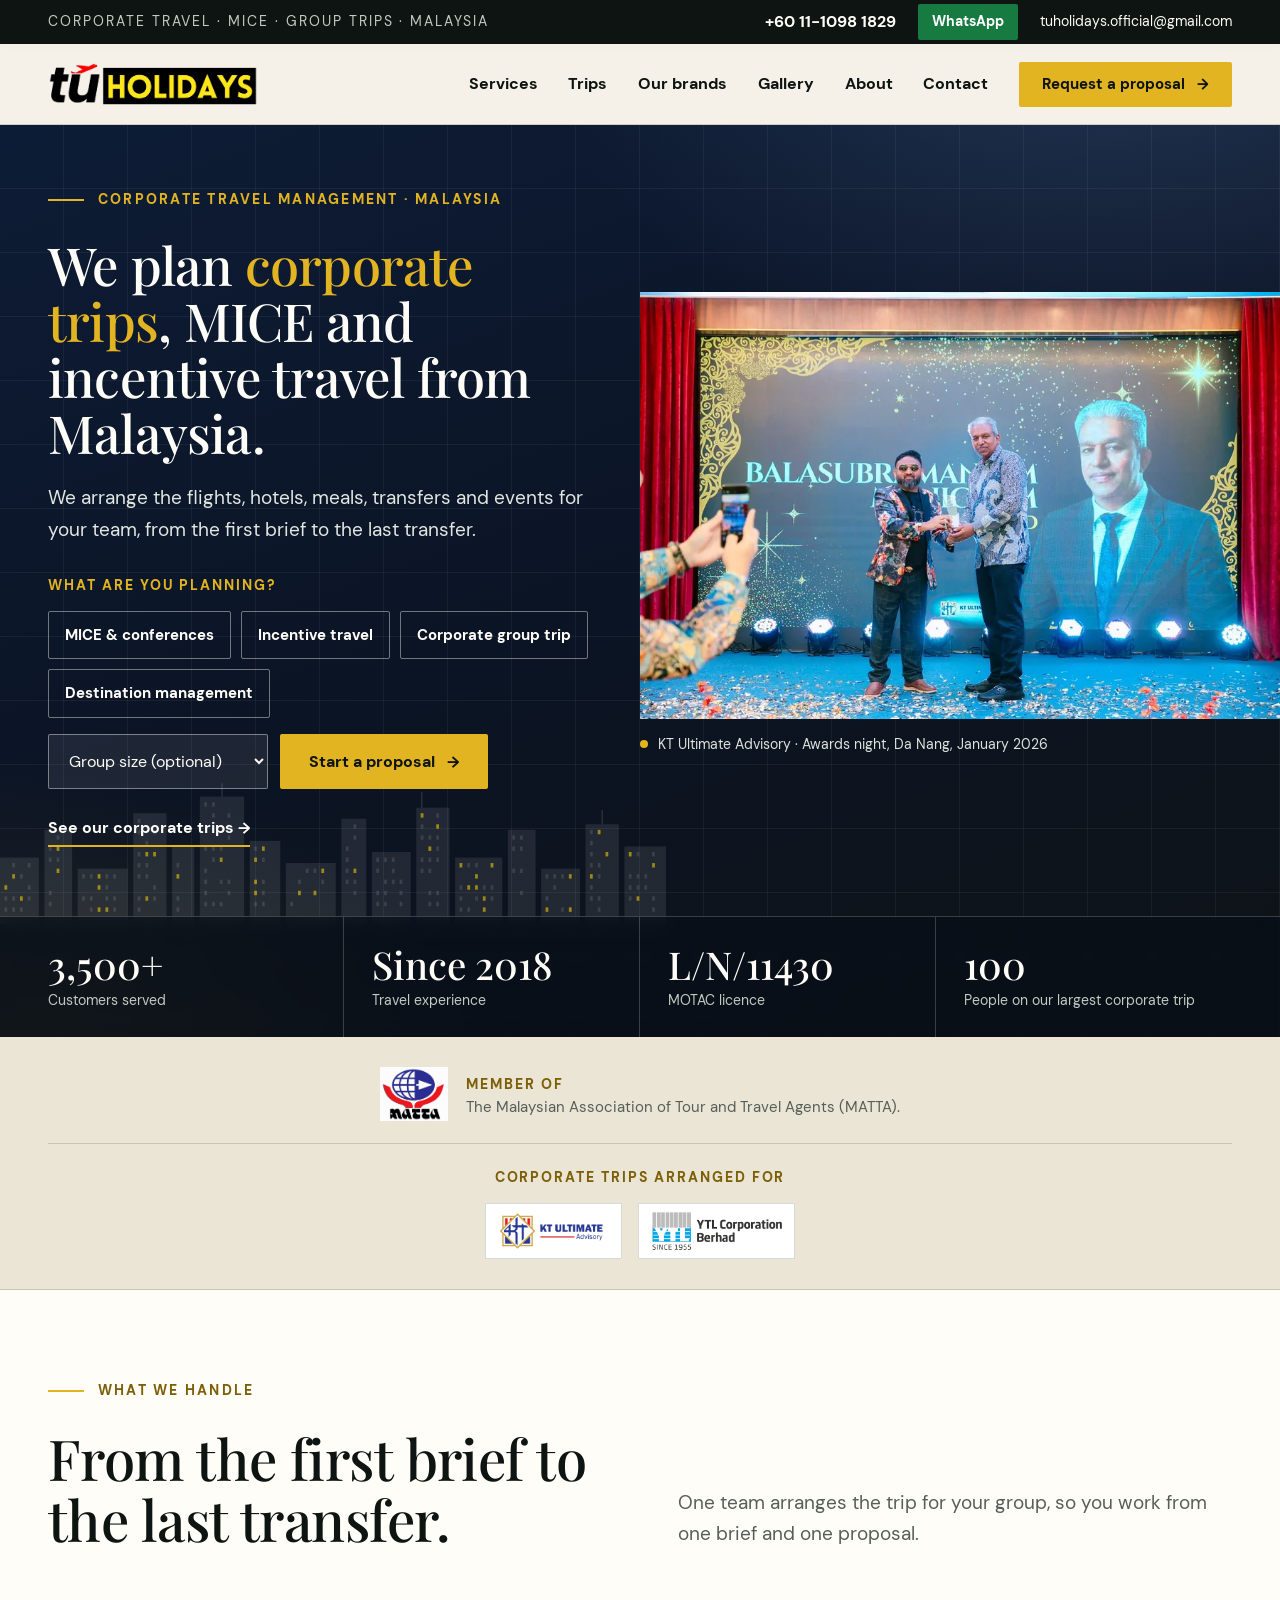
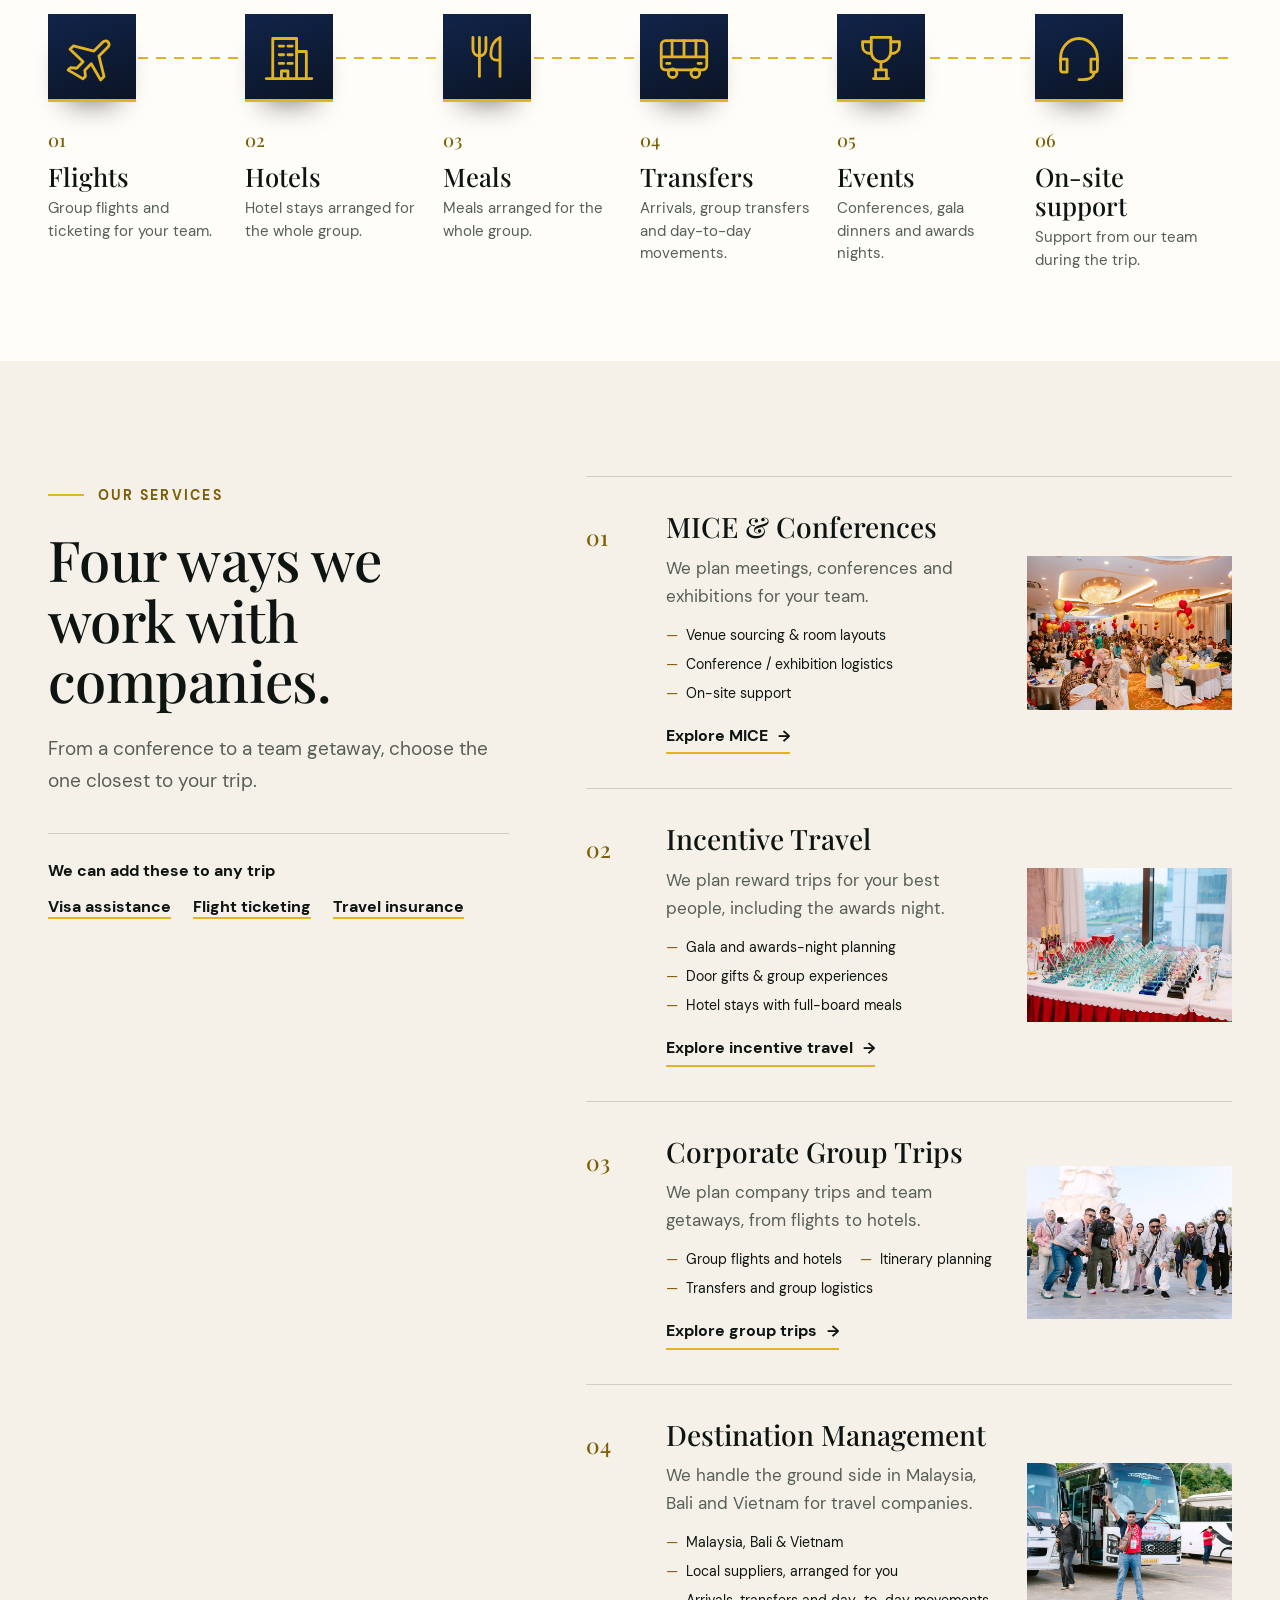
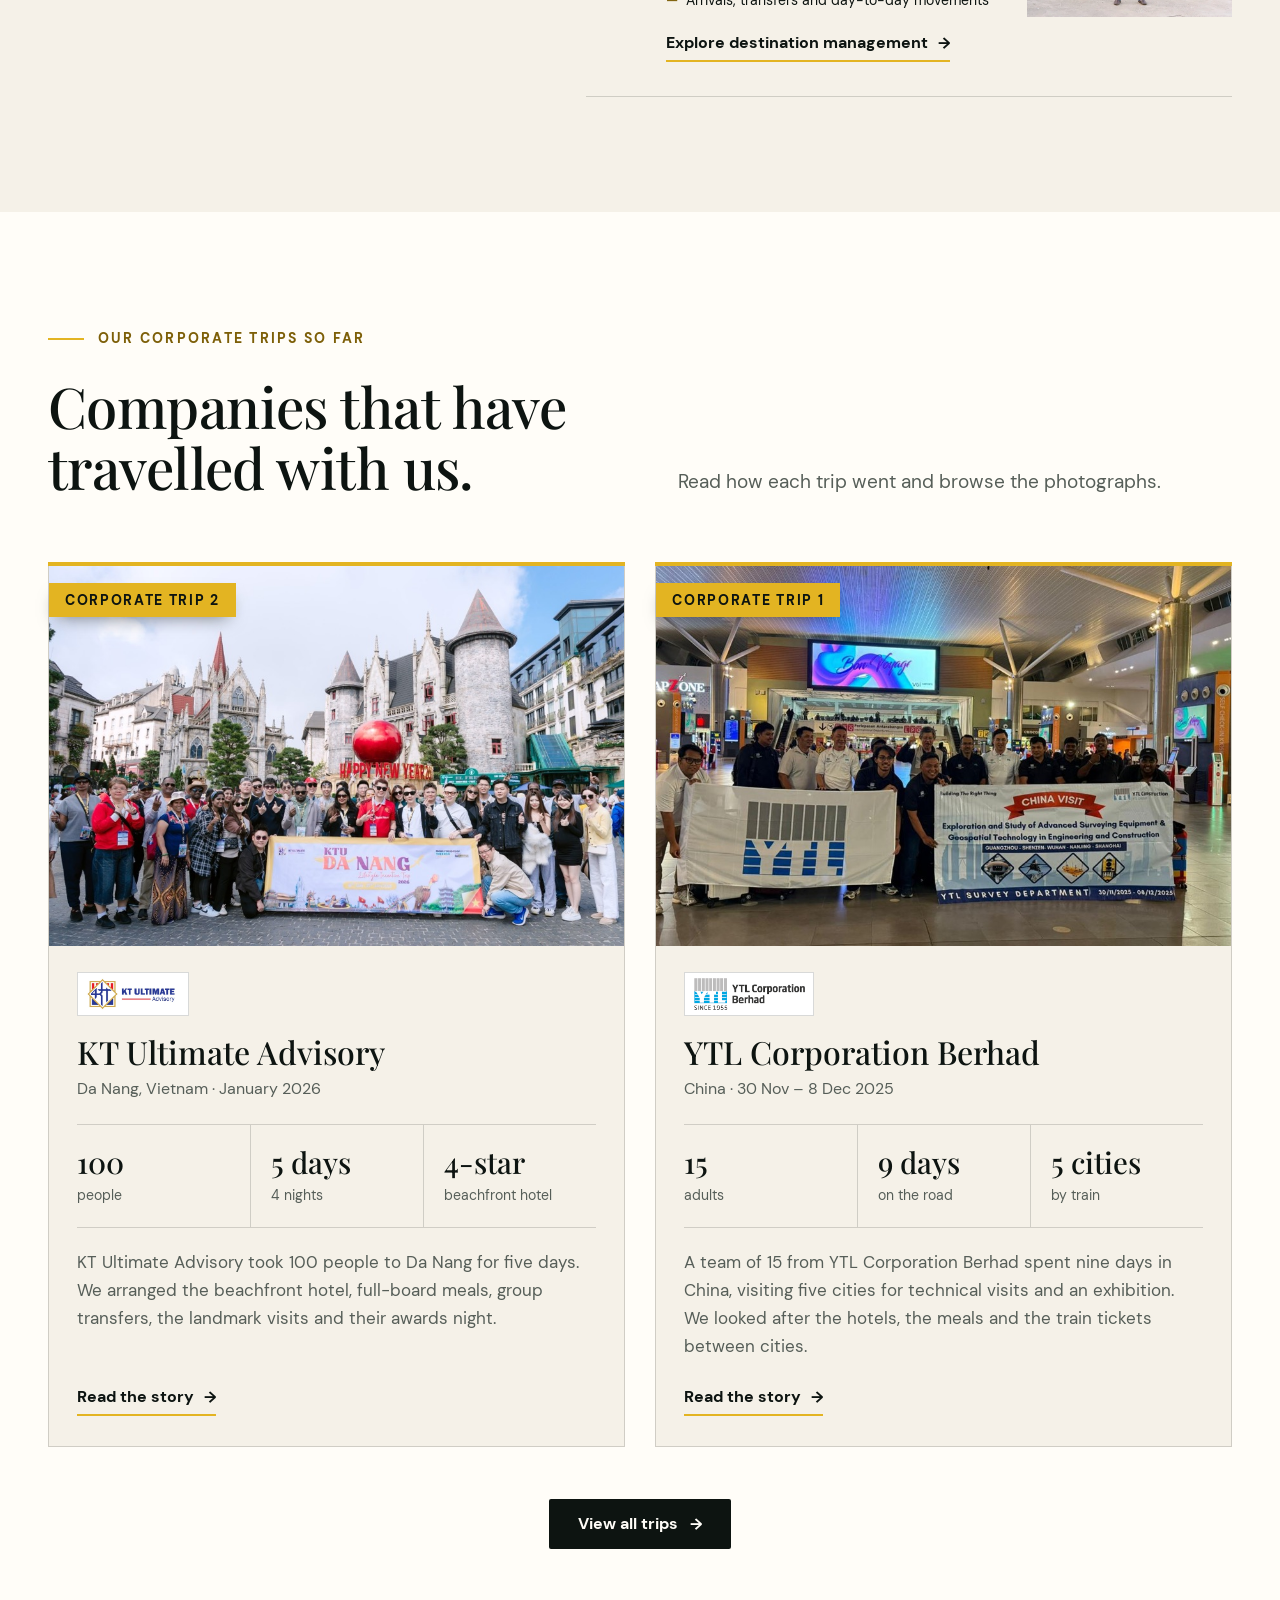
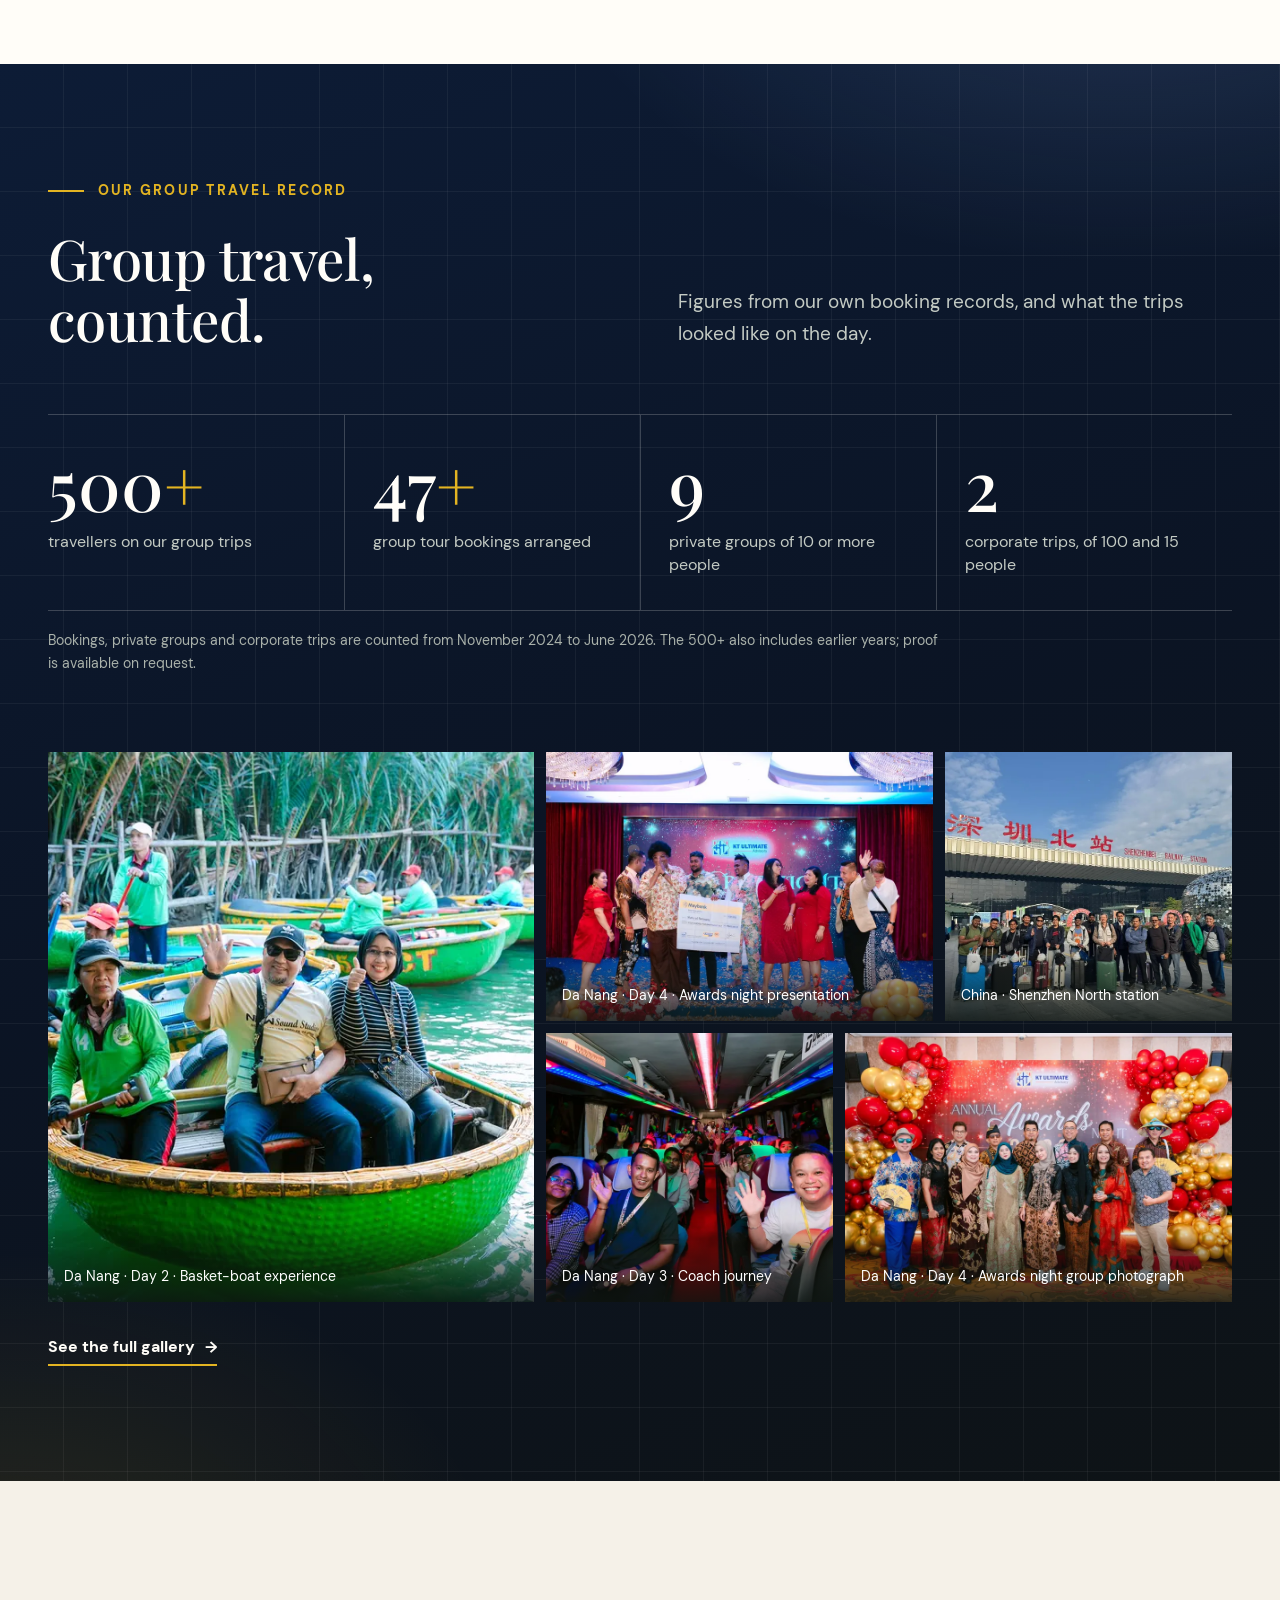
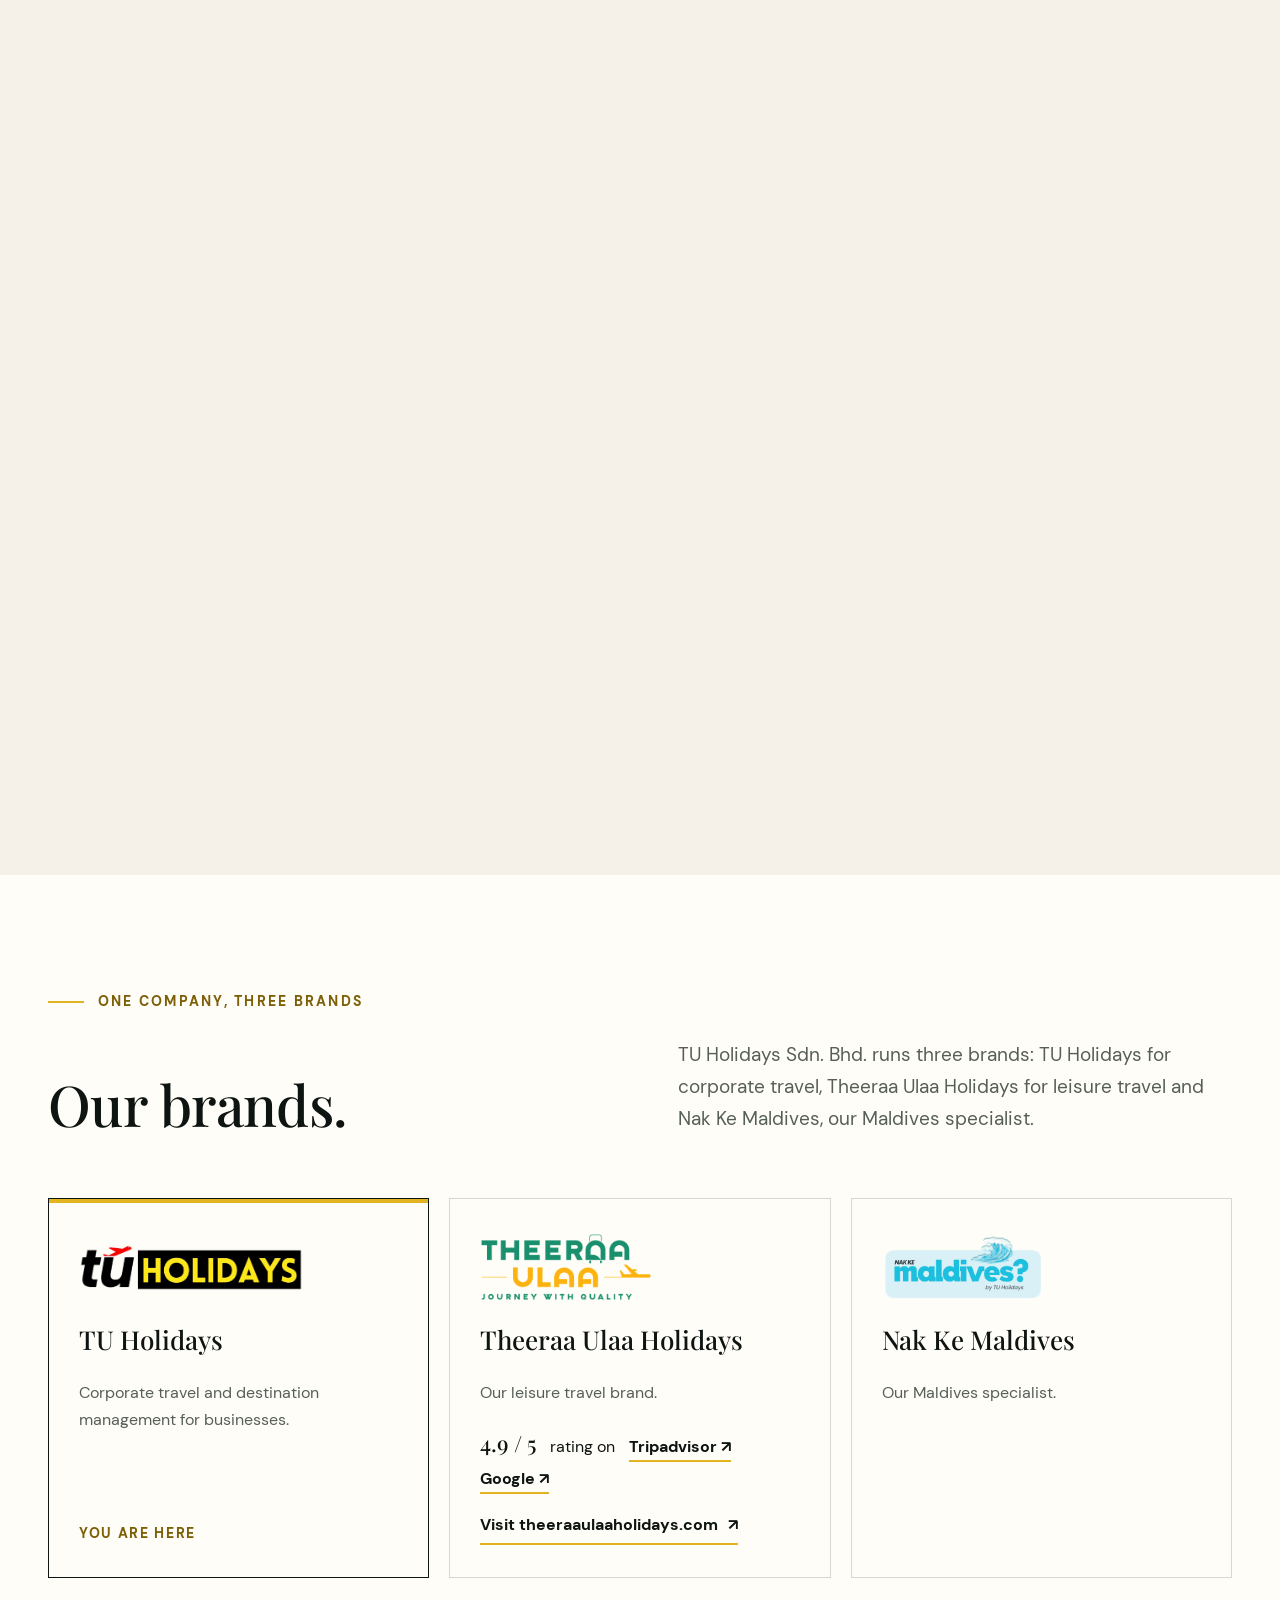
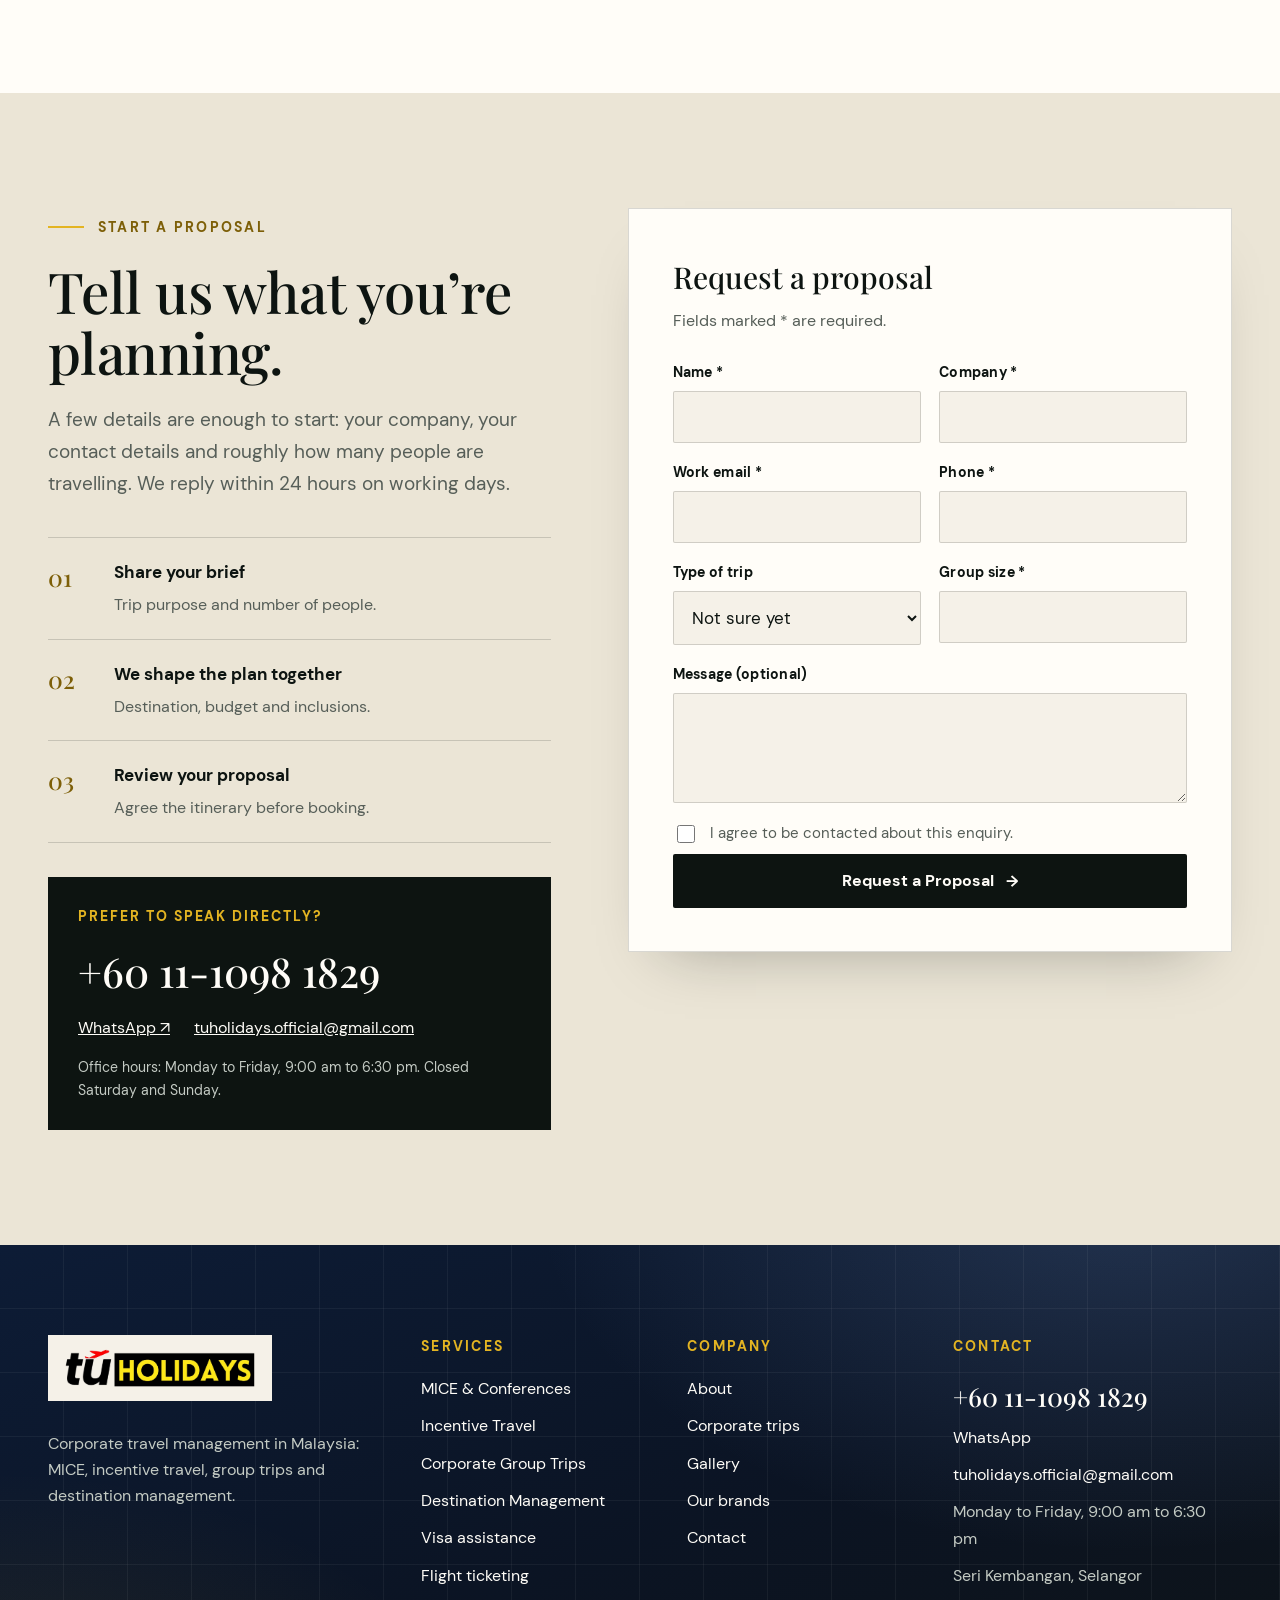
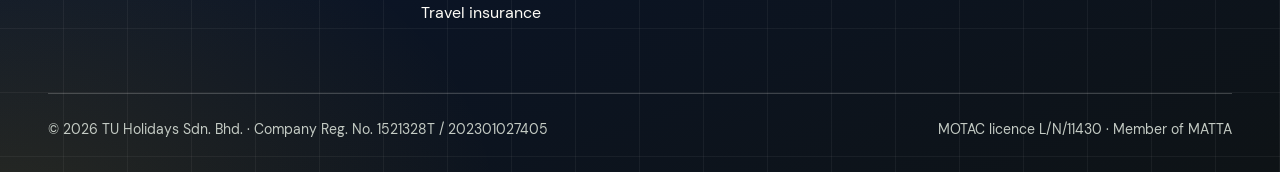
==== index.html @ dd9787d7 "TU Holidays corporate: new homepage design preview Co-Authored-By: Claude Sonnet 5.5 <noreply@anthro" ====
<!doctype html>
<html lang="en-MY">
<head>
<meta charset="utf-8">
<meta name="viewport" content="width=device-width, initial-scale=1">
<title>TU Holidays | Corporate Travel Management in Malaysia</title>
<meta name="description" content="Plan corporate travel in Malaysia with TU Holidays: MICE, incentive travel, company trips and destination management. Explore real trips and request a proposal.">
<meta name="robots" content="noindex, nofollow">
<link rel="preload" href="assets/fonts/PlayfairDisplay-Medium.woff2" as="font" type="font/woff2" crossorigin>
<link rel="preload" href="assets/fonts/DMSans-Regular.woff2" as="font" type="font/woff2" crossorigin>
<link rel="stylesheet" href="style.css">
<link rel="stylesheet" href="inner.css">
<script type="application/ld+json">{"@context": "https://schema.org", "@type": "TravelAgency", "name": "TU Holidays", "legalName": "TU Holidays Sdn. Bhd.", "url": "https://tuholidays.com/", "description": "Corporate travel management in Malaysia: MICE, incentive travel, corporate group trips and destination management.", "telephone": "+601110981829", "email": "tuholidays.official@gmail.com", "address": {"@type": "PostalAddress", "addressLocality": "Seri Kembangan", "addressRegion": "Selangor", "addressCountry": "MY"}, "openingHoursSpecification": {"@type": "OpeningHoursSpecification", "dayOfWeek": ["Monday", "Tuesday", "Wednesday", "Thursday", "Friday"], "opens": "09:00", "closes": "18:30"}}</script>
</head>
<body>
<a class="skip" href="#main">Skip to content</a>

<aside class="topbar" aria-label="Contact details">
  <div class="wrap">
    <span class="tag">Corporate travel · MICE · Group trips · Malaysia</span>
    <div class="contact">
      <a class="phone" href="tel:+601110981829">+60 11-1098 1829</a>
      <a class="wa" href="https://wa.me/601110981829">WhatsApp</a>
      <a class="email" href="mailto:tuholidays.official@gmail.com">tuholidays.official@gmail.com</a>
    </div>
  </div>
</aside>

<header class="site-header" id="top">
  <div class="wrap">
    <a class="brand" href="#top" aria-label="TU Holidays, home"><img src="assets/logos/tuholidays-logo-transparent.png" alt="TU Holidays" width="210" height="46"></a>
    <button class="menu-btn" type="button" aria-expanded="false" aria-controls="nav">Menu</button>
    <nav class="nav" id="nav" aria-label="Main">
      <div class="has-sub"><a href="#services">Services</a><div class="sub"><p class="grp">Core services</p><a href="#services">MICE &amp; Conferences<small>Meetings, conferences, exhibitions</small></a><a href="#services">Incentive Travel<small>Reward trips and awards nights</small></a><a href="#services">Corporate Group Trips<small>Company trips and retreats</small></a><a href="#services">Destination Management<small>B2B DMC: Malaysia, Bali, Vietnam</small></a><p class="grp">Supporting services</p><a href="#services">Visa assistance</a><a href="#services">Flight ticketing</a><a href="#services">Travel insurance</a></div></div><a href="#trips">Trips</a><a href="#brands">Our brands</a><a href="#gallery">Gallery</a><a href="#people">About</a><a href="#proposal">Contact</a><a class="btn btn-gold" href="#proposal">Request a proposal <span class="arr" aria-hidden="true">→</span></a>
    </nav>
  </div>
</header>

<main id="main">
<!-- HERO -->
<section class="hero" aria-labelledby="h1">
  <div class="hero-photo hslider" data-slider role="group" aria-roledescription="carousel" aria-label="Photographs from our corporate trips"><div class="hs-stack"><figure class="hslide is-active"><img src="assets/photos/gala-900.webp" srcset="assets/photos/gala-900.webp 900w, assets/photos/gala-1600.webp 1600w" sizes="(max-width: 900px) 100vw, 50vw" width="1600" height="1066" alt="Awards night on stage during the KT Ultimate Advisory corporate trip to Da Nang" fetchpriority="high"><figcaption class="hero-credit">KT Ultimate Advisory · Awards night, Da Nang, January 2026</figcaption></figure><figure class="hslide" aria-hidden="true"><img src="assets/photos/banner-900.webp" srcset="assets/photos/banner-900.webp 900w, assets/photos/banner-1600.webp 1600w" sizes="(max-width: 900px) 100vw, 50vw" width="1600" height="1067" alt="About 100 people from KT Ultimate Advisory holding the KTU Da Nang banner at Ba Na Hills" loading="lazy"><figcaption class="hero-credit">KT Ultimate Advisory · Ba Na Hills, Da Nang, January 2026</figcaption></figure><figure class="hslide" aria-hidden="true"><img src="assets/photos/dinner-900.webp" srcset="assets/photos/dinner-900.webp 900w, assets/photos/dinner-1600.webp 1600w" sizes="(max-width: 900px) 100vw, 50vw" width="1600" height="1067" alt="A gala dinner for 100 guests in a hotel ballroom in Da Nang" loading="lazy"><figcaption class="hero-credit">KT Ultimate Advisory · Gala dinner, Da Nang, January 2026</figcaption></figure><figure class="hslide" aria-hidden="true"><img src="assets/photos/china-station-900.webp" srcset="assets/photos/china-station-900.webp 900w, assets/photos/china-station-1080.webp 1080w" sizes="(max-width: 900px) 100vw, 50vw" width="1080" height="810" alt="The YTL Corporation Berhad team with their luggage outside Shenzhen North railway station" loading="lazy"><figcaption class="hero-credit">YTL Corporation Berhad · Shenzhen North station, China, December 2025</figcaption></figure><figure class="hslide" aria-hidden="true"><img src="assets/photos/boats-900.webp" srcset="assets/photos/boats-900.webp 900w, assets/photos/boats-1600.webp 1600w" sizes="(max-width: 900px) 100vw, 50vw" width="1600" height="1067" alt="Travellers in round basket boats on a Da Nang waterway" loading="lazy"><figcaption class="hero-credit">KT Ultimate Advisory · Basket-boat experience, Da Nang</figcaption></figure><figure class="hslide" aria-hidden="true"><img src="assets/photos/awards-900.webp" srcset="assets/photos/awards-900.webp 900w, assets/photos/awards-1600.webp 1600w" sizes="(max-width: 900px) 100vw, 50vw" width="1600" height="1067" alt="Group photograph at the KT Ultimate Advisory awards night in front of a balloon backdrop" loading="lazy"><figcaption class="hero-credit">KT Ultimate Advisory · Awards night group photograph, Da Nang</figcaption></figure><figure class="hslide" aria-hidden="true"><img src="assets/photos/presentation-900.webp" srcset="assets/photos/presentation-900.webp 900w, assets/photos/presentation-1600.webp 1600w" sizes="(max-width: 900px) 100vw, 50vw" width="1600" height="1067" alt="A presentation on stage during the KT Ultimate Advisory awards night" loading="lazy"><figcaption class="hero-credit">KT Ultimate Advisory · Awards night presentation, Da Nang</figcaption></figure></div></div>
  <div class="wrap hero-inner">
    <div class="hero-copy">
      <span class="kicker on-dark">Corporate travel management · Malaysia</span>
      <h1 id="h1">We plan <span>corporate trips</span>, MICE and incentive travel from Malaysia.</h1>
      <p class="lead">We arrange the flights, hotels, meals, transfers and events for your team, from the first brief to the last transfer.</p>
      <form class="planner" id="planner" aria-label="Start a proposal">
        <fieldset class="chips">
          <legend>What are you planning?</legend>
          <label><input type="radio" name="trip" value="MICE &amp; conferences"><span>MICE &amp; conferences</span></label>
          <label><input type="radio" name="trip" value="Incentive travel"><span>Incentive travel</span></label>
          <label><input type="radio" name="trip" value="Corporate group trip"><span>Corporate group trip</span></label>
          <label><input type="radio" name="trip" value="Destination management"><span>Destination management</span></label>
        </fieldset>
        <div class="planner-row">
          <select name="size" aria-label="Group size">
            <option value="">Group size (optional)</option>
            <option>Up to 15 people</option>
            <option>16 to 50 people</option>
            <option>51 to 100 people</option>
            <option>More than 100 people</option>
          </select>
          <button class="btn btn-gold" type="submit">Start a proposal <span class="arr" aria-hidden="true">→</span></button>
        </div>
      </form>
      <a class="text-link" href="#trips">See our corporate trips <span aria-hidden="true">→</span></a>
    </div>
  </div>
  <div class="hero-proof">
    <div class="wrap">
      <div class="proof"><b>3,500+</b><span>Customers served</span></div>
      <div class="proof"><b>Since 2018</b><span>Travel experience</span></div>
      <div class="proof"><b>L/N/11430</b><span>MOTAC licence</span></div>
      <div class="proof"><b>100</b><span>People on our largest corporate trip</span></div>
    </div>
  </div>
</section>

<!-- TRUST -->
<section class="trust" aria-label="Memberships and clients">
  <div class="wrap">
    <div class="trust-item">
      <img src="assets/logos/matta-logo.png" alt="MATTA logo" width="68" height="54">
      <div><span class="label">Member of</span><p>The Malaysian Association of Tour and Travel Agents (MATTA).</p></div>
    </div>
    <span class="sep" aria-hidden="true"></span>
    <div class="trust-clients">
      <span class="label">Corporate trips arranged for</span>
      <div class="logo-rail"><ul class="logo-track"><li><img src="assets/logos/ktu.png" alt="KT Ultimate Advisory" width="160" height="58" loading="lazy"></li><li><img src="assets/logos/ytl.png" alt="YTL Corporation Berhad" width="150" height="46" loading="lazy"></li></ul></div>
    </div>
  </div>
</section>

<!-- WHAT WE HANDLE -->
<section class="section white e2e" id="scope" aria-labelledby="e2e-h">
  <div class="wrap">
    <div class="sec-head" data-reveal>
      <span class="kicker">What we handle</span>
      <h2 class="h-serif" id="e2e-h">From the first brief to the last transfer.</h2>
      <p class="lead">One team arranges the trip for your group, so you work from one brief and one proposal.</p>
    </div>
    <ol class="route" data-reveal>
      <li><span class="ico" aria-hidden="true"><svg viewBox="0 0 48 48" focusable="false"><g transform='rotate(45 24 24)'><path d='M24 3c1.9 0 3.3 1.5 3.3 3.4v11.8L44 28.3v4.4l-16.7-4.4v8.4l4.4 3.6v3.2L24 45.4l-7.7 2.1v-3.2l4.4-3.6v-8.4L4 32.7v-4.4l16.7-10.1V6.4C20.7 4.5 22.1 3 24 3z'/></g></svg></span><span class="n">01</span><b>Flights</b><span>Group flights and ticketing for your team.</span></li>
      <li><span class="ico" aria-hidden="true"><svg viewBox="0 0 48 48" focusable="false"><path d='M9 43V6h22v37'/><path d='M31 18h9v25'/><path d='M3 43h42'/><path d='M15 13h4M23 13h4M15 21h4M23 21h4M15 29h4M23 29h4'/><path d='M17 43v-7h6v7'/></svg></span><span class="n">02</span><b>Hotels</b><span>Hotel stays arranged for the whole group.</span></li>
      <li><span class="ico" aria-hidden="true"><svg viewBox="0 0 48 48" focusable="false"><path d='M11 5v11c0 3.6 2.4 6 6 6s6-2.4 6-6V5'/><path d='M17 5v36'/><path d='M36 41V5c-5.5 2.6-8.5 8.6-8.5 15.5 0 3.2 2.1 5.5 5.5 5.5H36'/></svg></span><span class="n">03</span><b>Meals</b><span>Meals arranged for the whole group.</span></li>
      <li><span class="ico" aria-hidden="true"><svg viewBox="0 0 48 48" focusable="false"><rect x='3' y='8' width='42' height='27' rx='4'/><path d='M3 23h42M13 8v15M24 8v15M35 8v15'/><circle cx='13.5' cy='38' r='4' /><circle cx='34.5' cy='38' r='4'/><path d='M8 29h3M37 29h3'/></svg></span><span class="n">04</span><b>Transfers</b><span>Arrivals, group transfers and day-to-day movements.</span></li>
      <li><span class="ico" aria-hidden="true"><svg viewBox="0 0 48 48" focusable="false"><path d='M15 5h18v13c0 5.5-4 9.5-9 9.5s-9-4-9-9.5V5z'/><path d='M15 9H7v4c0 4 3 7 8 7M33 9h8v4c0 4-3 7-8 7'/><path d='M24 27.5V35M17 43h14M19 35h10v8H19z'/></svg></span><span class="n">05</span><b>Events</b><span>Conferences, gala dinners and awards nights.</span></li>
      <li><span class="ico" aria-hidden="true"><svg viewBox="0 0 48 48" focusable="false"><path d='M7 27v-3C7 14 14.5 6 24 6s17 8 17 18v3'/><path d='M7 25h6v12H9.5A2.5 2.5 0 0 1 7 34.5V25zM35 25h6v9.5a2.5 2.5 0 0 1-2.5 2.5H35V25z'/><path d='M38 37c0 4.5-4.5 7-11 7h-3'/></svg></span><span class="n">06</span><b>On-site support</b><span>Support from our team during the trip.</span></li>
    </ol>
  </div>
</section>

<!-- SERVICES -->
<section class="section" id="services" aria-labelledby="svc-h">
  <div class="wrap svc-grid">
    <div class="svc-intro" data-reveal>
      <span class="kicker">Our services</span>
      <h2 class="h-serif" id="svc-h">Four ways we work with companies.</h2>
      <p class="lead">From a conference to a team getaway, choose the one closest to your trip.</p>
      <div class="svc-extras">
        <b>We can add these to any trip</b>
        <a href="#services">Visa assistance</a><a href="#services">Flight ticketing</a><a href="#services">Travel insurance</a>
      </div>
    </div>
    <div class="svc-list">
      <a class="svc" href="#services" data-reveal>
        <span class="num">01</span>
        <div>
          <h3>MICE &amp; Conferences</h3>
          <p>We plan meetings, conferences and exhibitions for your team.</p>
          <ul class="tags"><li>Venue sourcing &amp; room layouts</li><li>Conference / exhibition logistics</li><li>On-site support</li></ul>
          <span class="more">Explore MICE <span aria-hidden="true">→</span></span>
        </div>
        <figure><img src="assets/photos/dinner-900.webp" alt="Gala dinner for 100 guests in a hotel ballroom in Da Nang" loading="lazy" width="900" height="600"></figure>
      </a>
      <a class="svc" href="#services" data-reveal>
        <span class="num">02</span>
        <div>
          <h3>Incentive Travel</h3>
          <p>We plan reward trips for your best people, including the awards night.</p>
          <ul class="tags"><li>Gala and awards-night planning</li><li>Door gifts &amp; group experiences</li><li>Hotel stays with full-board meals</li></ul>
          <span class="more">Explore incentive travel <span aria-hidden="true">→</span></span>
        </div>
        <figure><img src="assets/photos/trophies-900.webp" alt="Awards and trophies laid out for an incentive trip awards night" loading="lazy" width="900" height="600"></figure>
      </a>
      <a class="svc" href="#services" data-reveal>
        <span class="num">03</span>
        <div>
          <h3>Corporate Group Trips</h3>
          <p>We plan company trips and team getaways, from flights to hotels.</p>
          <ul class="tags"><li>Group flights and hotels</li><li>Itinerary planning</li><li>Transfers and group logistics</li></ul>
          <span class="more">Explore group trips <span aria-hidden="true">→</span></span>
        </div>
        <figure><img src="assets/photos/group-900.webp" alt="A company group posing together at a landmark during a corporate trip" loading="lazy" width="900" height="600"></figure>
      </a>
      <a class="svc" href="#services" data-reveal>
        <span class="num">04</span>
        <div>
          <h3>Destination Management</h3>
          <p>We handle the ground side in Malaysia, Bali and Vietnam for travel companies.</p>
          <ul class="tags"><li>Malaysia, Bali &amp; Vietnam</li><li>Local suppliers, arranged for you</li><li>Arrivals, transfers and day-to-day movements</li></ul>
          <span class="more">Explore destination management <span aria-hidden="true">→</span></span>
        </div>
        <figure><img src="assets/photos/coach-900.webp" alt="Group transfer coaches arranged for a corporate trip" loading="lazy" width="900" height="600"></figure>
      </a>
    </div>
  </div>
</section>

<!-- TRIPS -->
<section class="section white" id="trips" aria-labelledby="trips-h">
  <div class="wrap">
    <div class="sec-head" data-reveal>
      <span class="kicker">Our corporate trips so far</span>
      <h2 class="h-serif" id="trips-h">Companies that have travelled with us.</h2>
      <p class="lead">Read how each trip went and browse the photographs.</p>
    </div>
    <div class="tgrid" style="--cols:2"><article class="tcard" data-reveal>
        <span class="tc-tag">Corporate trip 2</span>
        <a class="tc-photo" href="#trips" tabindex="-1" aria-hidden="true"><figure class="tc-fig"><img src="assets/trip-photos/_opt/trip-2-01-main-900.jpg" srcset="assets/trip-photos/_opt/trip-2-01-main-900.jpg 900w, assets/trip-photos/_opt/trip-2-01-main-1600.jpg 1600w" sizes="(max-width: 900px) 92vw, 33vw" alt="About 100 people from KT Ultimate Advisory holding the KTU Da Nang banner at Ba Na Hills" loading="lazy"></figure></a>
        <div class="tc-body">
          <img class="tc-logo" src="assets/logos/ktu.png" alt="" width="94" height="34" loading="lazy">
          <h3>KT Ultimate Advisory</h3>
          <p class="where">Da Nang, Vietnam · January 2026</p>
          <div class="stats"><div class="stat"><b>100</b><span>people</span></div><div class="stat"><b>5 days</b><span>4 nights</span></div><div class="stat"><b>4-star</b><span>beachfront hotel</span></div></div>
          <p class="text">KT Ultimate Advisory took 100 people to Da Nang for five days. We arranged the beachfront hotel, full-board meals, group transfers, the landmark visits and their awards night.</p>
          <a class="link-arrow" href="#trips">Read the story <span aria-hidden="true">→</span></a>
        </div>
      </article><article class="tcard" data-reveal>
        <span class="tc-tag">Corporate trip 1</span>
        <a class="tc-photo" href="#trips" tabindex="-1" aria-hidden="true"><figure class="tc-fig"><img src="assets/trip-photos/_opt/trip-1-01-main-900.jpg" srcset="assets/trip-photos/_opt/trip-1-01-main-900.jpg 900w, assets/trip-photos/_opt/trip-1-01-main-1600.jpg 1600w" sizes="(max-width: 900px) 92vw, 33vw" alt="The YTL Corporation Berhad team with their China visit banners at the airport before departure" loading="lazy"></figure></a>
        <div class="tc-body">
          <img class="tc-logo" src="assets/logos/ytl.png" alt="" width="111" height="34" loading="lazy">
          <h3>YTL Corporation Berhad</h3>
          <p class="where">China · 30 Nov – 8 Dec 2025</p>
          <div class="stats"><div class="stat"><b>15</b><span>adults</span></div><div class="stat"><b>9 days</b><span>on the road</span></div><div class="stat"><b>5 cities</b><span>by train</span></div></div>
          <p class="text">A team of 15 from YTL Corporation Berhad spent nine days in China, visiting five cities for technical visits and an exhibition. We looked after the hotels, the meals and the train tickets between cities.</p>
          <a class="link-arrow" href="#trips">Read the story <span aria-hidden="true">→</span></a>
        </div>
      </article></div>
    <p class="tgrid-foot" data-reveal><a class="btn btn-ink" href="#trips">View all trips <span class="arr" aria-hidden="true">→</span></a></p>
  </div>
</section>

<!-- RECORD + GALLERY -->
<section class="section ink on-dark" id="gallery" aria-labelledby="rec-h">
  <div class="wrap">
    <div class="sec-head" data-reveal>
      <span class="kicker on-dark">Our group travel record</span>
      <h2 class="h-serif" id="rec-h">Group travel, counted.</h2>
      <p class="lead">Figures from our own booking records, and what the trips looked like on the day.</p>
    </div>
    <div class="record" data-reveal>
      <div class="rec"><b>500<i>+</i></b><span>travellers on our group trips</span></div>
      <div class="rec"><b>47<i>+</i></b><span>group tour bookings arranged</span></div>
      <div class="rec"><b>9</b><span>private groups of 10 or more people</span></div>
      <div class="rec"><b>2</b><span>corporate trips, of 100 and 15 people</span></div>
    </div>
    <p class="fine">Bookings, private groups and corporate trips are counted from November 2024 to June 2026. The 500+ also includes earlier years; proof is available on request.</p>

    <div class="mosaic" data-reveal>
      <figure class="m1"><img src="assets/photos/boats-900.webp" alt="Travellers in round basket boats on a Da Nang waterway" loading="lazy" width="900" height="600"><figcaption>Da Nang · Day 2 · Basket-boat experience</figcaption></figure>
      <figure class="m2"><img src="assets/photos/presentation-900.webp" alt="A presentation on stage during the awards night" loading="lazy" width="900" height="600"><figcaption>Da Nang · Day 4 · Awards night presentation</figcaption></figure>
      <figure class="m3"><img src="assets/photos/china-station-900.webp" alt="The YTL Corporation Berhad team with their luggage outside Shenzhen North railway station" loading="lazy" width="900" height="675"><figcaption>China · Shenzhen North station</figcaption></figure>
      <figure class="m4"><img src="assets/photos/bus-900.webp" alt="Travellers waving from a coach during the Da Nang trip" loading="lazy" width="900" height="600"><figcaption>Da Nang · Day 3 · Coach journey</figcaption></figure>
      <figure class="m5"><img src="assets/photos/awards-900.webp" alt="Group photograph at the awards night in front of a balloon backdrop" loading="lazy" width="900" height="600"><figcaption>Da Nang · Day 4 · Awards night group photograph</figcaption></figure>
    </div>
    <p class="mosaic-foot"><a class="link-arrow" href="#gallery">See the full gallery <span aria-hidden="true">→</span></a></p>
  </div>
</section>

<!-- PEOPLE -->
<section class="section" id="people" aria-labelledby="ppl-h">
  <div class="wrap">
    <div class="sec-head" data-reveal>
      <span class="kicker">Our people</span>
      <h2 class="h-serif" id="ppl-h">The people you’ll work with.</h2>
      <p class="lead">Meet the three directors of TU Holidays.</p>
    </div>
    <div class="people">
      <article class="person" data-reveal>
        <figure><img src="assets/photos/team-vishnuwaaran.webp" alt="Portrait of Vishnuwaaran Manivelu" loading="lazy" width="720" height="720"></figure>
        <h3>Vishnuwaaran Manivelu</h3><p class="role">Founder / Managing Director</p><p class="chip">Pilot</p>
      </article>
      <article class="person" data-reveal style="--d:.1s">
        <figure><img src="assets/photos/team-sarvana.webp" alt="Portrait of Sarvana Nadarajah" loading="lazy" width="720" height="720"></figure>
        <h3>Sarvana Nadarajah</h3><p class="role">Director / Operations</p>
      </article>
      <article class="person" data-reveal style="--d:.2s">
        <figure><img src="assets/photos/team-kugan.webp" alt="Portrait of Kugan Madiwana" loading="lazy" width="720" height="720"></figure>
        <h3>Kugan Madiwana</h3><p class="role">Director / Innovation Manager</p><p class="chip">Pilot</p>
      </article>
    </div>
  </div>
</section>

<!-- BRANDS -->
<section class="section white" id="brands" aria-labelledby="brands-h">
  <div class="wrap">
    <div class="sec-head" data-reveal>
      <span class="kicker">One company, three brands</span>
      <h2 class="h-serif" id="brands-h">Our brands.</h2>
      <p class="lead">TU Holidays Sdn. Bhd. runs three brands: TU Holidays for corporate travel, Theeraa Ulaa Holidays for leisure travel and Nak Ke Maldives, our Maldives specialist.</p>
    </div>
    <div class="brands">
      <article class="brand-card current" data-reveal>
        <div class="logo"><img src="assets/logos/tuholidays-logo-transparent.png" alt="TU Holidays" width="260" height="57"></div>
        <h3>TU Holidays</h3>
        <p>Corporate travel and destination management for businesses.</p>
        <span class="you">You are here</span>
      </article>
      <article class="brand-card" data-reveal style="--d:.1s">
        <div class="logo"><img src="assets/logos/theeraa-ulaa-logo-transparent.png" alt="Theeraa Ulaa Holidays" width="172" height="68"></div>
        <h3>Theeraa Ulaa Holidays</h3>
        <p>Our leisure travel brand.</p>
        <p class="rate"><b>4.9 / 5</b><span>rating on</span> <a href="https://www.tripadvisor.com.my/Attraction_Review-g666954-d27997486-Reviews-Theeraa_Ulaa_Holidays-Sri_Kembangan_Petaling_District_Selangor.html" rel="noopener">Tripadvisor ↗</a><a href="https://share.google/YJpXPTO39weGhCf7v" rel="noopener">Google ↗</a></p>
        <a class="link-arrow" href="https://theeraaulaaholidays.com" rel="noopener">Visit theeraaulaaholidays.com <span aria-hidden="true">↗</span></a>
      </article>
      <article class="brand-card" data-reveal style="--d:.2s">
        <div class="logo"><img src="assets/logos/nak-ke-maldives-logo-transparent.png" alt="Nak Ke Maldives" width="163" height="68"></div>
        <h3>Nak Ke Maldives</h3>
        <p>Our Maldives specialist.</p>
      </article>
    </div>
  </div>
</section>

<!-- PROPOSAL -->
<section class="section alt" id="proposal" aria-labelledby="prop-h">
  <div class="wrap prop">
    <div data-reveal>
      <span class="kicker">Start a proposal</span>
      <h2 class="h-serif" id="prop-h">Tell us what you’re planning.</h2>
      <p class="lead">A few details are enough to start: your company, your contact details and roughly how many people are travelling. We reply within 24 hours on working days.</p>
      <ol class="steps">
        <li><b>Share your brief</b><span>Trip purpose and number of people.</span></li>
        <li><b>We shape the plan together</b><span>Destination, budget and inclusions.</span></li>
        <li><b>Review your proposal</b><span>Agree the itinerary before booking.</span></li>
      </ol>
      <div class="direct">
        <small>Prefer to speak directly?</small>
        <a class="big" href="tel:+601110981829">+60 11-1098 1829</a>
        <div class="row"><a href="https://wa.me/601110981829">WhatsApp ↗</a><a href="mailto:tuholidays.official@gmail.com">tuholidays.official@gmail.com</a></div>
        <p class="hours">Office hours: Monday to Friday, 9:00 am to 6:30 pm. Closed Saturday and Sunday.</p>
      </div>
    </div>
    <div class="form-card" data-reveal style="--d:.12s">
      <h3>Request a proposal</h3>
      <p class="sub">Fields marked * are required.</p>
      <form id="enquiry" novalidate>
        <div class="fields">
          <div class="field"><label for="f-name">Name *</label><input id="f-name" name="name" autocomplete="name" required></div>
          <div class="field"><label for="f-company">Company *</label><input id="f-company" name="company" autocomplete="organization" required></div>
          <div class="field"><label for="f-email">Work email *</label><input id="f-email" name="email" type="email" autocomplete="email" required></div>
          <div class="field"><label for="f-phone">Phone *</label><input id="f-phone" name="phone" type="tel" autocomplete="tel" required></div>
          <div class="field"><label for="f-type">Type of trip</label>
            <select id="f-type" name="type">
              <option value="">Not sure yet</option>
              <option>MICE &amp; conferences</option>
              <option>Incentive travel</option>
              <option>Corporate group trip</option>
              <option>Destination management</option>
            </select></div>
          <div class="field"><label for="f-size">Group size *</label><input id="f-size" name="size" inputmode="numeric" required></div>
          <div class="field full"><label for="f-msg">Message (optional)</label><textarea id="f-msg" name="message"></textarea></div>
          <div class="hp" aria-hidden="true"><label>Leave this empty <input name="website" tabindex="-1" autocomplete="off"></label></div>
          <label class="check"><input type="checkbox" name="consent" required> I agree to be contacted about this enquiry.</label>
        </div>
        <button class="btn btn-ink" type="submit">Request a Proposal <span class="arr" aria-hidden="true">→</span></button>
        <p class="thanks" id="thanks" role="status" aria-live="polite"></p>
      </form>
    </div>
  </div>
</section>

</main>

<footer class="footer">
  <div class="wrap">
    <div class="f-grid">
      <div class="f-about">
        <a class="f-logo" href="#top" aria-label="TU Holidays, home"><img src="assets/logos/tuholidays-logo-transparent.png" alt="TU Holidays" width="192" height="42"></a>
        <p>Corporate travel management in Malaysia: MICE, incentive travel, group trips and destination management.</p>
      </div>
      <div>
        <p class="fh">Services</p>
        <ul><li><a href="#services">MICE &amp; Conferences</a></li><li><a href="#services">Incentive Travel</a></li><li><a href="#services">Corporate Group Trips</a></li><li><a href="#services">Destination Management</a></li><li><a href="#services">Visa assistance</a></li><li><a href="#services">Flight ticketing</a></li><li><a href="#services">Travel insurance</a></li></ul>
      </div>
      <div>
        <p class="fh">Company</p>
        <ul><li><a href="#people">About</a></li><li><a href="#trips">Corporate trips</a></li><li><a href="#gallery">Gallery</a></li><li><a href="#brands">Our brands</a></li><li><a href="#proposal">Contact</a></li></ul>
      </div>
      <div class="f-contact">
        <p class="fh">Contact</p>
        <a class="ph" href="tel:+601110981829">+60 11-1098 1829</a>
        <ul><li><a href="https://wa.me/601110981829">WhatsApp</a></li><li><a href="mailto:tuholidays.official@gmail.com">tuholidays.official@gmail.com</a></li><li>Monday to Friday, 9:00 am to 6:30 pm</li><li>Seri Kembangan, Selangor</li></ul>
      </div>
    </div>
    <div class="f-legal">
      <span>© 2026 TU Holidays Sdn. Bhd. · Company Reg. No. 1521328T / 202301027405</span>
      <span>MOTAC licence L/N/11430 · Member of MATTA</span>
    </div>
  </div>
</footer>

<nav class="mbar" id="mbar" aria-label="Quick contact">
  <a href="tel:+601110981829">Call</a>
  <a href="https://wa.me/601110981829">WhatsApp</a>
  <a class="gold" href="#proposal">Request a proposal</a>
</nav>

<script src="app.js"></script>
</body>
</html>
---- style.css ----
/* TU Holidays corporate — independent concept (static preview, not live).
   Own design system: cream paper + ink black + one gold accent. Playfair Display headlines, DM Sans body.
   Rules: nothing under 14px, square-ish corners, gold only as fill/line on light backgrounds (never as text). */

@font-face { font-family: "Playfair Display"; src: url(assets/fonts/PlayfairDisplay-Medium.woff2) format("woff2"); font-weight: 500; font-display: swap; }
@font-face { font-family: "DM Sans"; src: url(assets/fonts/DMSans-Regular.woff2) format("woff2"); font-weight: 400; font-display: swap; }
@font-face { font-family: "DM Sans"; src: url(assets/fonts/DMSans-Bold.woff2) format("woff2"); font-weight: 700; font-display: swap; }

:root {
  --ink: #0d1411;
  --ink-2: #17211c;
  --paper: #f5f1e8;
  --paper-2: #ebe5d6;
  --white: #fffdf8;
  --gold: #e3b422;
  --gold-deep: #7d5f08;      /* gold as text on light backgrounds (contrast 5:1+) */
  --muted: #565e58;          /* body text on light */
  --muted-dark: #c4cbc4;     /* body text on ink */
  --line: rgba(13, 20, 17, .16);
  --line-dark: rgba(255, 253, 248, .2);
  --serif: "Playfair Display", Georgia, "Times New Roman", serif;
  --sans: "DM Sans", system-ui, -apple-system, "Segoe UI", Arial, sans-serif;
  --gutter: clamp(20px, 4vw, 48px);
  --radius: 2px;
}

*, *::before, *::after { box-sizing: border-box; }
html { scroll-behavior: smooth; scroll-padding-top: 96px; }
body { margin: 0; font-family: var(--sans); font-size: 17px; line-height: 1.65; color: var(--ink); background: var(--paper); -webkit-font-smoothing: antialiased; }
img { display: block; max-width: 100%; height: auto; }
a { color: inherit; }
h1, h2, h3, p { margin: 0; }
ul { margin: 0; padding: 0; list-style: none; }
:focus-visible { outline: 3px solid var(--gold); outline-offset: 3px; }
.skip { position: absolute; left: -999px; top: 8px; background: var(--gold); color: var(--ink); padding: 12px 18px; font-weight: 700; z-index: 100; }
.skip:focus { left: 8px; }
.wrap { width: 100%; max-width: 1280px; margin-inline: auto; padding-inline: var(--gutter); }

/* ---------- type ---------- */
.h-serif { font-family: var(--serif); font-weight: 500; letter-spacing: -.01em; line-height: 1.08; }
h2.h-serif { font-size: clamp(34px, 4.4vw, 58px); }
.kicker { display: inline-flex; align-items: center; gap: 14px; font-size: 14px; font-weight: 700; letter-spacing: .16em; text-transform: uppercase; color: var(--gold-deep); }
.kicker::before { content: ""; width: 36px; height: 2px; background: var(--gold); }
.on-dark .kicker, .kicker.on-dark { color: var(--gold); }
.lead { font-size: clamp(18px, 1.5vw, 20px); color: var(--muted); max-width: 58ch; }
.on-dark .lead { color: var(--muted-dark); }

/* ---------- buttons ---------- */
.btn { display: inline-flex; align-items: center; gap: 12px; padding: 16px 28px; font: 700 16px/1 var(--sans); text-decoration: none; border: 1.5px solid transparent; border-radius: var(--radius); cursor: pointer; transition: background .25s, color .25s, border-color .25s, transform .25s; }
.btn-gold { background: var(--gold); color: var(--ink); }
.btn-gold:hover { background: var(--white); }
.btn-ink { background: var(--ink); color: var(--white); }
.btn-ink:hover { background: var(--gold); color: var(--ink); }
.btn-ghost { border-color: rgba(255, 253, 248, .55); color: var(--white); }
.btn-ghost:hover { background: var(--white); color: var(--ink); border-color: var(--white); }
.btn .arr { transition: transform .25s; }
.btn:hover .arr { transform: translateX(4px); }
.link-arrow { display: inline-flex; align-items: center; gap: 10px; font-weight: 700; font-size: 16px; text-decoration: none; padding-bottom: 4px; border-bottom: 2px solid var(--gold); transition: gap .25s; }
.link-arrow:hover { gap: 16px; }

/* ---------- top bar + header ---------- */
.topbar { background: var(--ink); color: var(--muted-dark); font-size: 14px; }
.topbar .wrap { display: flex; justify-content: space-between; align-items: center; gap: 16px; min-height: 44px; }
.topbar .tag { letter-spacing: .14em; text-transform: uppercase; font-size: 14px; }
.topbar .contact { display: flex; align-items: center; gap: 22px; flex-wrap: wrap; justify-content: flex-end; }
.topbar a { color: var(--white); text-decoration: none; }
.topbar a:hover { color: var(--gold); }
.topbar .phone { font-weight: 700; font-size: 16px; }
.topbar .wa { background: #167a41; color: #fff; font-weight: 700; padding: 6px 14px; border-radius: var(--radius); }
.topbar .wa:hover { background: #fff; color: #0f5e31; }

.site-header { position: sticky; top: 0; z-index: 50; background: rgba(245, 241, 232, .94); backdrop-filter: blur(10px); -webkit-backdrop-filter: blur(10px); border-bottom: 1px solid var(--line); transition: box-shadow .3s; }
.site-header.scrolled { box-shadow: 0 6px 24px rgba(13, 20, 17, .09); }
.site-header .wrap { display: flex; align-items: center; justify-content: space-between; gap: 24px; min-height: 80px; }
.brand img { height: 46px; width: auto; }
.nav { display: flex; align-items: center; gap: clamp(18px, 2.4vw, 36px); }
.nav a { text-decoration: none; font-size: 16px; font-weight: 700; padding: 8px 0; position: relative; }
.nav a:not(.btn)::after { content: ""; position: absolute; left: 0; right: 0; bottom: 2px; height: 2px; background: var(--gold); transform: scaleX(0); transform-origin: left; transition: transform .3s; }
.nav a:not(.btn):hover::after { transform: scaleX(1); }
.nav .btn { padding: 14px 22px; font-size: 15px; }
.menu-btn { display: none; background: none; border: 1.5px solid var(--ink); border-radius: var(--radius); padding: 10px 14px; font: 700 15px var(--sans); cursor: pointer; color: var(--ink); }

/* ---------- hero (split: copy on ink, real photo on the right) ---------- */
.hero { position: relative; color: var(--white); background: var(--ink); overflow: hidden; isolation: isolate; }
.hero-photo { position: absolute; top: 0; right: 0; bottom: 0; width: 58%; z-index: -1; margin: 0; overflow: hidden; }
.hero-photo img { width: 100%; height: 100%; object-fit: cover; object-position: 50% 42%; }
.hero-inner { min-height: clamp(680px, 90vh, 900px); display: flex; align-items: center; padding-block: 56px 190px; }
.hero-copy { max-width: 600px; }
.hero h1 { font-family: var(--serif); font-weight: 500; font-size: clamp(36px, 4.1vw, 58px); line-height: 1.07; letter-spacing: -.015em; margin-top: 24px; }
.hero h1 span { color: var(--gold); }
.hero .lead { color: #e3e7e2; margin-top: 22px; max-width: 44ch; }
.hero-credit { position: absolute; right: var(--gutter); bottom: 168px; z-index: 2; display: flex; align-items: center; gap: 10px; font-size: 14px; color: #dfe4df; text-align: right; }
.hero-credit::before { content: ""; width: 8px; height: 8px; background: var(--gold); border-radius: 50%; flex: none; }
.hero-proof { position: absolute; left: 0; right: 0; bottom: 0; background: var(--ink); border-top: 1px solid var(--line-dark); }
.hero-proof .wrap { display: grid; grid-template-columns: repeat(4, 1fr); }
.proof { padding: 26px 24px 26px 0; border-right: 1px solid var(--line-dark); }
.proof + .proof { padding-left: 28px; }
.proof:last-child { border-right: 0; }
.proof b { display: block; font-family: var(--serif); font-weight: 500; font-size: clamp(28px, 3vw, 40px); line-height: 1.1; color: var(--white); }
.proof span { display: block; margin-top: 6px; font-size: 14px; color: var(--muted-dark); line-height: 1.4; }

/* hero planner: one clear path into the proposal form */
.planner { margin-top: 28px; }
.chips { border: 0; margin: 0; padding: 0; display: flex; flex-wrap: wrap; gap: 10px; min-width: 0; }
.chips legend { padding: 0; margin-bottom: 14px; font-size: 14px; letter-spacing: .14em; text-transform: uppercase; font-weight: 700; color: var(--gold); }
.chips label { position: relative; display: block; }
.chips input { position: absolute; inset: 0; width: 100%; height: 100%; margin: 0; opacity: 0; cursor: pointer; }
.chips span { display: block; padding: 11px 16px; border: 1.5px solid rgba(255, 253, 248, .42); border-radius: var(--radius); font-size: 15px; font-weight: 700; transition: background .2s, color .2s, border-color .2s; }
.chips input:hover + span { border-color: var(--white); }
.chips input:checked + span { background: var(--white); color: var(--ink); border-color: var(--white); }
.chips input:focus-visible + span { outline: 3px solid var(--gold); outline-offset: 2px; }
.planner-row { display: flex; flex-wrap: wrap; gap: 12px; margin-top: 16px; }
.planner select { font: 400 16px var(--sans); color: var(--white); background: rgba(255, 253, 248, .08); border: 1.5px solid rgba(255, 253, 248, .42); border-radius: var(--radius); padding: 15px 16px; min-width: 220px; }
.planner select option { color: var(--ink); }
.planner select:focus-visible { outline: 3px solid var(--gold); outline-offset: 2px; }
.text-link { display: inline-block; margin-top: 26px; color: var(--white); font-weight: 700; font-size: 16px; text-decoration: none; border-bottom: 2px solid var(--gold); padding-bottom: 3px; }
.text-link:hover { color: var(--gold); }

/* ---------- trust band: MATTA centred, client logos centred on their own row ---------- */
.trust { background: var(--paper-2); border-bottom: 1px solid var(--line); }
.trust .wrap { display: flex; flex-direction: column; align-items: center; gap: 22px; padding-block: 30px; }
.trust-item { display: flex; align-items: center; justify-content: center; gap: 18px; }
.trust-item img { height: 54px; width: auto; flex: none; }
.trust-item p { font-size: 15px; line-height: 1.45; color: var(--muted); }
.trust-item .label { font-size: 14px; letter-spacing: .14em; text-transform: uppercase; font-weight: 700; color: var(--gold-deep); }
.trust .sep { display: block; width: 100%; height: 1px; background: var(--line); }
@media (min-width: 901px) { .trust-item p { white-space: nowrap; } }   /* laptop and wider: the MATTA line stays on one line */

/* ---------- sections ---------- */
.section { padding-block: clamp(72px, 9vw, 136px); }
.section.white { background: var(--white); }
.section.ink { background: var(--ink); color: var(--white); }
.section.alt { background: var(--paper-2); }
.sec-head { display: grid; grid-template-columns: 1fr 1fr; column-gap: clamp(24px, 6vw, 96px); row-gap: 26px; align-items: end; margin-bottom: clamp(40px, 5vw, 72px); }
.sec-head .kicker { grid-column: 1 / -1; }

/* services */
.svc-grid { display: grid; grid-template-columns: minmax(0, 5fr) minmax(0, 7fr); gap: clamp(32px, 6vw, 96px); align-items: start; }
.svc-intro { position: sticky; top: 120px; }
.svc-intro h2 { margin: 22px 0 22px; }
.svc-extras { margin-top: 36px; padding-top: 24px; border-top: 1px solid var(--line); font-size: 16px; color: var(--muted); }
.svc-extras b { color: var(--ink); display: block; margin-bottom: 10px; }
.svc-extras a { margin-right: 22px; font-weight: 700; color: var(--ink); text-decoration: none; border-bottom: 2px solid var(--gold); }
.svc { display: grid; grid-template-columns: 56px minmax(0, 1fr) clamp(150px, 16vw, 210px); gap: 24px; align-items: center; padding: 34px 0; border-top: 1px solid var(--line); text-decoration: none; position: relative; }
.svc:last-child { border-bottom: 1px solid var(--line); }
.svc .num { font-family: var(--serif); font-size: 22px; color: var(--gold-deep); align-self: start; padding-top: 8px; }
.svc h3 { font-family: var(--serif); font-weight: 500; font-size: clamp(24px, 2.2vw, 31px); line-height: 1.15; }
.svc p { margin-top: 10px; color: var(--muted); font-size: 17px; }
.svc .tags { margin-top: 14px; font-size: 14px; color: var(--ink); display: flex; flex-wrap: wrap; gap: 6px 18px; }
.svc .tags li::before { content: "—"; color: var(--gold-deep); margin-right: 8px; }
.svc .more { display: inline-flex; margin-top: 18px; font-weight: 700; font-size: 16px; gap: 10px; border-bottom: 2px solid var(--gold); padding-bottom: 3px; transition: gap .25s; }
.svc:hover .more { gap: 18px; }
.svc figure { margin: 0; aspect-ratio: 4 / 3; overflow: hidden; background: var(--paper-2); }
.svc figure img { width: 100%; height: 100%; object-fit: cover; transition: transform .8s cubic-bezier(.2, .7, .2, 1); }
.svc:hover figure img { transform: scale(1.07); }

/* trips */
.trip { display: grid; grid-template-columns: minmax(0, 7fr) minmax(0, 5fr); gap: clamp(28px, 5vw, 80px); align-items: center; }
.trip + .trip { margin-top: clamp(64px, 8vw, 120px); }
.trip.rev { grid-template-columns: minmax(0, 5fr) minmax(0, 7fr); }
.trip.rev .trip-photo { order: 2; }
.trip-photo { position: relative; margin: 0; }
.trip-photo::before { content: ""; position: absolute; inset: 18px -18px -18px 18px; border: 2px solid var(--gold); z-index: 0; transition: transform .5s; }
.trip.rev .trip-photo::before { inset: 18px 18px -18px -18px; }
.trip-photo:hover::before { transform: translate(-6px, -6px); }
.trip.rev .trip-photo:hover::before { transform: translate(6px, -6px); }
.trip-photo .img { position: relative; z-index: 1; overflow: hidden; aspect-ratio: 3 / 2; background: var(--paper-2); }
.trip-photo img { width: 100%; height: 100%; object-fit: cover; }
.trip-photo .badge { position: absolute; z-index: 2; left: 0; bottom: 0; background: var(--white); padding: 12px 18px; display: flex; align-items: center; gap: 14px; font-size: 14px; font-weight: 700; }
.trip-photo .badge img { height: 30px; width: auto; }
.trip-body .client { font-family: var(--serif); font-size: clamp(30px, 3.2vw, 44px); line-height: 1.1; margin: 18px 0 8px; font-weight: 500; }
.trip-body .where { color: var(--muted); font-size: 17px; }
.stats { display: grid; grid-template-columns: repeat(3, 1fr); gap: 0; margin: 34px 0 30px; border-top: 1px solid var(--line); border-bottom: 1px solid var(--line); }
.stat { padding: 22px 18px 22px 0; }
.stat + .stat { padding-left: 20px; border-left: 1px solid var(--line); }
.stat b { display: block; font-family: var(--serif); font-weight: 500; font-size: clamp(30px, 2.8vw, 42px); line-height: 1.05; white-space: nowrap; }
.stat span { display: block; margin-top: 8px; font-size: 14px; color: var(--muted); line-height: 1.35; }
.trip-body p.text { color: var(--muted); margin-bottom: 28px; }

/* record + mosaic */
.record { display: grid; grid-template-columns: repeat(4, 1fr); border-top: 1px solid var(--line-dark); border-bottom: 1px solid var(--line-dark); margin-top: 8px; }
.rec { padding: 34px 22px 34px 0; }
.rec + .rec { padding-left: 28px; border-left: 1px solid var(--line-dark); }
.rec b { display: block; font-family: var(--serif); font-weight: 500; font-size: clamp(44px, 5.4vw, 76px); line-height: 1; color: var(--white); }
.rec b i { font-style: normal; color: var(--gold); }
.rec span { display: block; margin-top: 12px; font-size: 16px; color: var(--muted-dark); max-width: 22ch; line-height: 1.45; }
.fine { margin-top: 18px; font-size: 14px; color: #aab2ab; max-width: 90ch; }
.mosaic { display: grid; grid-template-columns: repeat(12, 1fr); grid-template-rows: repeat(2, clamp(190px, 21vw, 290px)); gap: 12px; margin-top: clamp(48px, 6vw, 88px); }
.mosaic figure { margin: 0; position: relative; overflow: hidden; background: var(--ink-2); }
.mosaic img { width: 100%; height: 100%; object-fit: cover; transition: transform .9s cubic-bezier(.2, .7, .2, 1); }
.mosaic figure:hover img { transform: scale(1.06); }
.mosaic figcaption { position: absolute; left: 0; right: 0; bottom: 0; padding: 44px 16px 14px; font-size: 14px; color: #fff; background: linear-gradient(0deg, rgba(13, 20, 17, .85), rgba(13, 20, 17, 0)); }
.m1 { grid-column: 1 / 6; grid-row: 1 / 3; }
.m2 { grid-column: 6 / 10; grid-row: 1; }
.m3 { grid-column: 10 / 13; grid-row: 1; }
.m4 { grid-column: 6 / 9; grid-row: 2; }
.m5 { grid-column: 9 / 13; grid-row: 2; }
.mosaic-foot { margin-top: 30px; }
.mosaic-foot .link-arrow { color: var(--white); }

/* brands */
.brands { display: grid; grid-template-columns: repeat(3, 1fr); gap: 20px; margin-top: 8px; }
.brand-card { background: var(--white); border: 1px solid var(--line); padding: 34px 30px 32px; display: flex; flex-direction: column; gap: 18px; }
.brand-card.current { border-color: var(--ink); box-shadow: inset 0 4px 0 var(--gold); }
.brand-card .logo { height: 68px; display: flex; align-items: center; }
.brand-card .logo img { max-height: 100%; width: auto; max-width: 70%; }
.brand-card h3 { font-family: var(--serif); font-weight: 500; font-size: 26px; }
.brand-card p { color: var(--muted); font-size: 16px; }
.brand-card .link-arrow { align-self: flex-start; margin-top: auto; }
.brand-card .you { margin-top: auto; font-size: 14px; letter-spacing: .12em; text-transform: uppercase; font-weight: 700; color: var(--gold-deep); }

/* proposal */
.prop { display: grid; grid-template-columns: minmax(0, 5fr) minmax(0, 6fr); gap: clamp(32px, 6vw, 96px); align-items: start; }
.prop h2 { margin: 22px 0 22px; }
.steps { margin: 38px 0 0; padding: 0; list-style: none; counter-reset: s; }
.steps li { counter-increment: s; display: grid; grid-template-columns: 52px 1fr; gap: 6px 14px; padding: 20px 0; border-top: 1px solid var(--line); }
.steps li:last-child { border-bottom: 1px solid var(--line); }
.steps li::before { content: counter(s, decimal-leading-zero); grid-row: 1 / 3; font-family: var(--serif); font-size: 24px; color: var(--gold-deep); }
.steps b { font-size: 17px; }
.steps span { color: var(--muted); font-size: 16px; }
.direct { margin-top: 34px; padding: 28px 30px; background: var(--ink); color: var(--white); }
.direct small { display: block; font-size: 14px; letter-spacing: .14em; text-transform: uppercase; color: var(--gold); font-weight: 700; }
.direct .big { display: block; font-family: var(--serif); font-size: clamp(30px, 3.2vw, 42px); margin: 10px 0 4px; text-decoration: none; }
.direct .row { display: flex; flex-wrap: wrap; gap: 8px 24px; margin-top: 10px; font-size: 16px; }
.direct a { color: var(--white); }
.direct a:hover { color: var(--gold); }
.direct .hours { margin-top: 14px; font-size: 14px; color: var(--muted-dark); }
.form-card { background: var(--white); border: 1px solid var(--line); padding: clamp(26px, 3.4vw, 48px); box-shadow: 0 30px 60px -36px rgba(13, 20, 17, .35); }
.form-card h3 { font-family: var(--serif); font-weight: 500; font-size: 30px; margin-bottom: 6px; }
.form-card .sub { color: var(--muted); font-size: 16px; margin-bottom: 26px; }
.fields { display: grid; grid-template-columns: 1fr 1fr; gap: 18px; }
.field { display: flex; flex-direction: column; gap: 7px; }
.field.full { grid-column: 1 / -1; }
.field label { font-size: 14px; font-weight: 700; letter-spacing: .02em; }
.field input, .field select, .field textarea { font: 400 17px var(--sans); padding: 14px 14px; background: var(--paper); border: 1px solid var(--line); border-radius: var(--radius); color: var(--ink); width: 100%; }
.field input:focus, .field select:focus, .field textarea:focus { outline: 3px solid var(--gold); outline-offset: 0; border-color: var(--ink); background: #fff; }
.field textarea { min-height: 110px; resize: vertical; }
.check { display: flex; gap: 12px; align-items: flex-start; font-size: 15px; color: var(--muted); grid-column: 1 / -1; }
.check input { margin-top: 4px; width: 18px; height: 18px; accent-color: var(--ink); }
.form-card .btn { margin-top: 8px; width: 100%; justify-content: center; padding: 18px; }
.hp { position: absolute; left: -9999px; }
.thanks { display: none; padding: 22px; background: var(--paper-2); border-left: 4px solid var(--gold); margin-top: 18px; font-size: 16px; }
.thanks.show { display: block; }

/* footer */
.footer { background: var(--ink); color: var(--muted-dark); padding-top: clamp(56px, 7vw, 96px); }
.footer a { color: var(--white); text-decoration: none; }
.footer a:hover { color: var(--gold); }
.f-grid { display: grid; grid-template-columns: 1.5fr 1fr 1fr 1.3fr; gap: clamp(28px, 4vw, 64px); padding-bottom: 56px; }
.f-logo { display: inline-block; background: var(--paper); padding: 12px 16px; }
.f-logo img { height: 42px; width: auto; }
.f-about p { margin-top: 22px; font-size: 16px; max-width: 34ch; }
.footer .fh { margin: 0 0 18px; font-size: 14px; letter-spacing: .16em; text-transform: uppercase; color: var(--gold); font-weight: 700; }
.footer li { margin-bottom: 11px; font-size: 16px; }
.f-contact .ph { font-family: var(--serif); font-size: 26px; color: var(--white); display: block; margin-bottom: 6px; }
.f-legal { border-top: 1px solid var(--line-dark); padding-block: 24px 30px; display: flex; flex-wrap: wrap; gap: 8px 28px; justify-content: space-between; font-size: 14px; }

/* reveal (progressive enhancement: visible unless JS marks motion-ready) */
.motion-ready [data-reveal] { opacity: 0; transform: translateY(26px); transition: opacity .9s cubic-bezier(.2, .7, .2, 1), transform .9s cubic-bezier(.2, .7, .2, 1); transition-delay: var(--d, 0s); }
.motion-ready [data-reveal].in { opacity: 1; transform: none; }

/* ---------- responsive ---------- */
@media (max-width: 1080px) {
  .nav a:not(.btn) { font-size: 15px; }
  .svc-grid, .prop, .sec-head { grid-template-columns: 1fr; }
  .svc-intro { position: static; }
  .trip, .trip.rev { grid-template-columns: 1fr; }
  .trip.rev .trip-photo { order: 0; }
  .trip-photo::before { inset: 14px -10px -14px 10px !important; }
  .f-grid { grid-template-columns: 1fr 1fr; }
}
@media (max-width: 900px) {
  .menu-btn { display: inline-block; }
  .nav { position: absolute; left: 0; right: 0; top: 100%; background: var(--paper); flex-direction: column; align-items: stretch; gap: 0; padding: 8px var(--gutter) 22px; border-bottom: 1px solid var(--line); display: none; }
  .nav-open .nav { display: flex; }
  .nav a { padding: 16px 0; border-bottom: 1px solid var(--line); }
  .nav .btn { margin-top: 14px; justify-content: center; border-bottom: 0; }
  .nav a:not(.btn)::after { display: none; }
  .hero { display: flex; flex-direction: column; }
  .hero-inner { order: 1; min-height: 0; padding-block: 52px 36px; }
  .hero-copy { max-width: none; }
  .hero-photo { order: 2; position: relative; width: 100%; aspect-ratio: 3 / 2; }
  .hero-credit { right: auto; left: var(--gutter); bottom: 14px; text-align: left; }
  .hero-proof { order: 3; position: static; }
  .hero-proof .wrap { grid-template-columns: 1fr 1fr; }
  .proof { padding: 20px 14px 20px 0; border-bottom: 1px solid var(--line-dark); }
  .proof:nth-child(2) { border-right: 0; }
  .proof:nth-child(3), .proof:nth-child(4) { border-bottom: 0; }
  .proof + .proof { padding-left: 20px; }
  .proof:nth-child(3) { padding-left: 0; }
  .record { grid-template-columns: 1fr 1fr; }
  .rec:nth-child(3) { padding-left: 0; border-left: 0; }
  .rec:nth-child(n+3) { border-top: 1px solid var(--line-dark); }
  .brands { grid-template-columns: 1fr; }
  .mosaic { grid-template-columns: 1fr 1fr; grid-template-rows: none; grid-auto-rows: 200px; }
  .m1, .m2, .m3, .m4, .m5 { grid-column: auto; grid-row: auto; }
  .m1 { grid-column: 1 / -1; grid-row: span 2; }
  .topbar .tag { display: none; }
  .topbar .wrap { justify-content: center; }
  .topbar .email { display: none; }
}
@media (max-width: 640px) {
  body { font-size: 17px; }
  .svc { grid-template-columns: 1fr; gap: 16px; padding: 28px 0; }
  .svc .num { padding-top: 0; }
  .svc figure { order: -1; aspect-ratio: 16 / 9; }
  .stats { grid-template-columns: 1fr 1fr 1fr; }
  .stat { padding-right: 8px; }
  .stat + .stat { padding-left: 12px; }
  .fields { grid-template-columns: 1fr; }
  .f-grid { grid-template-columns: 1fr; }
  .brand img { height: 40px; }
  .planner-row .btn, .planner select { width: 100%; justify-content: center; }
}
@media (prefers-reduced-motion: reduce) {
  html { scroll-behavior: auto; }
  .motion-ready [data-reveal] { opacity: 1; transform: none; transition: none; }
  * { transition-duration: .01ms !important; }
}
@media print { .topbar, .site-header, .hero-cta { display: none; } }


/* ---------- what we handle: route ---------- */
.e2e { padding-block: clamp(64px, 7vw, 104px); }
.route { list-style: none; margin: 8px 0 0; padding: 0; display: grid; grid-template-columns: repeat(6, 1fr); position: relative; counter-reset: r; }
.route::before { content: ""; position: absolute; left: 0; right: 0; top: 43px; height: 2px; background: repeating-linear-gradient(90deg, var(--gold) 0 10px, transparent 10px 18px); }
.route li { position: relative; padding: 112px 22px 0 0; display: flex; flex-direction: column; gap: 6px; }
.route .ico { position: absolute; left: 0; top: 0; width: 88px; height: 88px; display: grid; place-items: center; color: var(--gold); background: linear-gradient(160deg, #11244a 0%, #0b1424 100%); box-shadow: inset 0 -3px 0 var(--gold), 0 18px 28px -18px rgba(13, 20, 17, .6); transition: background .3s, color .3s, transform .3s; }
.route .ico svg { width: 52px; height: 52px; fill: none; stroke: currentColor; stroke-width: 2.6; stroke-linecap: round; stroke-linejoin: round; }
.route li:hover .ico { background: var(--gold); color: var(--ink); transform: translateY(-5px); }
.route .n { font-family: var(--serif); font-size: 18px; color: var(--gold-deep); }
.route b { font-family: var(--serif); font-weight: 500; font-size: clamp(22px, 2vw, 28px); line-height: 1.15; }
.route li > span:last-child { font-size: 15px; color: var(--muted); line-height: 1.5; }

/* trip checklist */
.arranged { margin: 0 0 28px; }
.arranged h4 { margin: 0 0 12px; font-size: 14px; letter-spacing: .14em; text-transform: uppercase; color: var(--gold-deep); font-weight: 700; }
.arranged ul { display: flex; flex-wrap: wrap; gap: 8px 22px; }
.arranged li { font-size: 16px; font-weight: 700; display: flex; align-items: center; gap: 9px; }
.arranged li::before { content: ""; width: 18px; height: 18px; flex: none; border-radius: 50%; background: var(--gold) url("data:image/svg+xml,%3Csvg xmlns='http://www.w3.org/2000/svg' viewBox='0 0 18 18'%3E%3Cpath d='M5 9.4l2.6 2.6L13 6.4' fill='none' stroke='%230d1411' stroke-width='2' stroke-linecap='round' stroke-linejoin='round'/%3E%3C/svg%3E") center / 100% no-repeat; }

/* people */
.people { display: grid; grid-template-columns: repeat(3, 1fr); gap: clamp(18px, 2.4vw, 32px); }
.person { position: relative; padding-top: 18px; border-top: 3px solid var(--gold); }
.person figure { margin: 0 0 22px; overflow: hidden; aspect-ratio: 1 / 1; background: var(--ink); }
.person img { width: 100%; height: 100%; object-fit: cover; transition: transform .9s cubic-bezier(.2, .7, .2, 1); }
.person:hover img { transform: scale(1.04); }
.person h3 { font-family: var(--serif); font-weight: 500; font-size: clamp(24px, 2.3vw, 30px); line-height: 1.15; }
.person .role { margin-top: 6px; color: var(--muted); font-size: 16px; }
.person .chip { display: inline-block; margin-top: 12px; padding: 4px 12px; border: 1.5px solid var(--ink); font-size: 14px; font-weight: 700; letter-spacing: .06em; text-transform: uppercase; }

/* brand rating */
.brand-card .rate { font-size: 16px; color: var(--ink); display: flex; flex-wrap: wrap; align-items: baseline; gap: 4px 14px; }
.brand-card .rate b { font-family: var(--serif); font-size: 22px; font-weight: 500; }
.brand-card .rate a { font-weight: 700; text-decoration: none; border-bottom: 2px solid var(--gold); }

/* mobile action bar */
.mbar { display: none; }
@media (max-width: 900px) {
  .mbar { position: fixed; left: 0; right: 0; bottom: 0; z-index: 60; display: grid; grid-template-columns: 1fr 1.1fr 1.7fr; background: var(--ink); border-top: 1px solid var(--line-dark); transform: translateY(105%); transition: transform .35s ease; padding-bottom: env(safe-area-inset-bottom); }
  .mbar.show { transform: none; }
  .mbar a { display: flex; align-items: center; justify-content: center; min-height: 58px; padding: 0 10px; color: var(--white); text-decoration: none; font-weight: 700; font-size: 15px; text-align: center; border-right: 1px solid var(--line-dark); }
  .mbar a.gold { background: var(--gold); color: var(--ink); border-right: 0; }
  body { padding-bottom: 58px; }
  .route { grid-template-columns: 1fr; padding-left: 0; }
  .route::before { left: 31px; right: auto; top: 0; bottom: 0; width: 2px; height: auto; background: repeating-linear-gradient(180deg, var(--gold) 0 10px, transparent 10px 18px); }
  .route li { padding: 4px 0 34px 92px; min-height: 64px; }
  .route .ico { width: 64px; height: 64px; }
  .route .ico svg { width: 36px; height: 36px; }
  .route li:last-child { padding-bottom: 0; }
  .people { grid-template-columns: 1fr; max-width: 460px; }
}
@media (max-width: 1080px) and (min-width: 901px) {
  .route { grid-template-columns: repeat(3, 1fr); row-gap: 36px; }
  .route::before { display: none; }
  .people { gap: 18px; }
}

.sr-only { position: absolute; width: 1px; height: 1px; margin: -1px; padding: 0; overflow: hidden; clip: rect(0 0 0 0); white-space: nowrap; border: 0; }

/* client-logo strip: label centred above, logos centred; scales from 1 logo to many (static row, or slow loop when they do not fit) */
.trust-clients { display: flex; flex-direction: column; align-items: center; gap: 14px; width: 100%; }
.trust-clients .label { font-size: 14px; letter-spacing: .14em; text-transform: uppercase; font-weight: 700; color: var(--gold-deep); text-align: center; }
.logo-rail { width: 100%; overflow: hidden; }
.logo-track { display: flex; flex-wrap: wrap; justify-content: center; align-items: center; gap: 16px; list-style: none; margin: 0; padding: 0; }
.logo-track li { flex: none; }
.logo-track img { display: block; height: 40px; width: auto; max-width: 170px; object-fit: contain; background: #fff; padding: 7px 12px; box-sizing: content-box; border: 1px solid var(--line); }
.logo-rail.is-marquee .logo-track { flex-wrap: nowrap; justify-content: flex-start; width: max-content; animation: logo-scroll calc(var(--n, 4) * 4.5s) linear infinite; }
.logo-rail.is-marquee:hover .logo-track { animation-play-state: paused; }
@keyframes logo-scroll { to { transform: translateX(calc(-50% - 8px)); } }
@media (prefers-reduced-motion: reduce) { .logo-rail.is-marquee .logo-track { animation: none; flex-wrap: wrap; justify-content: center; width: auto; } .logo-track [data-clone] { display: none; } }
/* phones: the MATTA block stacks (logo above, text centred) and the text wraps by itself */
@media (max-width: 640px) {
  .trust-item { flex-direction: column; text-align: center; gap: 12px; }
  .trust-item p { max-width: 34ch; margin-inline: auto; }
}
---- inner.css ----
/* TU Holidays corporate: independent concept. Inner-page components (loaded after style.css on every page).
   Same rules as style.css: nothing under 14px, gold as fill/line on light backgrounds, near-square corners. */

/* ---------- header: services dropdown + current page ---------- */
.nav .has-sub { position: relative; align-self: stretch; display: flex; align-items: center; }
.nav .sub { position: absolute; left: -20px; top: 100%; min-width: 330px; background: var(--white); border: 1px solid var(--line); border-top: 3px solid var(--gold); box-shadow: 0 28px 50px -22px rgba(13, 20, 17, .4); padding: 10px 10px 14px; display: none; z-index: 70; }
.nav .has-sub:hover .sub, .nav .has-sub:focus-within .sub { display: block; }
.nav .sub a { display: block; padding: 11px 14px; font-size: 16px; font-weight: 700; }
.nav .sub a::after { display: none; }
.nav .sub a:hover, .nav .sub a:focus-visible { background: var(--paper); }
.nav .sub a small { display: block; margin-top: 2px; font-size: 14px; font-weight: 400; color: var(--muted); }
.nav .sub .grp { margin: 8px 14px 2px; font-size: 14px; letter-spacing: .14em; text-transform: uppercase; font-weight: 700; color: var(--gold-deep); }
.nav a[aria-current="page"]:not(.btn)::after { transform: scaleX(1); }

/* ---------- page hero ---------- */
.phero { position: relative; background: var(--ink); color: var(--white); overflow: hidden; isolation: isolate; }
.phero-photo { position: absolute; top: 0; right: 0; bottom: 0; width: 46%; z-index: -1; margin: 0; overflow: hidden; }
.phero-photo img { width: 100%; height: 100%; object-fit: cover; object-position: 50% 40%; }
.phero .hero-credit { position: absolute; right: var(--gutter); bottom: 18px; z-index: 2; max-width: calc(100% - 2 * var(--gutter)); }
.phero-inner { padding-block: 30px clamp(56px, 7vw, 96px); }
.crumbs ol { list-style: none; margin: 0 0 clamp(34px, 5vw, 60px); padding: 0; display: flex; flex-wrap: wrap; gap: 6px 10px; font-size: 14px; color: var(--muted-dark); }
.crumbs li + li::before { content: "/"; margin-right: 10px; color: var(--gold); }
.crumbs a { color: var(--white); text-decoration: none; }
.crumbs a:hover { color: var(--gold); }
.phero-copy { max-width: 620px; }
.phero h1 { font-family: var(--serif); font-weight: 500; font-size: clamp(34px, 4.1vw, 58px); line-height: 1.08; letter-spacing: -.015em; margin-top: 22px; }
.phero h1 span { color: var(--gold); }
.phero .lead { color: #e3e7e2; margin-top: 22px; max-width: 46ch; }
.phero-cta { display: flex; flex-wrap: wrap; gap: 14px; margin-top: 32px; }
.phero .organised { margin-top: 22px; font-size: 14px; letter-spacing: .12em; text-transform: uppercase; font-weight: 700; color: var(--gold); }
.phero .route-line { margin-top: 12px; font-size: 16px; color: #e3e7e2; }
.phero .route-line span { font-size: 14px; letter-spacing: .12em; text-transform: uppercase; font-weight: 700; color: var(--gold); margin-right: 10px; }
.phero .hero-proof { position: static; }
.sfacts { margin: 28px 0 0; border-top: 1px solid var(--line); }
.sfacts li { padding: 16px 0; border-bottom: 1px solid var(--line); }
.sfacts span { display: block; font-size: 14px; letter-spacing: .12em; text-transform: uppercase; font-weight: 700; color: var(--gold-deep); }
.sfacts b { font-family: var(--serif); font-weight: 500; font-size: 22px; }

/* ---------- shared layout bits ---------- */
.intro-grid { display: grid; grid-template-columns: minmax(0, 5fr) minmax(0, 7fr); gap: clamp(32px, 6vw, 96px); align-items: start; }
.intro-grid h2 { margin: 22px 0 22px; }
.intro-grid .gap { height: 22px; }
.narrow { max-width: 760px; }
.narrow h2 { margin: 22px 0 22px; }
.numlist { list-style: none; margin: 0; padding: 0; }
.numlist li { display: grid; grid-template-columns: 64px minmax(0, 1fr); column-gap: 18px; row-gap: 6px; padding: 28px 0; border-top: 1px solid var(--line); }
.numlist li:last-child { border-bottom: 1px solid var(--line); }
.numlist .n { grid-row: 1 / 3; font-family: var(--serif); font-size: 26px; color: var(--gold-deep); padding-top: 2px; }
.numlist h3 { font-family: var(--serif); font-weight: 500; font-size: clamp(24px, 2.2vw, 30px); line-height: 1.15; }
.numlist p { color: var(--muted); font-size: 17px; }
.split { display: grid; grid-template-columns: minmax(0, 6fr) minmax(0, 5fr); gap: clamp(32px, 6vw, 88px); align-items: center; }
.split.rev { grid-template-columns: minmax(0, 5fr) minmax(0, 6fr); }
.split.rev > figure { order: -1; }
.split h2 { margin: 22px 0 22px; }
.split .trip-photo .img { aspect-ratio: 4 / 3; }

/* clients */
.clients { display: grid; grid-template-columns: repeat(auto-fit, minmax(min(100%, 420px), 1fr)); gap: 24px; }
.client-card { position: relative; background: var(--paper); border: 1px solid var(--line); padding: 34px 32px 30px; display: flex; flex-direction: column; gap: 14px; }
.client-card::before { content: ""; position: absolute; left: -1px; right: -1px; top: -1px; height: 4px; background: var(--gold); }
.client-card .logo { height: 54px; display: flex; align-items: center; }
.client-card .logo img { max-height: 100%; width: auto; }
.client-card h3 { font-family: var(--serif); font-weight: 500; font-size: clamp(26px, 2.6vw, 34px); line-height: 1.12; }
.client-card p { color: var(--muted); }
.cstats { display: flex; flex-wrap: wrap; gap: 8px; margin: 4px 0 8px; }
.cstats li { border: 1px solid var(--ink); padding: 6px 12px; font-size: 14px; font-weight: 700; }
.client-card .link-arrow { align-self: flex-start; margin-top: auto; }
.clients:has(> :only-child) { grid-template-columns: minmax(0, 680px); }

/* dmc destinations */
.dests { list-style: none; margin: 0; padding: 0; display: grid; grid-template-columns: repeat(3, 1fr); gap: 0; border-top: 1px solid var(--line); border-bottom: 1px solid var(--line); }
.dests li { padding: 32px 28px 32px 0; }
.dests li + li { padding-left: 28px; border-left: 1px solid var(--line); }
.dests .n { font-family: var(--serif); font-size: 26px; color: var(--gold-deep); display: block; margin-bottom: 14px; }
.dests h3 { font-family: var(--serif); font-weight: 500; font-size: 30px; margin-bottom: 10px; }
.dests p { color: var(--muted); }

/* what to send us */
.sendus { padding-block: clamp(64px, 8vw, 112px); }
.send-grid { display: grid; grid-template-columns: minmax(0, 5fr) minmax(0, 7fr); gap: clamp(32px, 6vw, 96px); align-items: start; }
.send-grid h2 { margin: 22px 0 22px; }
.send-grid .btn { margin-top: 30px; }
.sendlist { list-style: none; margin: 0; padding: 0; display: grid; grid-template-columns: 1fr 1fr; border-top: 1px solid var(--line-dark); }
.sendlist li { display: flex; gap: 18px; align-items: baseline; padding: 26px 20px 26px 0; border-bottom: 1px solid var(--line-dark); font-size: 18px; line-height: 1.4; }
.sendlist li:nth-child(even) { padding-left: 24px; border-left: 1px solid var(--line-dark); }
.sendlist .n { font-family: var(--serif); font-size: 26px; color: var(--gold); flex: none; }

/* faq */
.faq { max-width: 900px; }
.faq details { border-top: 1px solid var(--line); }
.faq details:last-child { border-bottom: 1px solid var(--line); }
.faq summary { list-style: none; cursor: pointer; display: flex; justify-content: space-between; align-items: center; gap: 24px; padding: 26px 0; font-family: var(--serif); font-weight: 500; font-size: clamp(22px, 2vw, 27px); line-height: 1.25; }
.faq summary::-webkit-details-marker { display: none; }
.faq summary::after { content: "+"; flex: none; width: 34px; height: 34px; display: grid; place-items: center; border: 1.5px solid var(--ink); font: 400 24px/1 var(--sans); transition: background .2s; }
.faq details[open] summary::after { content: "−"; background: var(--gold); border-color: var(--gold); }
.faq summary:hover::after { background: var(--gold); border-color: var(--gold); }
.faq p { padding: 0 60px 28px 0; color: var(--muted); max-width: 70ch; }

/* related + callout + cta band */
.related { display: grid; grid-template-columns: repeat(2, 1fr); gap: 24px; }
.related.three { grid-template-columns: repeat(3, 1fr); }
.rel-card { display: flex; flex-direction: column; gap: 12px; padding: 34px 32px; background: var(--white); border: 1px solid var(--line); text-decoration: none; position: relative; transition: transform .35s, box-shadow .35s; }
.rel-card::before { content: ""; position: absolute; left: -1px; right: -1px; top: -1px; height: 4px; background: var(--gold); transform: scaleX(0); transform-origin: left; transition: transform .35s; }
.rel-card:hover { transform: translateY(-5px); box-shadow: 0 30px 50px -34px rgba(13, 20, 17, .45); }
.rel-card:hover::before { transform: scaleX(1); }
.rel-card h3 { font-family: var(--serif); font-weight: 500; font-size: clamp(26px, 2.4vw, 32px); line-height: 1.15; }
.rel-card p { color: var(--muted); }
.rel-card .more { margin-top: auto; font-weight: 700; padding-top: 8px; }
.callout { display: grid; grid-template-columns: minmax(0, 5fr) minmax(0, 6fr); gap: clamp(28px, 6vw, 88px); align-items: center; }
.callout .link-arrow { margin-top: 22px; }
.ctaband { position: relative; background: var(--ink); color: var(--white); padding-block: clamp(64px, 8vw, 112px); overflow: hidden; }
.ctaband::before { content: ""; position: absolute; left: 0; right: 0; top: 0; height: 3px; background: var(--gold); }
.cta-grid { display: grid; grid-template-columns: minmax(0, 7fr) minmax(0, 5fr); gap: clamp(28px, 6vw, 88px); align-items: end; }
.cta-grid h2 { font-size: clamp(34px, 4.4vw, 60px); margin-top: 22px; }
.cta-grid .btn { margin-top: 26px; }

/* services hub */
.svc-list.wide .svc { grid-template-columns: 64px minmax(0, 1fr) clamp(200px, 24vw, 340px); gap: 32px; padding: 40px 0; }
.svc .done { margin-top: 14px; font-size: 14px; color: var(--muted); }

/* trips + story pages */
.trip-links { display: flex; flex-wrap: wrap; gap: 14px 28px; }
.client-chip { display: inline-flex; align-items: center; gap: 16px; margin-top: 30px; padding: 12px 18px; background: var(--white); border: 1px solid var(--line); }
.client-chip img { height: 38px; width: auto; }
.client-chip span { font-weight: 700; font-size: 16px; }
.days { list-style: none; margin: 0; padding: 0; }
.days li { display: grid; grid-template-columns: 190px minmax(0, 1fr); column-gap: clamp(24px, 4vw, 56px); }
.days .d { font-size: 14px; letter-spacing: .12em; text-transform: uppercase; font-weight: 700; color: var(--gold-deep); padding: 6px 0 0 0; text-align: right; }
.days .c { position: relative; padding: 0 0 44px 40px; border-left: 2px dashed var(--gold); }
.days li:last-child .c { border-left-color: transparent; padding-bottom: 0; }
.days .c::before { content: ""; position: absolute; left: -9px; top: 6px; width: 16px; height: 16px; border-radius: 50%; background: var(--gold); box-shadow: 0 0 0 5px var(--white), 0 0 0 6.5px var(--ink); }
.days h3 { font-family: var(--serif); font-weight: 500; font-size: clamp(24px, 2.3vw, 31px); line-height: 1.18; margin-bottom: 8px; }
.days p { color: var(--muted); max-width: 70ch; }
.shots { display: grid; grid-template-columns: repeat(3, 1fr); gap: 14px; }
.shot { display: block; text-decoration: none; }
.shot figure { margin: 0; position: relative; overflow: hidden; aspect-ratio: 4 / 3; background: var(--paper-2); }
.shot img { width: 100%; height: 100%; object-fit: cover; transition: transform .9s cubic-bezier(.2, .7, .2, 1); }
.shot:hover img { transform: scale(1.06); }
.shot figcaption { position: absolute; left: 0; right: 0; bottom: 0; padding: 40px 16px 14px; color: #fff; font-size: 14px; background: linear-gradient(0deg, rgba(13, 20, 17, .85), rgba(13, 20, 17, 0)); }
.shots-foot { margin-top: 30px; }

/* brands + about + contact */
.brand-row { display: grid; grid-template-columns: minmax(0, 4fr) minmax(0, 8fr); gap: clamp(24px, 5vw, 72px); align-items: center; padding: 44px 0; border-top: 1px solid var(--line); }
.brand-row:first-of-type { border-top: 0; padding-top: 0; }
.b-logo { display: grid; place-items: center; min-height: 220px; background: var(--paper); border: 1px solid var(--line); padding: 30px; }
.brand-row.current .b-logo { border-color: var(--ink); box-shadow: inset 0 4px 0 var(--gold); }
.b-logo img { max-height: 90px; width: auto; max-width: 80%; }
.b-text h3 { font-family: var(--serif); font-weight: 500; font-size: clamp(30px, 3vw, 42px); margin: 16px 0 4px; }
.b-text .from { font-size: 14px; letter-spacing: .1em; text-transform: uppercase; font-weight: 700; color: var(--muted); margin-bottom: 14px; }
.b-text p { max-width: 58ch; color: var(--muted); }
.b-text .link-arrow { margin-top: 20px; }
.b-text .rate { display: flex; flex-wrap: wrap; align-items: baseline; gap: 4px 14px; margin-top: 16px; color: var(--ink); }
.b-text .rate b { font-family: var(--serif); font-size: 24px; font-weight: 500; }
.b-text .rate a { font-weight: 700; text-decoration: none; border-bottom: 2px solid var(--gold); }
.legal-note { margin-top: 24px; padding: 40px; background: var(--ink); color: var(--white); }
.legal-note h2 { font-size: clamp(28px, 3vw, 40px); margin-bottom: 10px; }
.legal-note p { color: var(--muted-dark); margin-bottom: 18px; }
.legal-note .link-arrow { color: var(--white); }
.two-links { display: flex; flex-wrap: wrap; align-items: center; gap: 18px 30px; margin-top: 30px; }
.facts3 { list-style: none; margin: 0; padding: 0; border-top: 1px solid var(--line); }
.facts3 li { padding: 26px 0; border-bottom: 1px solid var(--line); }
.facts3 b { display: block; font-family: var(--serif); font-weight: 500; font-size: 28px; }
.facts3 span { color: var(--muted); }
.matta { display: flex; align-items: center; gap: 18px; margin-top: 26px; }
.matta img { height: 54px; width: auto; }
.matta p { max-width: 36ch; color: var(--muted); font-size: 16px; }
.details { margin: 0; border-top: 1px solid var(--line); }
.details > div { display: grid; grid-template-columns: 210px minmax(0, 1fr); gap: 20px; padding: 20px 0; border-bottom: 1px solid var(--line); }
.details dt { font-size: 14px; letter-spacing: .12em; text-transform: uppercase; font-weight: 700; color: var(--gold-deep); padding-top: 3px; }
.details dd { margin: 0; font-size: 18px; }
.details a { font-weight: 700; }
.ccards { display: grid; grid-template-columns: repeat(3, 1fr); gap: 20px; }
.ccard { position: relative; display: flex; flex-direction: column; gap: 8px; padding: 34px 30px; background: var(--white); border: 1px solid var(--line); text-decoration: none; transition: background .3s, color .3s, transform .3s; }
.ccard::before { content: ""; position: absolute; left: -1px; right: -1px; top: -1px; height: 4px; background: var(--gold); }
.ccard .lab { font-size: 14px; letter-spacing: .14em; text-transform: uppercase; font-weight: 700; color: var(--gold-deep); }
.ccard b { font-family: var(--serif); font-weight: 500; font-size: clamp(24px, 2.4vw, 32px); line-height: 1.15; overflow-wrap: break-word; }
.ccard .note { color: var(--muted); font-size: 16px; }
.ccard:hover { background: var(--ink); color: var(--white); transform: translateY(-4px); }
.ccard:hover .lab { color: var(--gold); }
.ccard:hover .note { color: var(--muted-dark); }
.hours-note { margin-top: 24px; color: var(--muted); font-size: 16px; }
.addr { font-style: normal; margin: 22px 0; font-size: 19px; line-height: 1.6; }

/* gallery */
.gfilter { display: flex; flex-wrap: wrap; gap: 10px; margin-bottom: clamp(28px, 4vw, 48px); }
.gfilter button { font: 700 15px var(--sans); padding: 12px 20px; border: 1.5px solid var(--ink); background: transparent; color: var(--ink); border-radius: var(--radius); cursor: pointer; transition: background .2s, color .2s; }
.gfilter button:hover { background: var(--paper-2); }
.gfilter button.on { background: var(--ink); color: var(--white); }
.gsec + .gsec { margin-top: clamp(56px, 7vw, 96px); }
.gsec[hidden] { display: none; }
.ghead { display: flex; flex-wrap: wrap; justify-content: space-between; align-items: end; gap: 14px 30px; margin-bottom: 26px; padding-bottom: 20px; border-bottom: 1px solid var(--line); }
.ghead h2 { font-size: clamp(30px, 3.4vw, 44px); }
.ghead p { margin-top: 6px; color: var(--muted); }
.masonry { columns: 3 300px; column-gap: 14px; }
.gi { margin: 0 0 14px; break-inside: avoid; }
.gbtn { display: block; position: relative; width: 100%; padding: 0; border: 0; background: var(--paper-2); cursor: zoom-in; overflow: hidden; text-align: left; }
.gbtn img { width: 100%; height: auto; transition: transform .9s cubic-bezier(.2, .7, .2, 1); }
.gbtn:hover img { transform: scale(1.04); }
.gbtn .cap { position: absolute; left: 0; right: 0; bottom: 0; padding: 44px 14px 12px; color: #fff; font: 400 14px/1.4 var(--sans); background: linear-gradient(0deg, rgba(13, 20, 17, .86), rgba(13, 20, 17, 0)); opacity: 0; transition: opacity .3s; }
.gbtn:hover .cap, .gbtn:focus-visible .cap { opacity: 1; }
.lb { position: fixed; inset: 0; z-index: 200; background: rgba(13, 20, 17, .94); display: flex; align-items: center; justify-content: center; padding: 28px 72px; }
.lb[hidden] { display: none; }
.lb figure { margin: 0; max-width: min(1200px, 100%); text-align: center; }
.lb img { max-height: 78vh; width: auto; max-width: 100%; margin: 0 auto; }
.lb figcaption { color: #e8ece7; margin-top: 14px; font-size: 16px; }
.lb button { position: absolute; background: none; border: 1.5px solid rgba(255, 253, 248, .55); color: #fff; width: 52px; height: 52px; font: 400 32px/1 var(--sans); cursor: pointer; border-radius: var(--radius); }
.lb button:hover { background: var(--gold); border-color: var(--gold); color: var(--ink); }
.lb-close { top: 18px; right: 18px; }
.lb-prev { left: 14px; top: 50%; margin-top: -26px; }
.lb-next { right: 14px; top: 50%; margin-top: -26px; }

/* ---------- responsive ---------- */
@media (max-width: 1080px) {
  .intro-grid, .send-grid, .split, .split.rev, .callout, .cta-grid { grid-template-columns: 1fr; }
  .split.rev > figure { order: 0; }
  .related.three, .ccards { grid-template-columns: 1fr; }
  .svc-list.wide .svc { grid-template-columns: 56px minmax(0, 1fr) clamp(150px, 20vw, 220px); }
}
@media (max-width: 900px) {
  .nav .has-sub { display: block; align-self: auto; }
  .nav .sub { position: static; display: block; min-width: 0; border: 0; box-shadow: none; padding: 0 0 6px 14px; background: transparent; }
  .nav .sub a { padding: 12px 0; font-size: 16px; border-bottom: 1px solid var(--line); }
  .nav .sub a small { display: none; }
  .nav .sub .grp { margin: 10px 0 0; }
  .phero { display: flex; flex-direction: column; }
  .phero-inner { order: 1; padding-block: 24px 36px; }
  .phero-photo { order: 2; position: relative; width: 100%; aspect-ratio: 3 / 2; }
  .phero .hero-credit { right: auto; left: var(--gutter); text-align: left; }
  .phero .hero-proof { order: 3; }
  .dests { grid-template-columns: 1fr; }
  .dests li, .dests li + li { padding: 26px 0; border-left: 0; }
  .dests li + li { border-top: 1px solid var(--line); }
  .sendlist { grid-template-columns: 1fr; }
  .sendlist li:nth-child(even) { padding-left: 0; border-left: 0; }
  .brand-row { grid-template-columns: 1fr; }
  .b-logo { min-height: 150px; }
  .shots { grid-template-columns: 1fr; }
  .related { grid-template-columns: 1fr; }
  .days li { grid-template-columns: 1fr; }
  .days .d { text-align: left; padding: 0 0 8px 42px; }
  .days .c { padding-left: 42px; margin-left: 7px; }
  .days .c::before { left: -9px; }
  .details > div { grid-template-columns: 1fr; gap: 4px; }
  .svc-list.wide .svc { grid-template-columns: 1fr; gap: 16px; padding: 30px 0; }
  .svc-list.wide .svc figure { order: -1; aspect-ratio: 16 / 9; }
  .lb { padding: 70px 14px 20px; }
  .lb-prev, .lb-next { top: auto; bottom: 14px; margin: 0; }
  .lb-prev { left: calc(50% - 62px); }
  .lb-next { right: calc(50% - 62px); }
}
@media (max-width: 640px) {
  .legal-note { padding: 28px 22px; }
  .masonry { columns: 2 150px; column-gap: 10px; }
  .gi { margin-bottom: 10px; }
  .gbtn .cap { opacity: 1; padding-top: 30px; font-size: 14px; }
  .faq p { padding-right: 0; }
}

/* homepage trip cards: the latest 3 trips, then a button to all trips */
.tc-tag { position: absolute; top: 20px; left: 0; z-index: 3; background: var(--gold); color: var(--ink); font: 700 14px/1 var(--sans); letter-spacing: .12em; text-transform: uppercase; padding: 10px 16px; box-shadow: 0 8px 18px -8px rgba(13, 20, 17, .55); }
.tgrid { display: grid; grid-template-columns: repeat(var(--cols, 3), minmax(0, 1fr)); gap: clamp(18px, 2.4vw, 32px); }
.tcard { display: flex; flex-direction: column; background: var(--paper); border: 1px solid var(--line); position: relative; transition: transform .4s, box-shadow .4s; }
.tcard::before { content: ""; position: absolute; left: -1px; right: -1px; top: -1px; height: 4px; background: var(--gold); z-index: 2; }
.tcard:hover { transform: translateY(-6px); box-shadow: 0 34px 56px -36px rgba(13, 20, 17, .5); }
.tc-photo { display: block; overflow: hidden; }
.tc-photo figure { margin: 0; aspect-ratio: 3 / 2; background: var(--paper-2); overflow: hidden; }
.tc-photo img { width: 100%; height: 100%; object-fit: cover; transition: transform .9s cubic-bezier(.2, .7, .2, 1); }
.tcard:hover .tc-photo img { transform: scale(1.05); }
.tc-body { padding: 26px 28px 30px; display: flex; flex-direction: column; flex: 1; }
.tc-logo { height: 34px; width: auto; align-self: flex-start; background: #fff; padding: 4px 8px; box-sizing: content-box; border: 1px solid var(--line); margin-bottom: 18px; }
.tc-body h3 { font-family: var(--serif); font-weight: 500; font-size: clamp(26px, 2.5vw, 34px); line-height: 1.12; }
.tc-body .where { margin-top: 6px; color: var(--muted); font-size: 16px; }
.tc-body .stats { margin: 22px 0 20px; }
.tc-body .stat b { font-size: clamp(26px, 2.3vw, 36px); }
.tc-body .text { color: var(--muted); font-size: 17px; margin-bottom: 24px; }
.tc-body .link-arrow { margin-top: auto; align-self: flex-start; }
.tgrid-foot { margin-top: clamp(32px, 4vw, 52px); text-align: center; }
@media (max-width: 900px) { .tgrid { grid-template-columns: 1fr; } }


/* ---------- hero photos: shown whole, no gradient (decided 2026-10-21) ---------- */
@media (min-width: 901px) {
  .hero-photo { top: 0; bottom: 114px; right: 0; width: clamp(380px, 50vw, 720px); display: flex; flex-direction: column; justify-content: center; }
  .hero-photo img { width: 100%; height: auto; object-fit: contain; }
  .hero-copy { max-width: min(560px, calc(50vw - var(--gutter) - 24px)); }
  .hero-credit { position: static; margin: 14px var(--gutter) 0 0; justify-content: flex-start; text-align: left; }
  .phero-photo { top: 0; bottom: 114px; right: 0; width: clamp(320px, 42vw, 600px); display: flex; flex-direction: column; justify-content: center; }
  .phero-photo img { width: 100%; height: auto; object-fit: contain; }
  .phero-copy { max-width: min(620px, calc(58vw - var(--gutter) - 24px)); }
  .phero .hero-credit { position: static; margin: 12px var(--gutter) 0 0; text-align: left; }
  .phero-inner { min-height: 500px; }
}
@media (max-width: 900px) {
  .hero-photo, .phero-photo { aspect-ratio: auto; }
  .hero-photo img, .phero-photo img { height: auto; }
  .hero-credit, .phero .hero-credit { position: static; padding: 12px var(--gutter) 18px; background: var(--ink); }
}

/* ---------- homepage hero slider (auto, every 3 s, no controls) ---------- */
.hs-stack { display: grid; }
.hslide { grid-area: 1 / 1; margin: 0; display: flex; flex-direction: column; opacity: 0; transition: opacity .9s ease; }
.hslide.is-active { opacity: 1; }
.hslide img { width: 100%; height: auto; aspect-ratio: 3 / 2; object-fit: cover; object-position: 50% 55%; }
.hero .hslide .hero-credit { position: static; margin: 14px var(--gutter) 0 0; }
@media (max-width: 900px) { .hero .hslide .hero-credit { margin: 0; padding: 12px var(--gutter) 18px; background: var(--ink); } }
@media (prefers-reduced-motion: reduce) { .hslide { transition: none; } }


/* ---------- corporate dark backgrounds (2026-10-21) ----------
   Deep navy-to-charcoal base, a fine architectural grid, one cool spotlight, a faint gold glow, a thin gold rule at the top
   and, on the heroes, a faint city skyline with a few lit windows. CSS + one inline SVG, no image files, no animation.
   To undo: delete this block (the flat ink colour returns). */
.hero, .phero, .ctaband, .section.ink, .footer { position: relative; isolation: isolate; background-color: var(--ink); box-shadow: inset 0 3px 0 var(--gold); }
.hero::before, .phero::before, .ctaband::after, .section.ink::after, .footer::after {
  content: ""; position: absolute; inset: 0; z-index: -1; pointer-events: none;
  background-image:
    linear-gradient(rgba(255, 253, 248, .05) 1px, transparent 1px), linear-gradient(90deg, rgba(255, 253, 248, .05) 1px, transparent 1px),
    radial-gradient(900px 560px at 88% -12%, rgba(120, 160, 225, .22), transparent 66%),
    radial-gradient(760px 520px at 0% 108%, rgba(227, 180, 34, .13), transparent 66%),
    linear-gradient(160deg, #0d1c36 0%, #0b1424 52%, #0e1316 100%);
  background-size: 64px 64px, 64px 64px, auto, auto, auto;
  background-position: -1px -1px, -1px -1px, 0 0, 0 0, 0 0;
}
/* heroes also get the skyline, kept to the text side so it never sits under the photo */
.hero::before, .phero::before {
  background-image:
    url("data:image/svg+xml,<svg xmlns='http://www.w3.org/2000/svg' viewBox='0 0 1200 260' preserveAspectRatio='xMinYMax slice'><g fill='white' fill-opacity='.09'><rect x='0' y='140' width='70' height='120'/><rect x='80' y='90' width='50' height='170'/><rect x='140' y='160' width='90' height='100'/><rect x='240' y='60' width='60' height='200'/><rect x='310' y='120' width='40' height='140'/><rect x='360' y='30' width='80' height='230'/><rect x='450' y='110' width='55' height='150'/><rect x='515' y='150' width='90' height='110'/><rect x='615' y='70' width='45' height='190'/><rect x='670' y='130' width='70' height='130'/><rect x='750' y='50' width='60' height='210'/><rect x='820' y='140' width='85' height='120'/><rect x='915' y='90' width='50' height='170'/><rect x='975' y='160' width='70' height='100'/><rect x='1055' y='80' width='60' height='180'/><rect x='1125' y='120' width='75' height='140'/></g><path d='M400 30V6M760 50V22M1085 80V54' stroke='white' stroke-opacity='.16' stroke-width='2'/><g fill='white' fill-opacity='.11'><rect x='22' y='150' width='5' height='8'/><rect x='50' y='150' width='5' height='8'/><rect x='36' y='170' width='5' height='8'/><rect x='50' y='190' width='5' height='8'/><rect x='8' y='210' width='5' height='8'/><rect x='22' y='210' width='5' height='8'/><rect x='50' y='210' width='5' height='8'/><rect x='8' y='230' width='5' height='8'/><rect x='22' y='230' width='5' height='8'/><rect x='36' y='230' width='5' height='8'/><rect x='102' y='100' width='5' height='8'/><rect x='88' y='120' width='5' height='8'/><rect x='88' y='140' width='5' height='8'/><rect x='102' y='140' width='5' height='8'/><rect x='88' y='200' width='5' height='8'/><rect x='88' y='220' width='5' height='8'/><rect x='148' y='170' width='5' height='8'/><rect x='162' y='170' width='5' height='8'/><rect x='190' y='170' width='5' height='8'/><rect x='204' y='170' width='5' height='8'/><rect x='190' y='190' width='5' height='8'/><rect x='148' y='210' width='5' height='8'/><rect x='162' y='210' width='5' height='8'/><rect x='190' y='210' width='5' height='8'/><rect x='204' y='210' width='5' height='8'/><rect x='162' y='230' width='5' height='8'/><rect x='204' y='230' width='5' height='8'/><rect x='248' y='70' width='5' height='8'/><rect x='248' y='90' width='5' height='8'/><rect x='276' y='90' width='5' height='8'/><rect x='262' y='110' width='5' height='8'/><rect x='248' y='130' width='5' height='8'/><rect x='248' y='150' width='5' height='8'/><rect x='262' y='150' width='5' height='8'/><rect x='248' y='170' width='5' height='8'/><rect x='262' y='170' width='5' height='8'/><rect x='276' y='190' width='5' height='8'/><rect x='248' y='210' width='5' height='8'/><rect x='276' y='210' width='5' height='8'/><rect x='248' y='230' width='5' height='8'/><rect x='318' y='150' width='5' height='8'/><rect x='318' y='210' width='5' height='8'/><rect x='318' y='230' width='5' height='8'/><rect x='368' y='40' width='5' height='8'/><rect x='382' y='40' width='5' height='8'/><rect x='382' y='60' width='5' height='8'/><rect x='410' y='60' width='5' height='8'/><rect x='410' y='80' width='5' height='8'/><rect x='410' y='100' width='5' height='8'/><rect x='368' y='120' width='5' height='8'/><rect x='382' y='120' width='5' height='8'/><rect x='396' y='120' width='5' height='8'/><rect x='382' y='140' width='5' height='8'/><rect x='368' y='160' width='5' height='8'/><rect x='368' y='180' width='5' height='8'/><rect x='396' y='180' width='5' height='8'/><rect x='410' y='180' width='5' height='8'/><rect x='368' y='200' width='5' height='8'/><rect x='410' y='200' width='5' height='8'/><rect x='368' y='220' width='5' height='8'/><rect x='382' y='220' width='5' height='8'/><rect x='396' y='220' width='5' height='8'/><rect x='458' y='120' width='5' height='8'/><rect x='472' y='140' width='5' height='8'/><rect x='472' y='180' width='5' height='8'/><rect x='472' y='200' width='5' height='8'/><rect x='458' y='220' width='5' height='8'/><rect x='472' y='220' width='5' height='8'/><rect x='551' y='160' width='5' height='8'/><rect x='565' y='160' width='5' height='8'/><rect x='537' y='180' width='5' height='8'/><rect x='579' y='180' width='5' height='8'/><rect x='523' y='220' width='5' height='8'/><rect x='637' y='80' width='5' height='8'/><rect x='637' y='100' width='5' height='8'/><rect x='623' y='120' width='5' height='8'/><rect x='623' y='140' width='5' height='8'/><rect x='623' y='160' width='5' height='8'/><rect x='623' y='180' width='5' height='8'/><rect x='637' y='180' width='5' height='8'/><rect x='637' y='200' width='5' height='8'/><rect x='678' y='140' width='5' height='8'/><rect x='692' y='140' width='5' height='8'/><rect x='706' y='140' width='5' height='8'/><rect x='678' y='160' width='5' height='8'/><rect x='706' y='160' width='5' height='8'/><rect x='692' y='180' width='5' height='8'/><rect x='706' y='180' width='5' height='8'/><rect x='720' y='180' width='5' height='8'/><rect x='678' y='200' width='5' height='8'/><rect x='692' y='200' width='5' height='8'/><rect x='720' y='200' width='5' height='8'/><rect x='678' y='220' width='5' height='8'/><rect x='692' y='220' width='5' height='8'/><rect x='720' y='220' width='5' height='8'/><rect x='786' y='60' width='5' height='8'/><rect x='758' y='80' width='5' height='8'/><rect x='758' y='100' width='5' height='8'/><rect x='772' y='100' width='5' height='8'/><rect x='786' y='100' width='5' height='8'/><rect x='786' y='120' width='5' height='8'/><rect x='758' y='140' width='5' height='8'/><rect x='772' y='140' width='5' height='8'/><rect x='786' y='140' width='5' height='8'/><rect x='758' y='160' width='5' height='8'/><rect x='772' y='160' width='5' height='8'/><rect x='772' y='200' width='5' height='8'/><rect x='786' y='200' width='5' height='8'/><rect x='772' y='220' width='5' height='8'/><rect x='786' y='220' width='5' height='8'/><rect x='842' y='150' width='5' height='8'/><rect x='856' y='150' width='5' height='8'/><rect x='828' y='190' width='5' height='8'/><rect x='870' y='190' width='5' height='8'/><rect x='884' y='190' width='5' height='8'/><rect x='828' y='210' width='5' height='8'/><rect x='856' y='210' width='5' height='8'/><rect x='884' y='210' width='5' height='8'/><rect x='828' y='230' width='5' height='8'/><rect x='842' y='230' width='5' height='8'/><rect x='923' y='100' width='5' height='8'/><rect x='937' y='100' width='5' height='8'/><rect x='923' y='120' width='5' height='8'/><rect x='937' y='120' width='5' height='8'/><rect x='923' y='160' width='5' height='8'/><rect x='937' y='160' width='5' height='8'/><rect x='937' y='200' width='5' height='8'/><rect x='983' y='170' width='5' height='8'/><rect x='997' y='170' width='5' height='8'/><rect x='1011' y='170' width='5' height='8'/><rect x='997' y='190' width='5' height='8'/><rect x='983' y='210' width='5' height='8'/><rect x='1011' y='230' width='5' height='8'/><rect x='1063' y='90' width='5' height='8'/><rect x='1063' y='110' width='5' height='8'/><rect x='1063' y='130' width='5' height='8'/><rect x='1063' y='150' width='5' height='8'/><rect x='1077' y='150' width='5' height='8'/><rect x='1077' y='170' width='5' height='8'/><rect x='1063' y='190' width='5' height='8'/><rect x='1063' y='210' width='5' height='8'/><rect x='1077' y='210' width='5' height='8'/><rect x='1077' y='230' width='5' height='8'/><rect x='1147' y='130' width='5' height='8'/><rect x='1175' y='130' width='5' height='8'/><rect x='1133' y='170' width='5' height='8'/><rect x='1147' y='170' width='5' height='8'/><rect x='1161' y='170' width='5' height='8'/><rect x='1133' y='190' width='5' height='8'/><rect x='1147' y='190' width='5' height='8'/><rect x='1161' y='190' width='5' height='8'/><rect x='1133' y='210' width='5' height='8'/><rect x='1175' y='210' width='5' height='8'/><rect x='1175' y='230' width='5' height='8'/></g><g fill='gold' fill-opacity='.55'><rect x='22' y='170' width='5' height='8'/><rect x='8' y='190' width='5' height='8'/><rect x='36' y='210' width='5' height='8'/><rect x='102' y='120' width='5' height='8'/><rect x='102' y='160' width='5' height='8'/><rect x='176' y='170' width='5' height='8'/><rect x='176' y='190' width='5' height='8'/><rect x='176' y='230' width='5' height='8'/><rect x='190' y='230' width='5' height='8'/><rect x='262' y='130' width='5' height='8'/><rect x='276' y='130' width='5' height='8'/><rect x='262' y='210' width='5' height='8'/><rect x='318' y='170' width='5' height='8'/><rect x='396' y='140' width='5' height='8'/><rect x='472' y='120' width='5' height='8'/><rect x='458' y='140' width='5' height='8'/><rect x='458' y='180' width='5' height='8'/><rect x='458' y='200' width='5' height='8'/><rect x='579' y='160' width='5' height='8'/><rect x='537' y='200' width='5' height='8'/><rect x='565' y='200' width='5' height='8'/><rect x='637' y='160' width='5' height='8'/><rect x='758' y='60' width='5' height='8'/><rect x='786' y='80' width='5' height='8'/><rect x='772' y='120' width='5' height='8'/><rect x='828' y='150' width='5' height='8'/><rect x='884' y='150' width='5' height='8'/><rect x='856' y='170' width='5' height='8'/><rect x='842' y='190' width='5' height='8'/><rect x='856' y='190' width='5' height='8'/><rect x='870' y='210' width='5' height='8'/><rect x='870' y='230' width='5' height='8'/><rect x='1025' y='170' width='5' height='8'/><rect x='983' y='230' width='5' height='8'/><rect x='1025' y='230' width='5' height='8'/><rect x='1077' y='90' width='5' height='8'/><rect x='1091' y='130' width='5' height='8'/><rect x='1063' y='170' width='5' height='8'/><rect x='1133' y='130' width='5' height='8'/><rect x='1175' y='150' width='5' height='8'/><rect x='1147' y='210' width='5' height='8'/></g></svg>"),
    linear-gradient(rgba(255, 253, 248, .05) 1px, transparent 1px), linear-gradient(90deg, rgba(255, 253, 248, .05) 1px, transparent 1px),
    radial-gradient(900px 560px at 88% -12%, rgba(120, 160, 225, .22), transparent 66%),
    radial-gradient(760px 520px at 0% 108%, rgba(227, 180, 34, .13), transparent 66%),
    linear-gradient(160deg, #0d1c36 0%, #0b1424 52%, #0e1316 100%);
  background-size: 52% auto, 64px 64px, 64px 64px, auto, auto, auto;
  background-position: left bottom 112px, -1px -1px, -1px -1px, 0 0, 0 0, 0 0;
  background-repeat: no-repeat, repeat, repeat, no-repeat, no-repeat, no-repeat;
}
.hero-proof { background: rgba(7, 13, 24, .62); backdrop-filter: blur(8px); -webkit-backdrop-filter: blur(8px); }
@media (max-width: 900px) {
  .hero::before, .phero::before {
    background-image: linear-gradient(rgba(255, 253, 248, .05) 1px, transparent 1px), linear-gradient(90deg, rgba(255, 253, 248, .05) 1px, transparent 1px), radial-gradient(700px 480px at 88% -10%, rgba(120, 160, 225, .22), transparent 66%), radial-gradient(600px 420px at 0% 108%, rgba(227, 180, 34, .13), transparent 66%), linear-gradient(160deg, #0d1c36 0%, #0b1424 52%, #0e1316 100%);
    background-size: 64px 64px, 64px 64px, auto, auto, auto; background-position: -1px -1px, -1px -1px, 0 0, 0 0, 0 0; background-repeat: repeat, repeat, no-repeat, no-repeat, no-repeat;
  }
}

/* trip photo sliders: stacked photos in the 3:2 photo area (one photo = plain image) */
.sl { position: relative; overflow: hidden; }
.sl .sl-slide { position: absolute; inset: 0; opacity: 0; transition: opacity .9s ease; }
.sl .sl-slide.is-active { opacity: 1; }
.sl .sl-slide img { width: 100%; height: 100%; object-fit: cover; display: block; }
@media (prefers-reduced-motion: reduce) { .sl .sl-slide { transition: none; } }
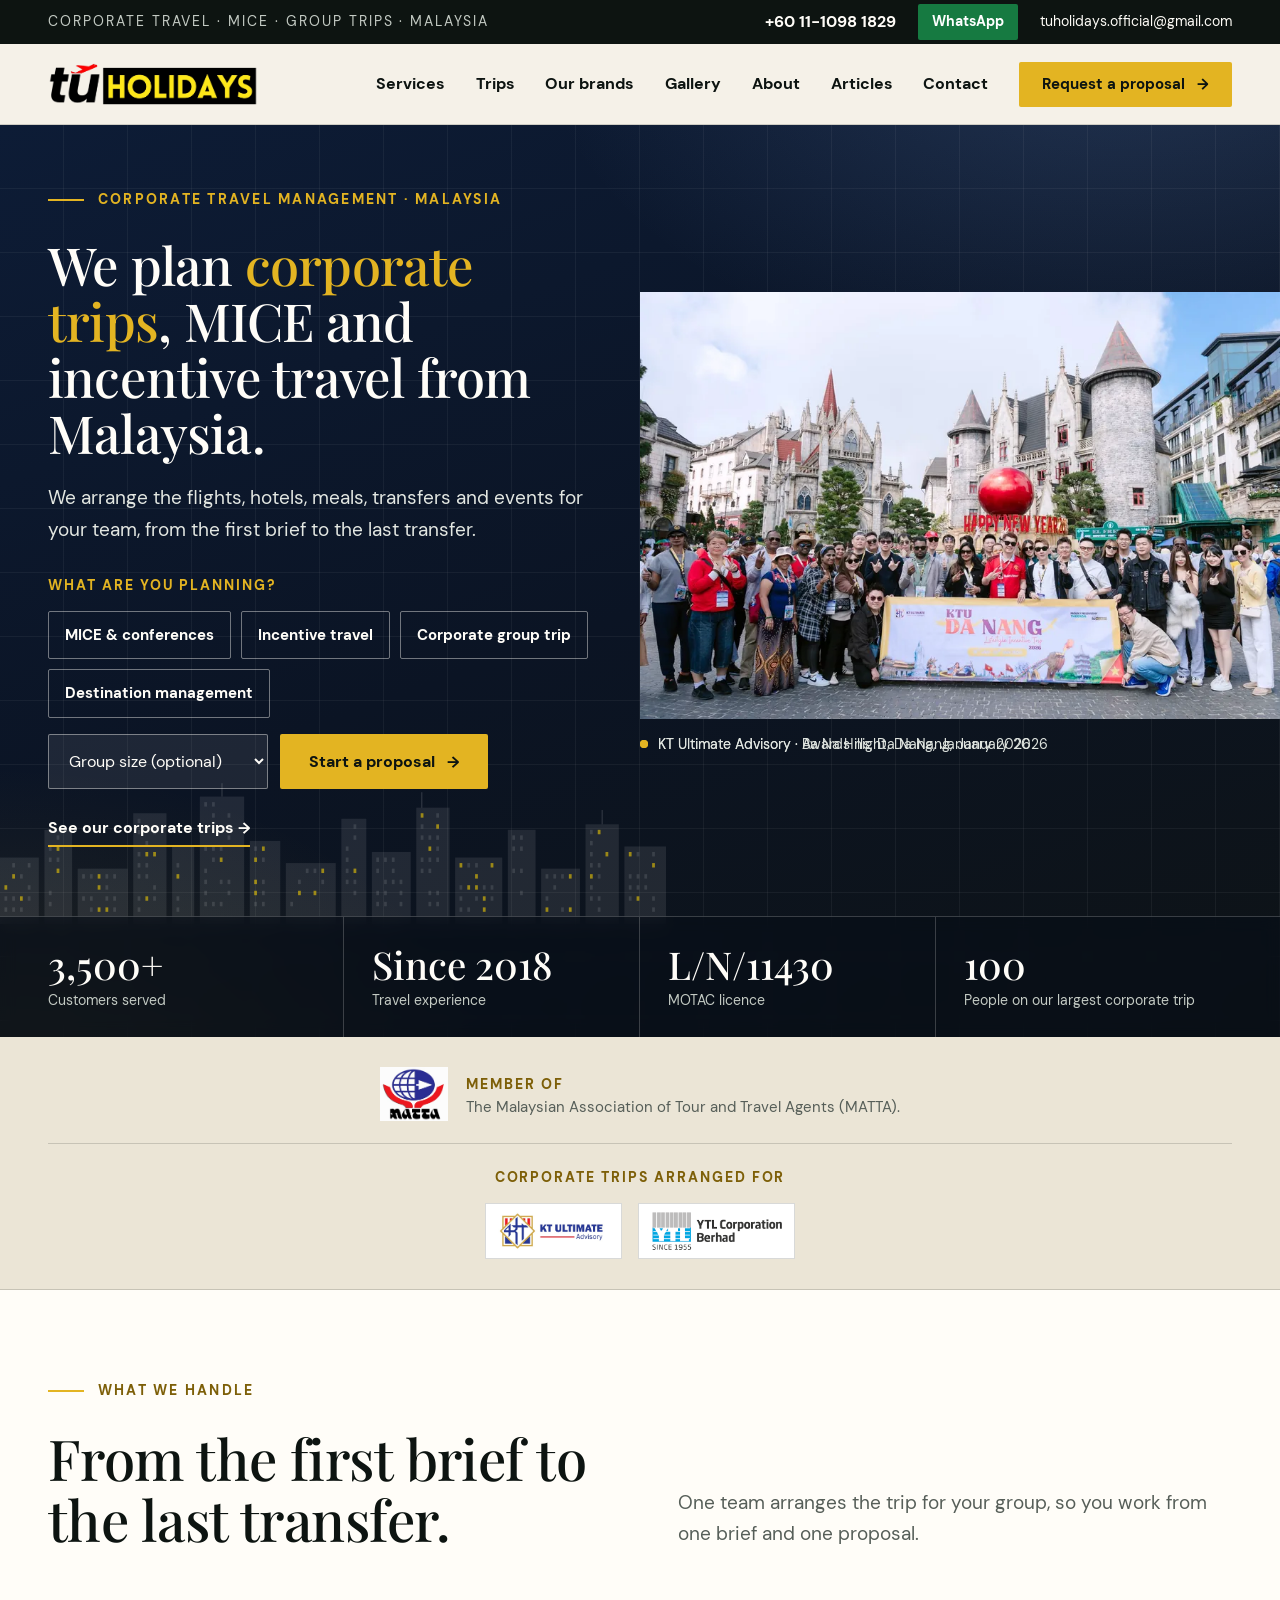
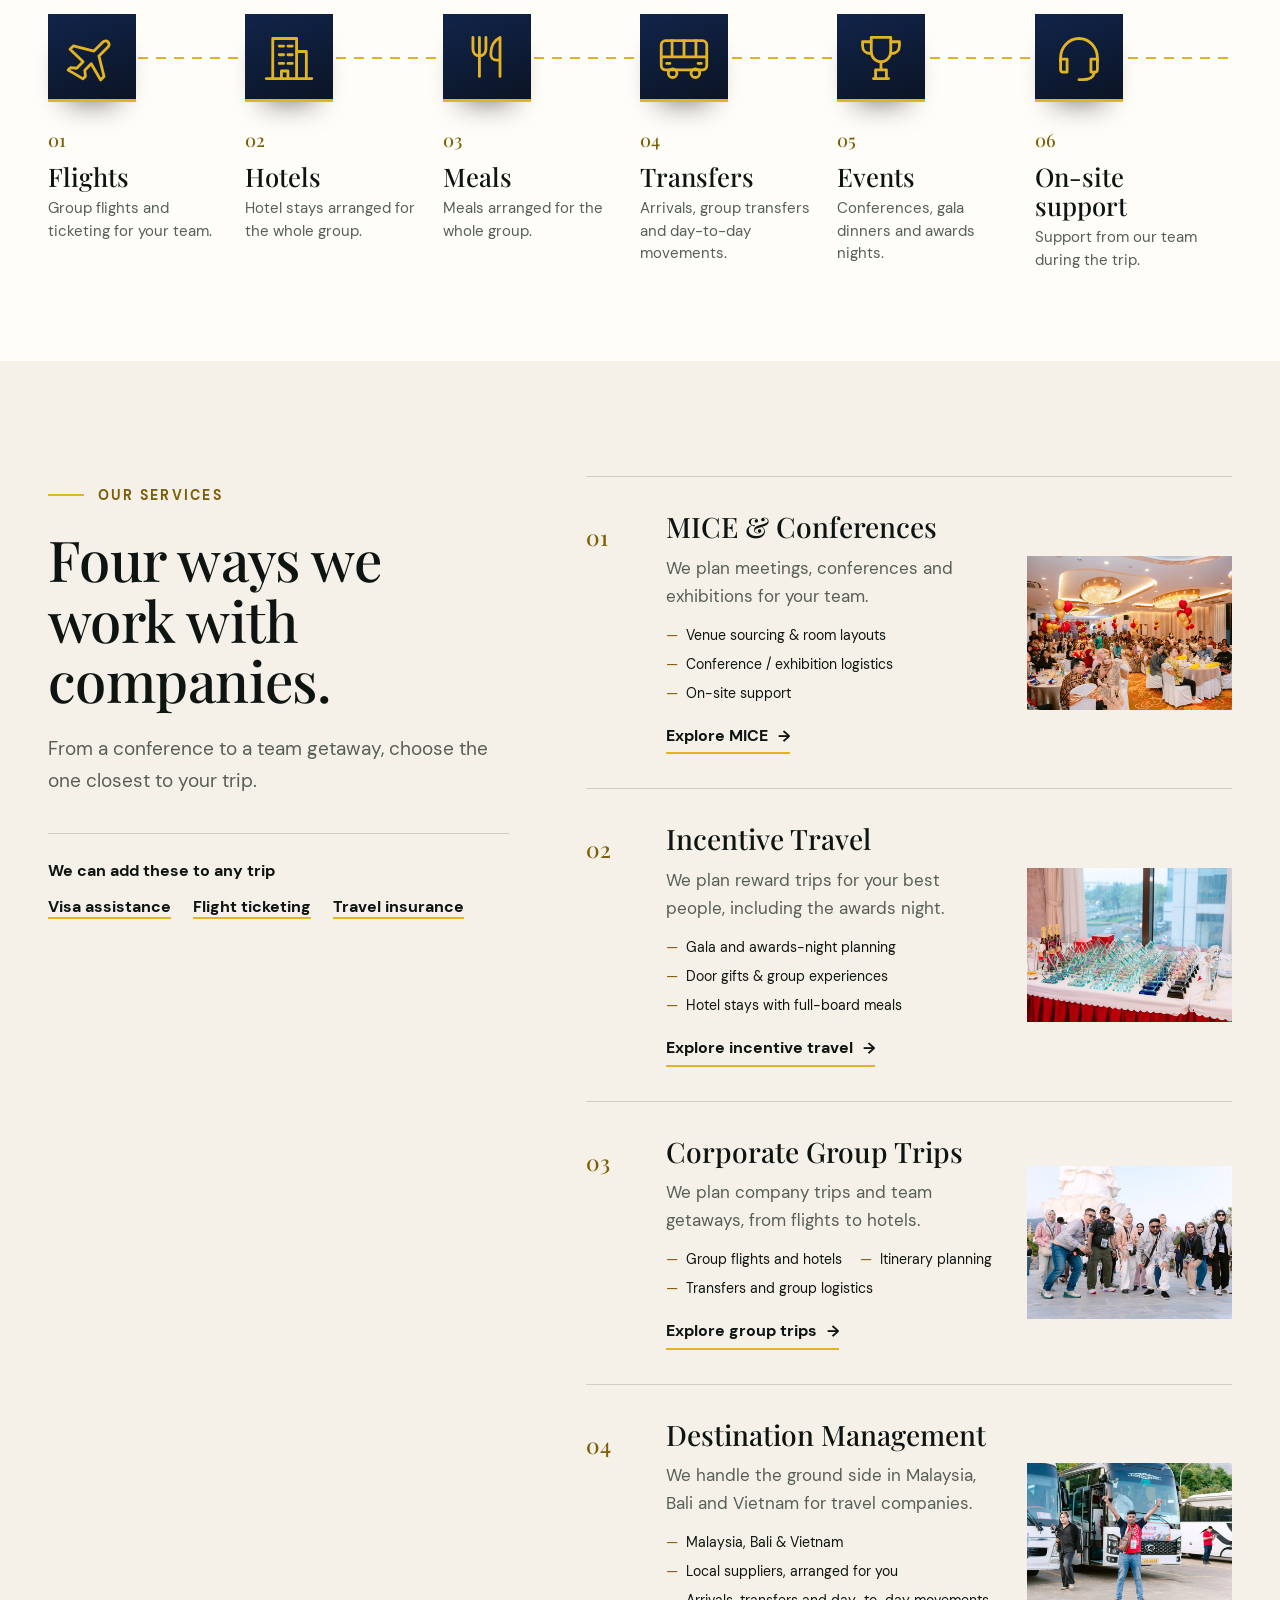
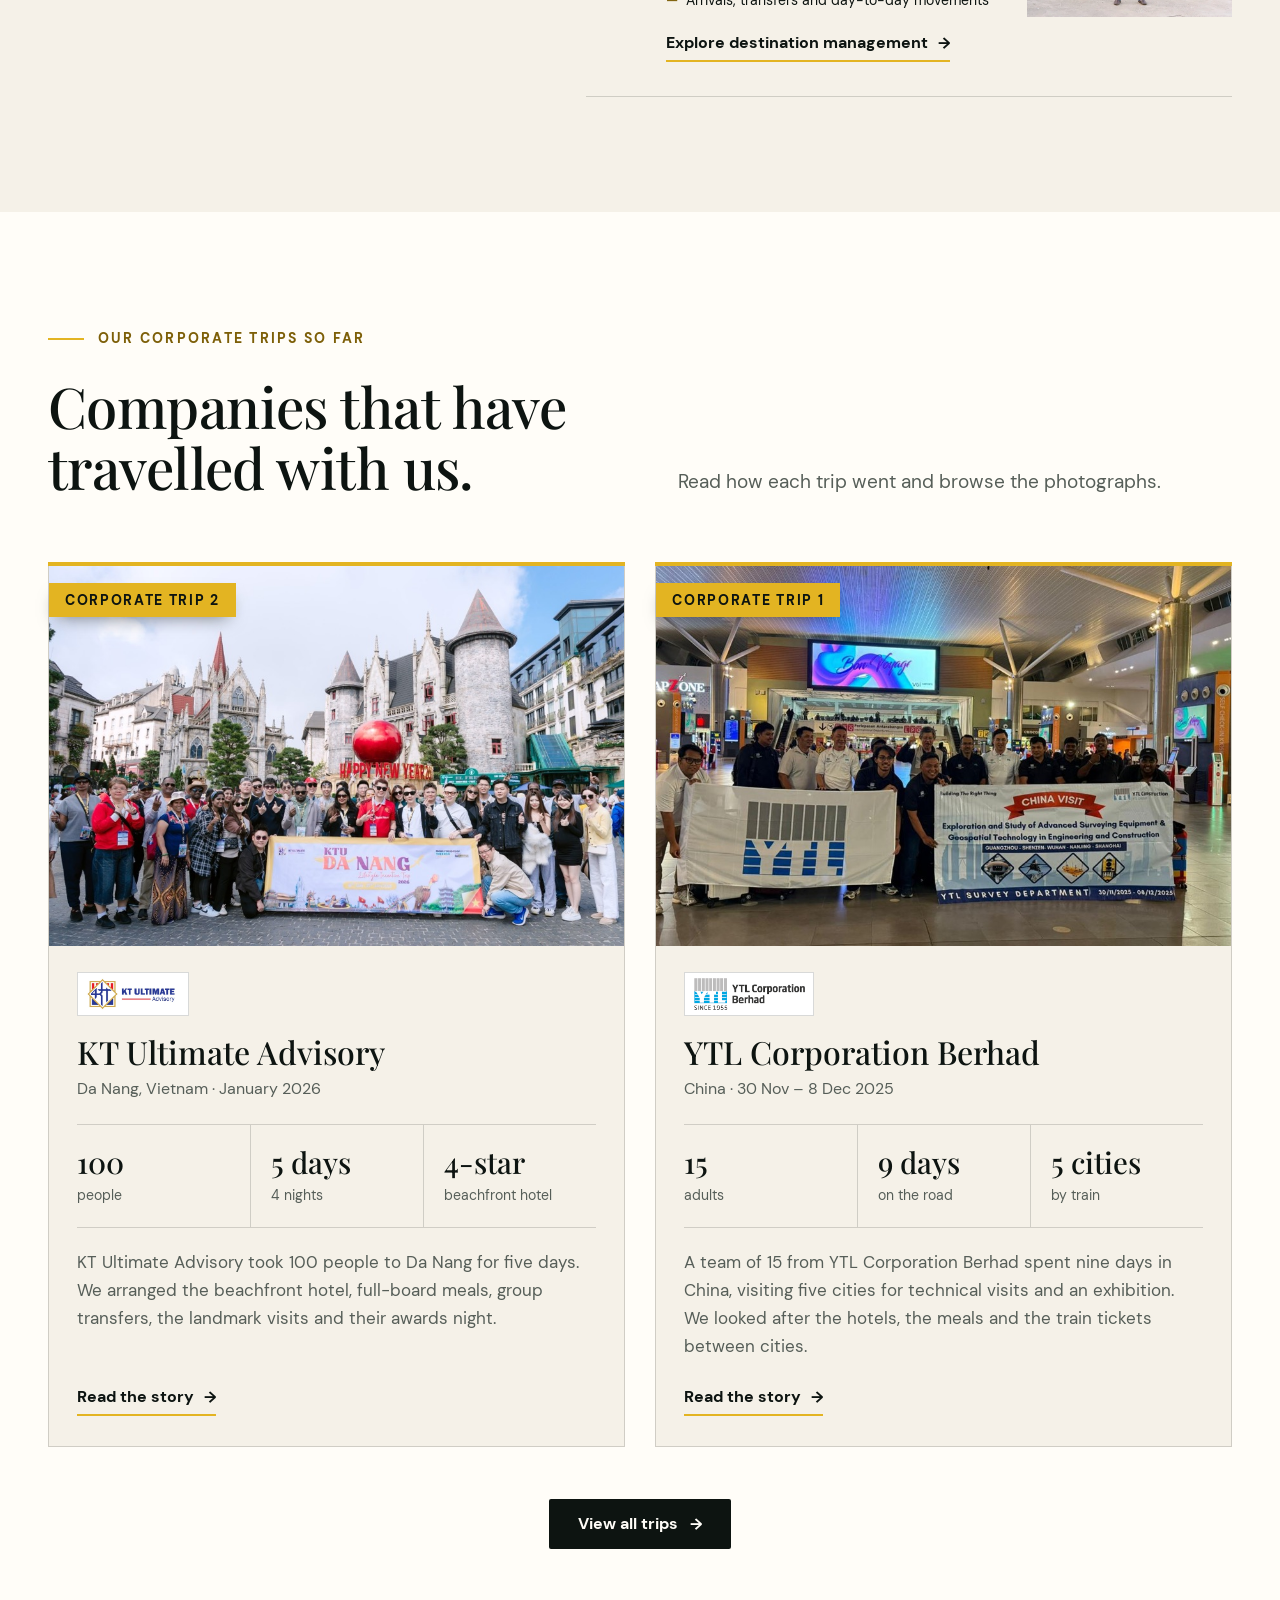
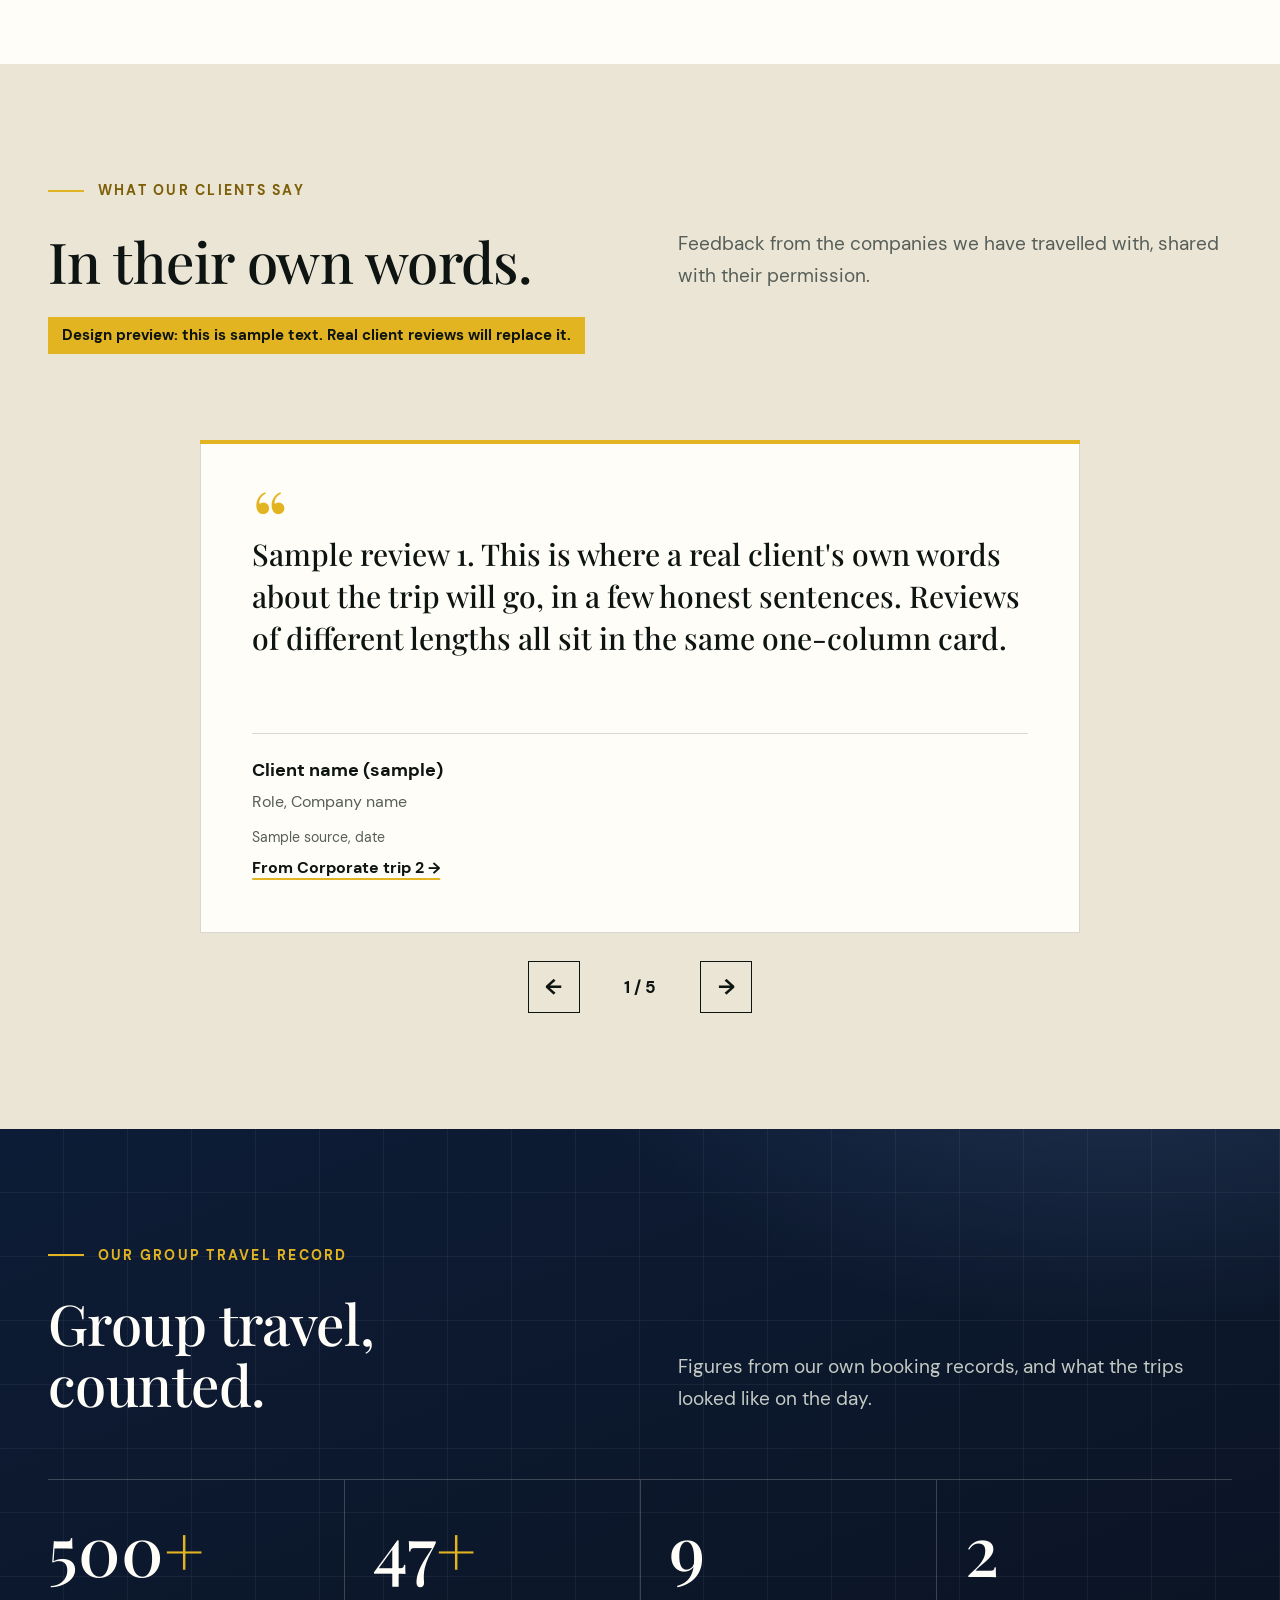
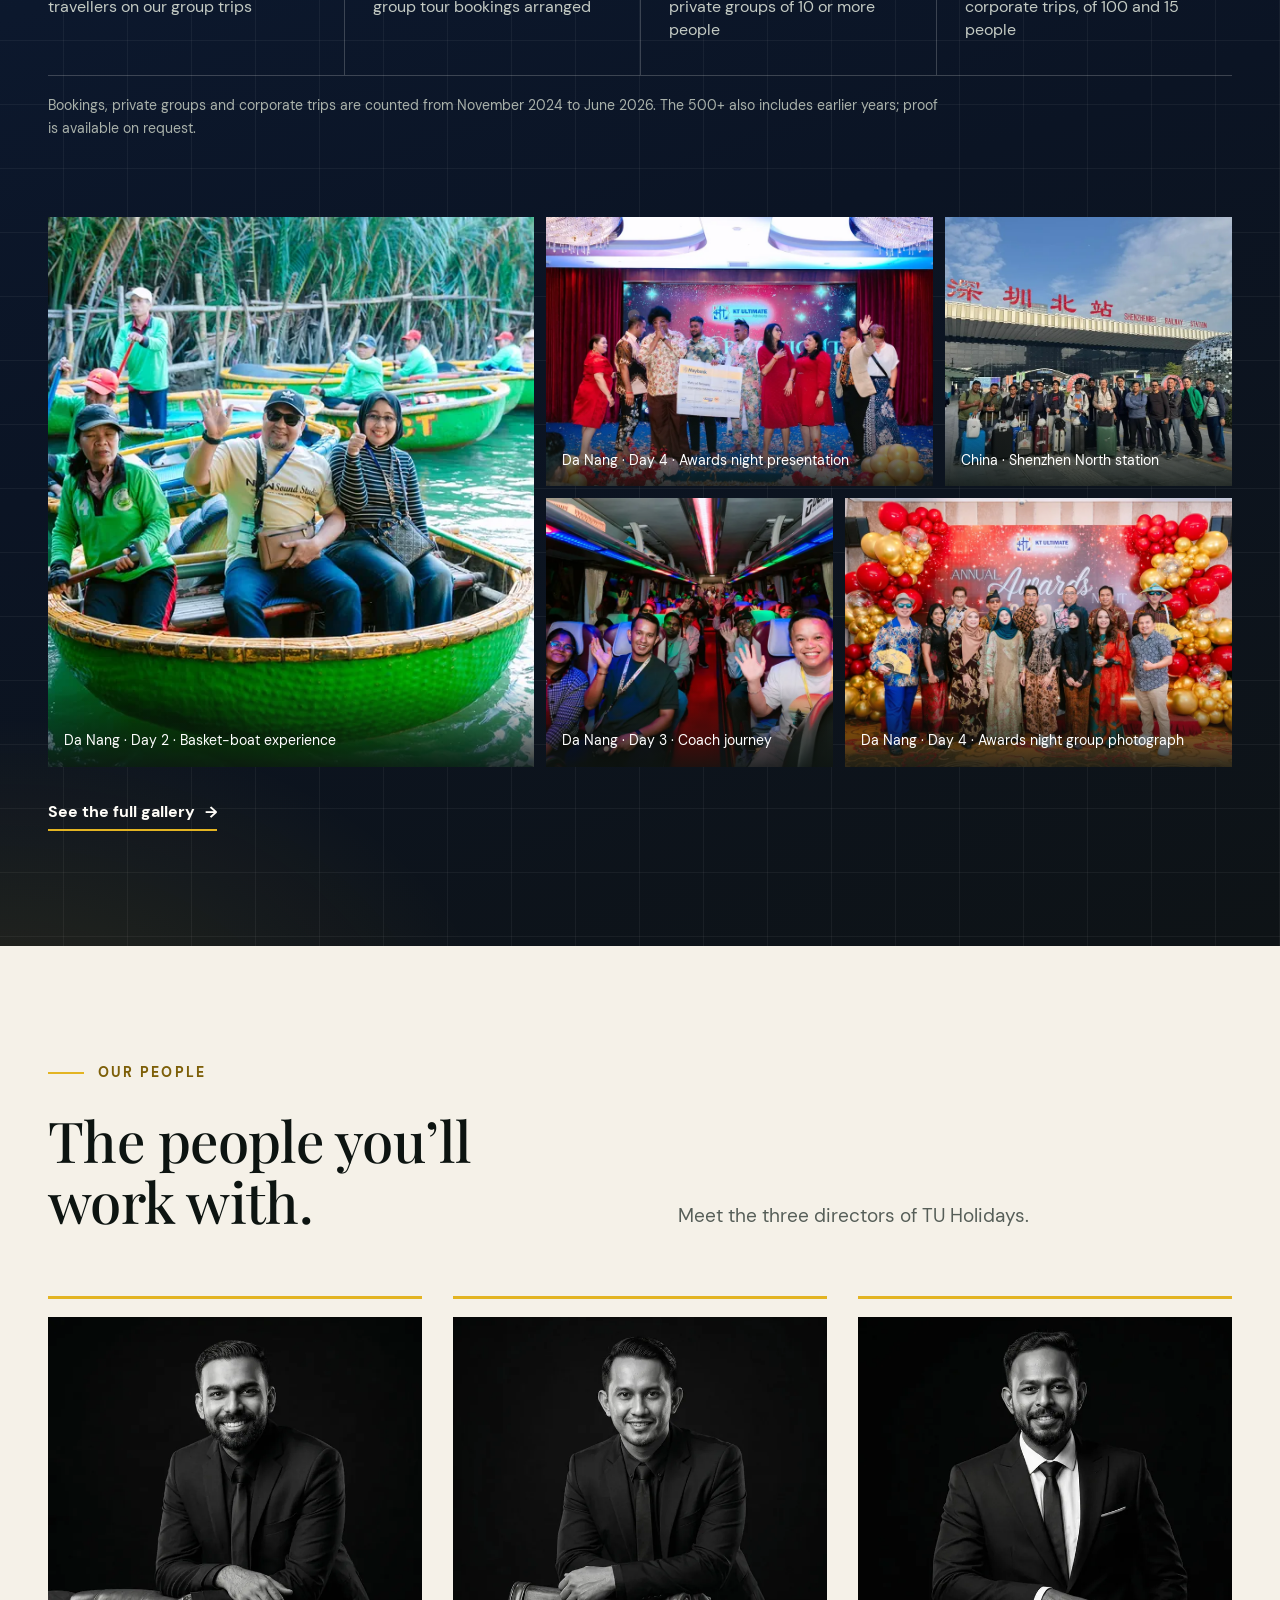
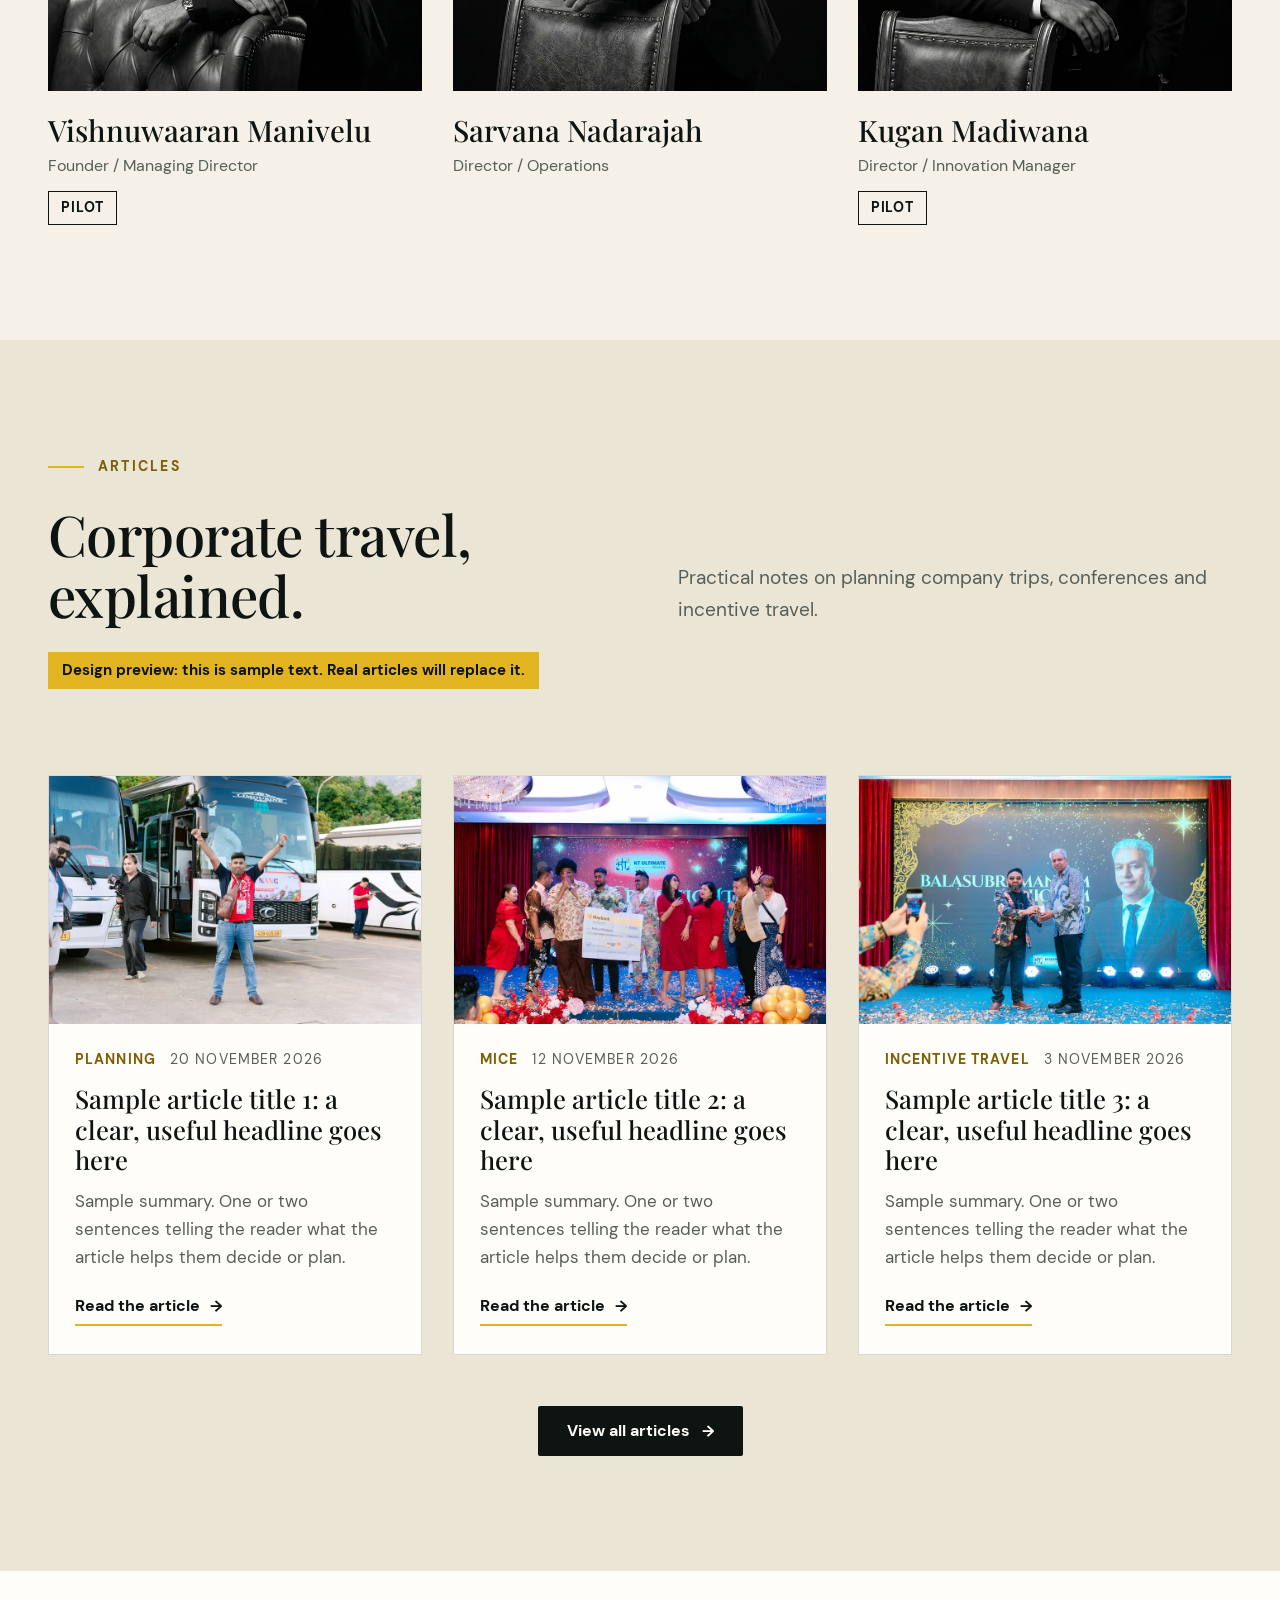
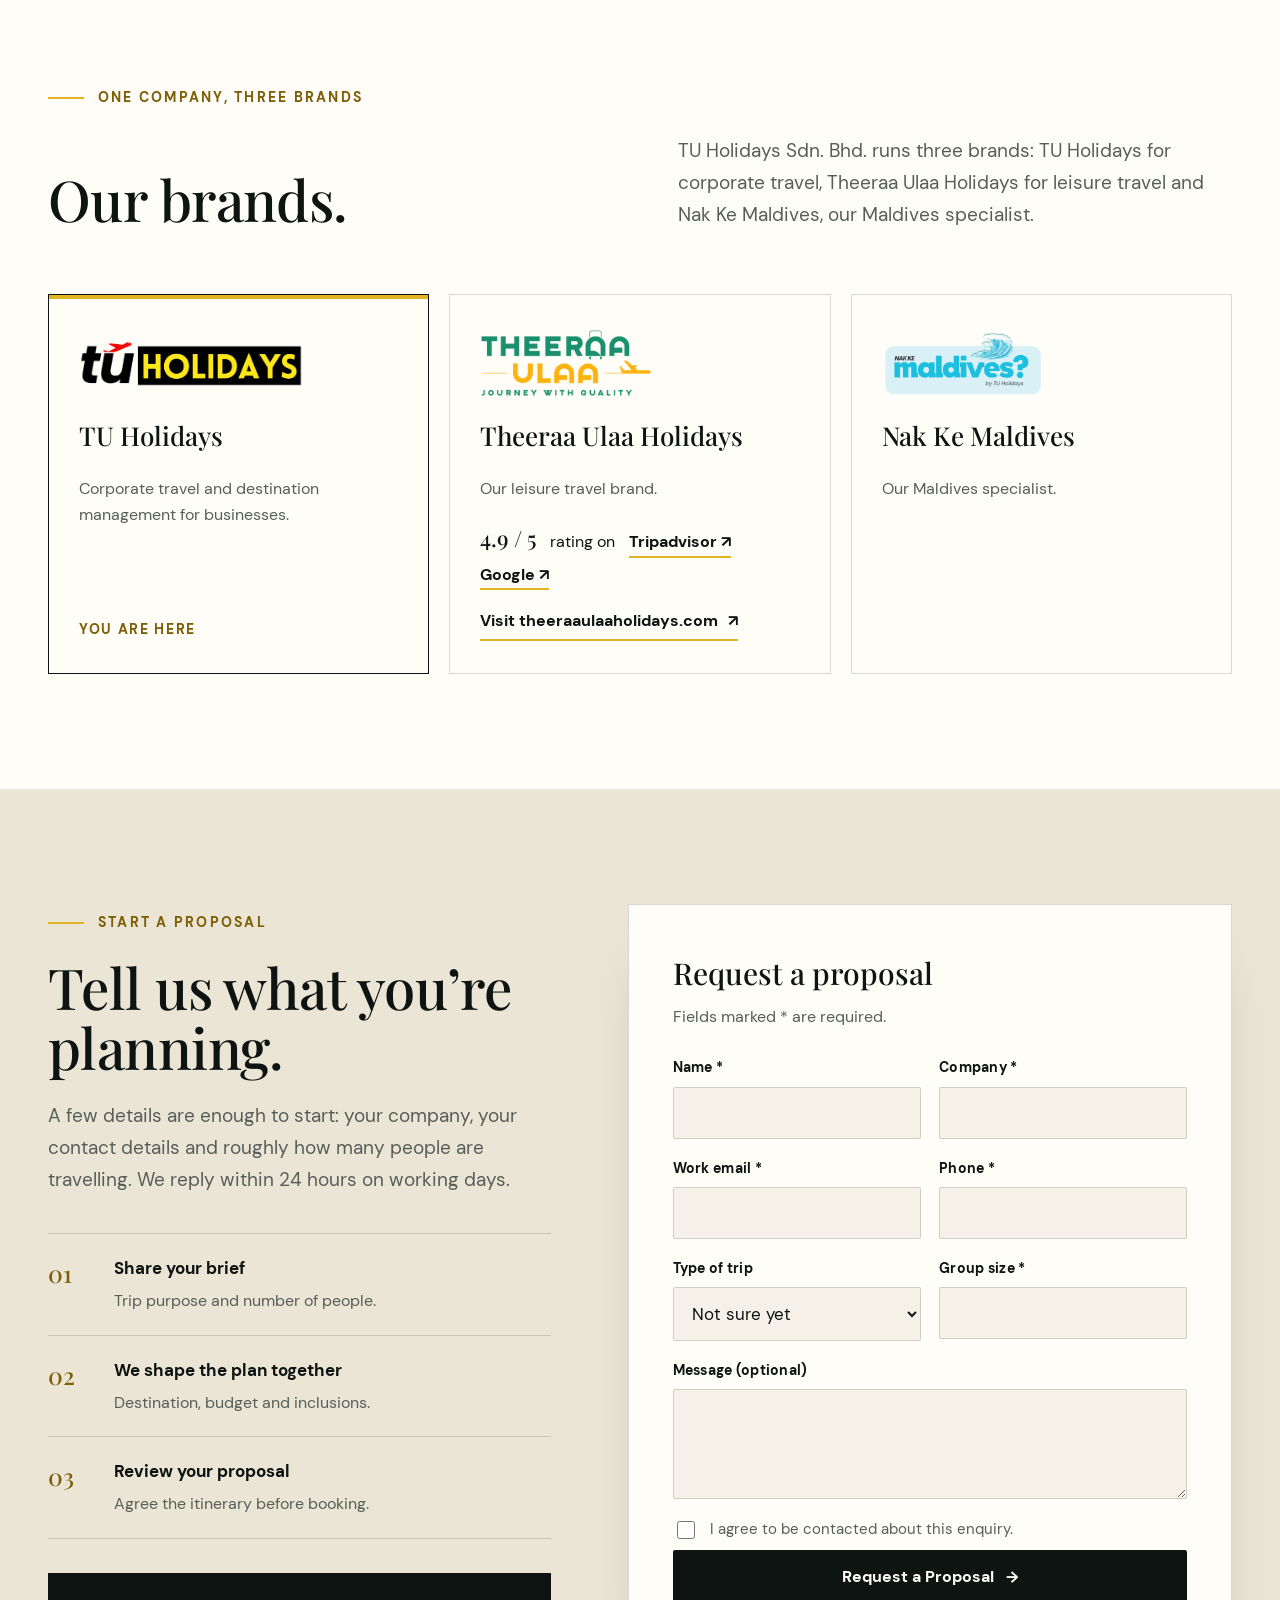
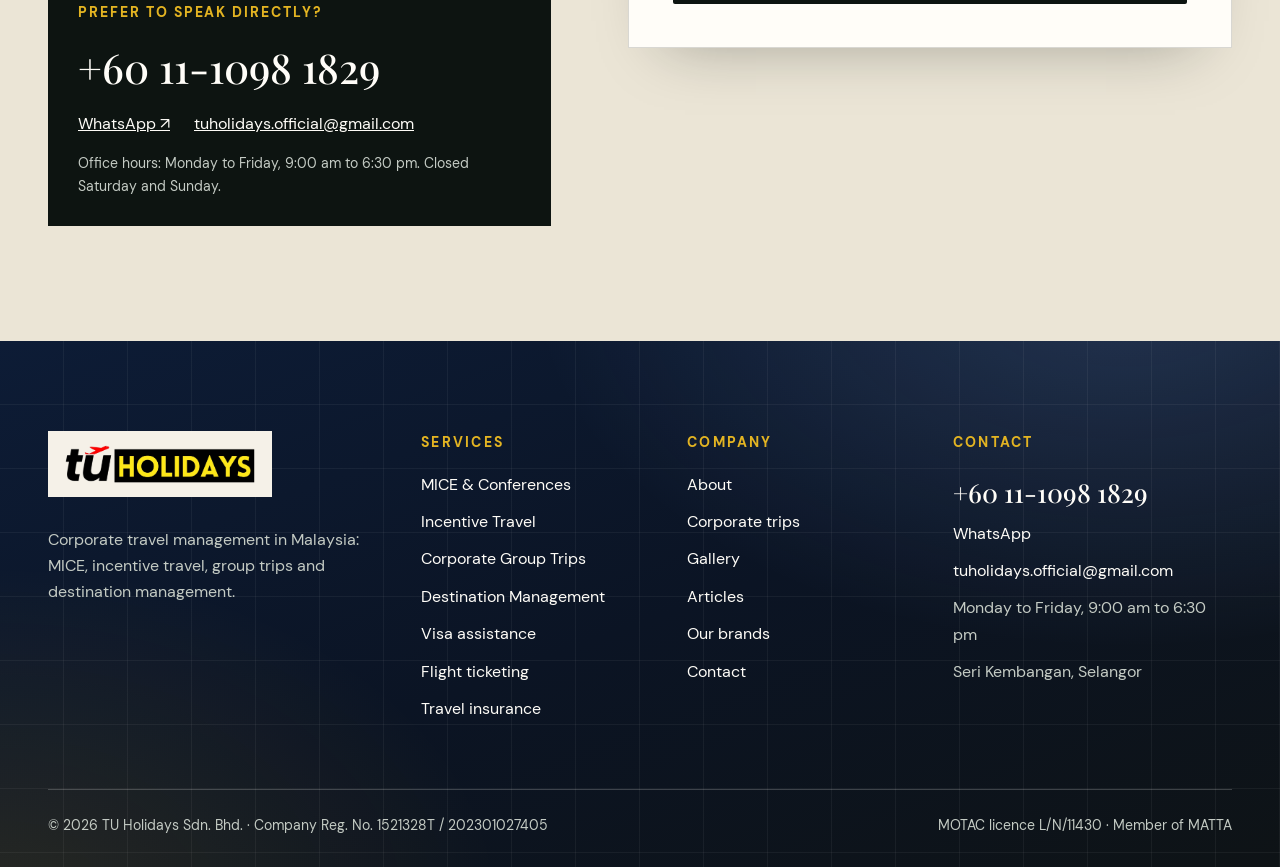
==== commit 0ac14751: "Homepage: show reviews slider and articles sections with labelled sample content Co-Authored-By: Cla" ====
--- a/index.html
+++ b/index.html
@@ -8,8 +8,8 @@
 <meta name="robots" content="noindex, nofollow">
 <link rel="preload" href="assets/fonts/PlayfairDisplay-Medium.woff2" as="font" type="font/woff2" crossorigin>
 <link rel="preload" href="assets/fonts/DMSans-Regular.woff2" as="font" type="font/woff2" crossorigin>
-<link rel="stylesheet" href="style.css">
-<link rel="stylesheet" href="inner.css">
+<link rel="stylesheet" href="style.css?v=df3d0648">
+<link rel="stylesheet" href="inner.css?v=df3d0648">
 <script type="application/ld+json">{"@context": "https://schema.org", "@type": "TravelAgency", "name": "TU Holidays", "legalName": "TU Holidays Sdn. Bhd.", "url": "https://tuholidays.com/", "description": "Corporate travel management in Malaysia: MICE, incentive travel, corporate group trips and destination management.", "telephone": "+601110981829", "email": "tuholidays.official@gmail.com", "address": {"@type": "PostalAddress", "addressLocality": "Seri Kembangan", "addressRegion": "Selangor", "addressCountry": "MY"}, "openingHoursSpecification": {"@type": "OpeningHoursSpecification", "dayOfWeek": ["Monday", "Tuesday", "Wednesday", "Thursday", "Friday"], "opens": "09:00", "closes": "18:30"}}</script>
 </head>
 <body>
@@ -31,7 +31,7 @@
     <a class="brand" href="#top" aria-label="TU Holidays, home"><img src="assets/logos/tuholidays-logo-transparent.png" alt="TU Holidays" width="210" height="46"></a>
     <button class="menu-btn" type="button" aria-expanded="false" aria-controls="nav">Menu</button>
     <nav class="nav" id="nav" aria-label="Main">
-      <div class="has-sub"><a href="#services">Services</a><div class="sub"><p class="grp">Core services</p><a href="#services">MICE &amp; Conferences<small>Meetings, conferences, exhibitions</small></a><a href="#services">Incentive Travel<small>Reward trips and awards nights</small></a><a href="#services">Corporate Group Trips<small>Company trips and retreats</small></a><a href="#services">Destination Management<small>B2B DMC: Malaysia, Bali, Vietnam</small></a><p class="grp">Supporting services</p><a href="#services">Visa assistance</a><a href="#services">Flight ticketing</a><a href="#services">Travel insurance</a></div></div><a href="#trips">Trips</a><a href="#brands">Our brands</a><a href="#gallery">Gallery</a><a href="#people">About</a><a href="#proposal">Contact</a><a class="btn btn-gold" href="#proposal">Request a proposal <span class="arr" aria-hidden="true">→</span></a>
+      <div class="has-sub"><a href="#services">Services</a><div class="sub"><p class="grp">Core services</p><a href="#services">MICE &amp; Conferences<small>Meetings, conferences, exhibitions</small></a><a href="#services">Incentive Travel<small>Reward trips and awards nights</small></a><a href="#services">Corporate Group Trips<small>Company trips and retreats</small></a><a href="#services">Destination Management<small>B2B DMC: Malaysia, Bali, Vietnam</small></a><p class="grp">Supporting services</p><a href="#services">Visa assistance</a><a href="#services">Flight ticketing</a><a href="#services">Travel insurance</a></div></div><a href="#trips">Trips</a><a href="#brands">Our brands</a><a href="#gallery">Gallery</a><a href="#people">About</a><a href="#articles">Articles</a><a href="#proposal">Contact</a><a class="btn btn-gold" href="#proposal">Request a proposal <span class="arr" aria-hidden="true">→</span></a>
     </nav>
   </div>
 </header>
@@ -203,6 +203,67 @@
   </div>
 </section>
 
+<!-- REVIEWS -->
+<section class="section alt" id="reviews" aria-labelledby="rev-h">
+  <div class="wrap">
+    <div class="sec-head" data-reveal>
+      <span class="kicker">What our clients say</span>
+      <h2 class="h-serif" id="rev-h">In their own words.</h2>
+      <p class="lead">Feedback from the companies we have travelled with, shared with their permission.</p>
+      <p class="ph-note">Design preview: this is sample text. Real client reviews will replace it.</p>
+    </div>
+    <div class="rslider" data-rslider data-reveal role="group" aria-roledescription="carousel" aria-label="Client reviews">
+      <div class="rs-stage"><figure class="rcard rs-slide">
+        <span class="rv-mark" aria-hidden="true">“</span>
+        <blockquote><p>Sample review 1. This is where a real client&#x27;s own words about the trip will go, in a few honest sentences. Reviews of different lengths all sit in the same one-column card.</p></blockquote>
+        <figcaption>
+          <span class="rv-logo-slot"></span>
+          <b>Client name (sample)</b>
+          <span class="rv-role">Role, Company name</span>
+          <p class="rv-src">Sample source, date</p><span class="rv-trip-slot"><a class="rv-trip" href="#trips">From Corporate trip 2 <span aria-hidden="true">→</span></a></span>
+        </figcaption>
+      </figure><figure class="rcard rs-slide">
+        <span class="rv-mark" aria-hidden="true">“</span>
+        <blockquote><p>Sample review 2. This is where a real client&#x27;s own words about the trip will go, in a few honest sentences. Reviews of different lengths all sit in the same one-column card.</p></blockquote>
+        <figcaption>
+          <span class="rv-logo-slot"><img class="rv-logo" src="assets/logos/ytl.png" alt="" width="98" height="30" loading="lazy"></span>
+          <b>Client name (sample)</b>
+          <span class="rv-role">Role, Company name</span>
+          <p class="rv-src">Sample source, date</p><span class="rv-trip-slot"><a class="rv-trip" href="#trips">From Corporate trip 1 <span aria-hidden="true">→</span></a></span>
+        </figcaption>
+      </figure><figure class="rcard rs-slide">
+        <span class="rv-mark" aria-hidden="true">“</span>
+        <blockquote><p>Sample review 3. This is where a real client&#x27;s own words about the trip will go, in a few honest sentences. Reviews of different lengths all sit in the same one-column card.</p></blockquote>
+        <figcaption>
+          <span class="rv-logo-slot"></span>
+          <b>Client name (sample)</b>
+          <span class="rv-role">Role, Company name</span>
+          <p class="rv-src">Sample source, date</p><span class="rv-trip-slot"></span>
+        </figcaption>
+      </figure><figure class="rcard rs-slide">
+        <span class="rv-mark" aria-hidden="true">“</span>
+        <blockquote><p>Sample review 4. This is where a real client&#x27;s own words about the trip will go, in a few honest sentences. Reviews of different lengths all sit in the same one-column card.</p></blockquote>
+        <figcaption>
+          <span class="rv-logo-slot"></span>
+          <b>Client name (sample)</b>
+          <span class="rv-role">Role, Company name</span>
+          <p class="rv-src">Sample source, date</p><span class="rv-trip-slot"></span>
+        </figcaption>
+      </figure><figure class="rcard rs-slide">
+        <span class="rv-mark" aria-hidden="true">“</span>
+        <blockquote><p>Sample review 5. This is where a real client&#x27;s own words about the trip will go, in a few honest sentences. Reviews of different lengths all sit in the same one-column card.</p></blockquote>
+        <figcaption>
+          <span class="rv-logo-slot"></span>
+          <b>Client name (sample)</b>
+          <span class="rv-role">Role, Company name</span>
+          <p class="rv-src">Sample source, date</p><span class="rv-trip-slot"></span>
+        </figcaption>
+      </figure></div>
+      <div class="rs-ctrl"><button class="rs-btn" type="button" data-dir="-1" aria-label="Previous review"><span aria-hidden="true">←</span></button><p class="rs-count" aria-live="polite"><span data-cur>1</span> / 5</p><button class="rs-btn" type="button" data-dir="1" aria-label="Next review"><span aria-hidden="true">→</span></button></div>
+    </div>
+  </div>
+</section>
+
 <!-- RECORD + GALLERY -->
 <section class="section ink on-dark" id="gallery" aria-labelledby="rec-h">
   <div class="wrap">
@@ -252,6 +313,44 @@
         <h3>Kugan Madiwana</h3><p class="role">Director / Innovation Manager</p><p class="chip">Pilot</p>
       </article>
     </div>
+  </div>
+</section>
+
+<!-- ARTICLES -->
+<section class="section alt" id="articles" aria-labelledby="art-h">
+  <div class="wrap">
+    <div class="sec-head" data-reveal>
+      <span class="kicker">Articles</span>
+      <h2 class="h-serif" id="art-h">Corporate travel, explained.</h2>
+      <p class="lead">Practical notes on planning company trips, conferences and incentive travel.</p>
+      <p class="ph-note">Design preview: this is sample text. Real articles will replace it.</p>
+    </div>
+    <div class="agrid" style="--cols:3"><article class="acard" data-reveal>
+        <a class="ac-photo" href="#" tabindex="-1" aria-hidden="true"><figure><img src="assets/photos/coach-900.webp" srcset="assets/photos/coach-900.webp 900w, assets/photos/coach-1600.webp 1600w" sizes="(max-width: 900px) 92vw, 33vw" width="1600" height="1067" alt="Sample article photo" loading="lazy"></figure></a>
+        <div class="ac-body">
+          <p class="ac-meta"><span>Planning</span><time datetime="2026-11-20">20 November 2026</time></p>
+          <h3><a href="#">Sample article title 1: a clear, useful headline goes here</a></h3>
+          <p class="ac-sum">Sample summary. One or two sentences telling the reader what the article helps them decide or plan.</p>
+          <a class="link-arrow" href="#">Read the article <span aria-hidden="true">→</span></a>
+        </div>
+      </article><article class="acard" data-reveal>
+        <a class="ac-photo" href="#" tabindex="-1" aria-hidden="true"><figure><img src="assets/photos/presentation-900.webp" srcset="assets/photos/presentation-900.webp 900w, assets/photos/presentation-1600.webp 1600w" sizes="(max-width: 900px) 92vw, 33vw" width="1600" height="1067" alt="Sample article photo" loading="lazy"></figure></a>
+        <div class="ac-body">
+          <p class="ac-meta"><span>MICE</span><time datetime="2026-11-12">12 November 2026</time></p>
+          <h3><a href="#">Sample article title 2: a clear, useful headline goes here</a></h3>
+          <p class="ac-sum">Sample summary. One or two sentences telling the reader what the article helps them decide or plan.</p>
+          <a class="link-arrow" href="#">Read the article <span aria-hidden="true">→</span></a>
+        </div>
+      </article><article class="acard" data-reveal>
+        <a class="ac-photo" href="#" tabindex="-1" aria-hidden="true"><figure><img src="assets/photos/gala-900.webp" srcset="assets/photos/gala-900.webp 900w, assets/photos/gala-1600.webp 1600w" sizes="(max-width: 900px) 92vw, 33vw" width="1600" height="1066" alt="Sample article photo" loading="lazy"></figure></a>
+        <div class="ac-body">
+          <p class="ac-meta"><span>Incentive travel</span><time datetime="2026-11-03">3 November 2026</time></p>
+          <h3><a href="#">Sample article title 3: a clear, useful headline goes here</a></h3>
+          <p class="ac-sum">Sample summary. One or two sentences telling the reader what the article helps them decide or plan.</p>
+          <a class="link-arrow" href="#">Read the article <span aria-hidden="true">→</span></a>
+        </div>
+      </article></div>
+    <p class="tgrid-foot" data-reveal><a class="btn btn-ink" href="#articles">View all articles <span class="arr" aria-hidden="true">→</span></a></p>
   </div>
 </section>
 
@@ -349,7 +448,7 @@
       </div>
       <div>
         <p class="fh">Company</p>
-        <ul><li><a href="#people">About</a></li><li><a href="#trips">Corporate trips</a></li><li><a href="#gallery">Gallery</a></li><li><a href="#brands">Our brands</a></li><li><a href="#proposal">Contact</a></li></ul>
+        <ul><li><a href="#people">About</a></li><li><a href="#trips">Corporate trips</a></li><li><a href="#gallery">Gallery</a></li><li><a href="#articles">Articles</a></li><li><a href="#brands">Our brands</a></li><li><a href="#proposal">Contact</a></li></ul>
       </div>
       <div class="f-contact">
         <p class="fh">Contact</p>
@@ -370,6 +469,6 @@
   <a class="gold" href="#proposal">Request a proposal</a>
 </nav>
 
-<script src="app.js"></script>
+<script src="app.js?v=df3d0648"></script>
 </body>
 </html>
--- a/inner.css
+++ b/inner.css
@@ -347,3 +347,59 @@
 .sl .sl-slide.is-active { opacity: 1; }
 .sl .sl-slide img { width: 100%; height: 100%; object-fit: cover; display: block; }
 @media (prefers-reduced-motion: reduce) { .sl .sl-slide { transition: none; } }
+
+
+/* ---------- client reviews + articles on the homepage (2026-10-21) ----------
+   Both sections are data-driven (content/reviews.json, content/articles.json) and absent from the page until real content exists. */
+.rslider { max-width: 880px; margin-inline: auto; touch-action: pan-y; }
+.rs-stage { display: block; }
+.rslider .rs-slide + .rs-slide { margin-top: 24px; }   /* no JavaScript: reviews stack in one column */
+.rslider.is-ready .rs-stage { display: grid; }
+.rslider.is-ready .rs-stage { overflow: hidden; }
+.rslider.is-ready .rs-slide { grid-area: 1 / 1; margin-top: 0; opacity: 0; visibility: hidden; transform: translateX(56px); transition: opacity .5s ease, transform .5s cubic-bezier(.2, .7, .2, 1), visibility .5s; }
+.rslider.is-ready .rs-slide.is-before { transform: translateX(-56px); }   /* reviews already passed wait on the left, the next ones on the right: moving on slides right to left */
+.rslider.is-ready .rs-slide.is-active { opacity: 1; visibility: visible; transform: none; }
+.rslider .rcard { padding: clamp(32px, 4vw, 56px); }
+.rslider .rcard blockquote p { font-size: clamp(22px, 2.4vw, 30px); }
+.rs-ctrl { display: flex; align-items: center; justify-content: center; gap: 22px; margin-top: 28px; }
+.rslider:not(.is-ready) .rs-ctrl { display: none; }
+.rs-btn { width: 52px; height: 52px; border: 1.5px solid var(--ink); background: transparent; color: var(--ink); font: 700 22px/1 var(--sans); cursor: pointer; transition: background .25s, color .25s; }
+.rs-btn:hover { background: var(--ink); color: var(--gold); }
+.rs-btn:focus-visible { outline: 3px solid var(--gold); outline-offset: 3px; }
+.rs-count { font-size: 17px; font-weight: 700; color: var(--ink); min-width: 4.5em; text-align: center; }
+.rcard { margin: 0; position: relative; display: flex; flex-direction: column; background: var(--white); border: 1px solid var(--line); padding: clamp(28px, 3vw, 40px); }
+.rcard::before { content: ""; position: absolute; left: -1px; right: -1px; top: -1px; height: 4px; background: var(--gold); }
+.rv-mark { font-family: var(--serif); font-size: 84px; line-height: .6; color: var(--gold); height: 40px; display: block; }
+.rcard blockquote { margin: 0 0 28px; }
+.rcard blockquote p { font-family: var(--serif); font-weight: 500; font-size: clamp(20px, 1.8vw, 24px); line-height: 1.4; color: var(--ink); }
+.rcard figcaption { margin-top: auto; padding-top: 22px; border-top: 1px solid var(--line); display: flex; flex-direction: column; gap: 4px; }
+.rv-logo-slot { display: block; height: 30px; margin-bottom: 12px; }
+.rv-logo { height: 30px; width: auto; display: block; }
+.rv-trip-slot { display: block; }
+.rv-logo-slot:empty, .rv-trip-slot:empty { display: none; }   /* all slides share the tallest slide's height, so no spacer is needed */
+.rcard figcaption b { font-size: 18px; color: var(--ink); }
+.rv-role { color: var(--muted); font-size: 16px; }
+.rv-src { color: var(--muted); font-size: 14px; margin-top: 6px; }
+.rv-trip { margin-top: 12px; font-weight: 700; font-size: 16px; color: var(--ink); text-decoration: underline; text-decoration-color: var(--gold); text-decoration-thickness: 2px; text-underline-offset: 5px; align-self: flex-start; }
+.rv-trip:hover { text-decoration-color: var(--ink); }
+
+.agrid { display: grid; grid-template-columns: repeat(var(--cols, 3), minmax(0, 1fr)); gap: clamp(18px, 2.4vw, 32px); }
+.acard { display: flex; flex-direction: column; background: var(--white); border: 1px solid var(--line); transition: transform .4s, box-shadow .4s; }
+.acard:hover { transform: translateY(-6px); box-shadow: 0 34px 56px -36px rgba(13, 20, 17, .5); }
+.ac-photo { display: block; overflow: hidden; }
+.ac-photo figure { margin: 0; aspect-ratio: 3 / 2; background: var(--paper-2); overflow: hidden; }
+.ac-photo img { width: 100%; height: 100%; object-fit: cover; transition: transform .9s cubic-bezier(.2, .7, .2, 1); }
+.acard:hover .ac-photo img { transform: scale(1.05); }
+.ac-body { padding: 24px 26px 28px; display: flex; flex-direction: column; flex: 1; }
+.ac-meta { display: flex; gap: 14px; align-items: center; font-size: 14px; letter-spacing: .08em; text-transform: uppercase; color: var(--muted); margin-bottom: 12px; }
+.ac-meta span { font-weight: 700; color: var(--gold-deep); }
+.ac-body h3 { font-family: var(--serif); font-weight: 500; font-size: clamp(22px, 2vw, 27px); line-height: 1.2; }
+.ac-body h3 a { color: inherit; text-decoration: none; }
+.ac-body h3 a:hover { text-decoration: underline; text-decoration-color: var(--gold); text-underline-offset: 5px; }
+.ac-sum { margin: 12px 0 22px; color: var(--muted); font-size: 17px; }
+.ac-body .link-arrow { margin-top: auto; align-self: flex-start; }
+@media (max-width: 900px) { .agrid { grid-template-columns: 1fr; } }
+@media (prefers-reduced-motion: reduce) { .acard, .ac-photo img, .rslider.is-ready .rs-slide { transition: none; } }
+
+/* design-preview note shown above sample reviews/articles (content/*.json: show_placeholders) */
+.ph-note { grid-column: 1 / -1; display: inline-block; justify-self: start; background: var(--gold); color: var(--ink); font: 700 15px/1.4 var(--sans); padding: 8px 14px; margin: 0 0 22px; }
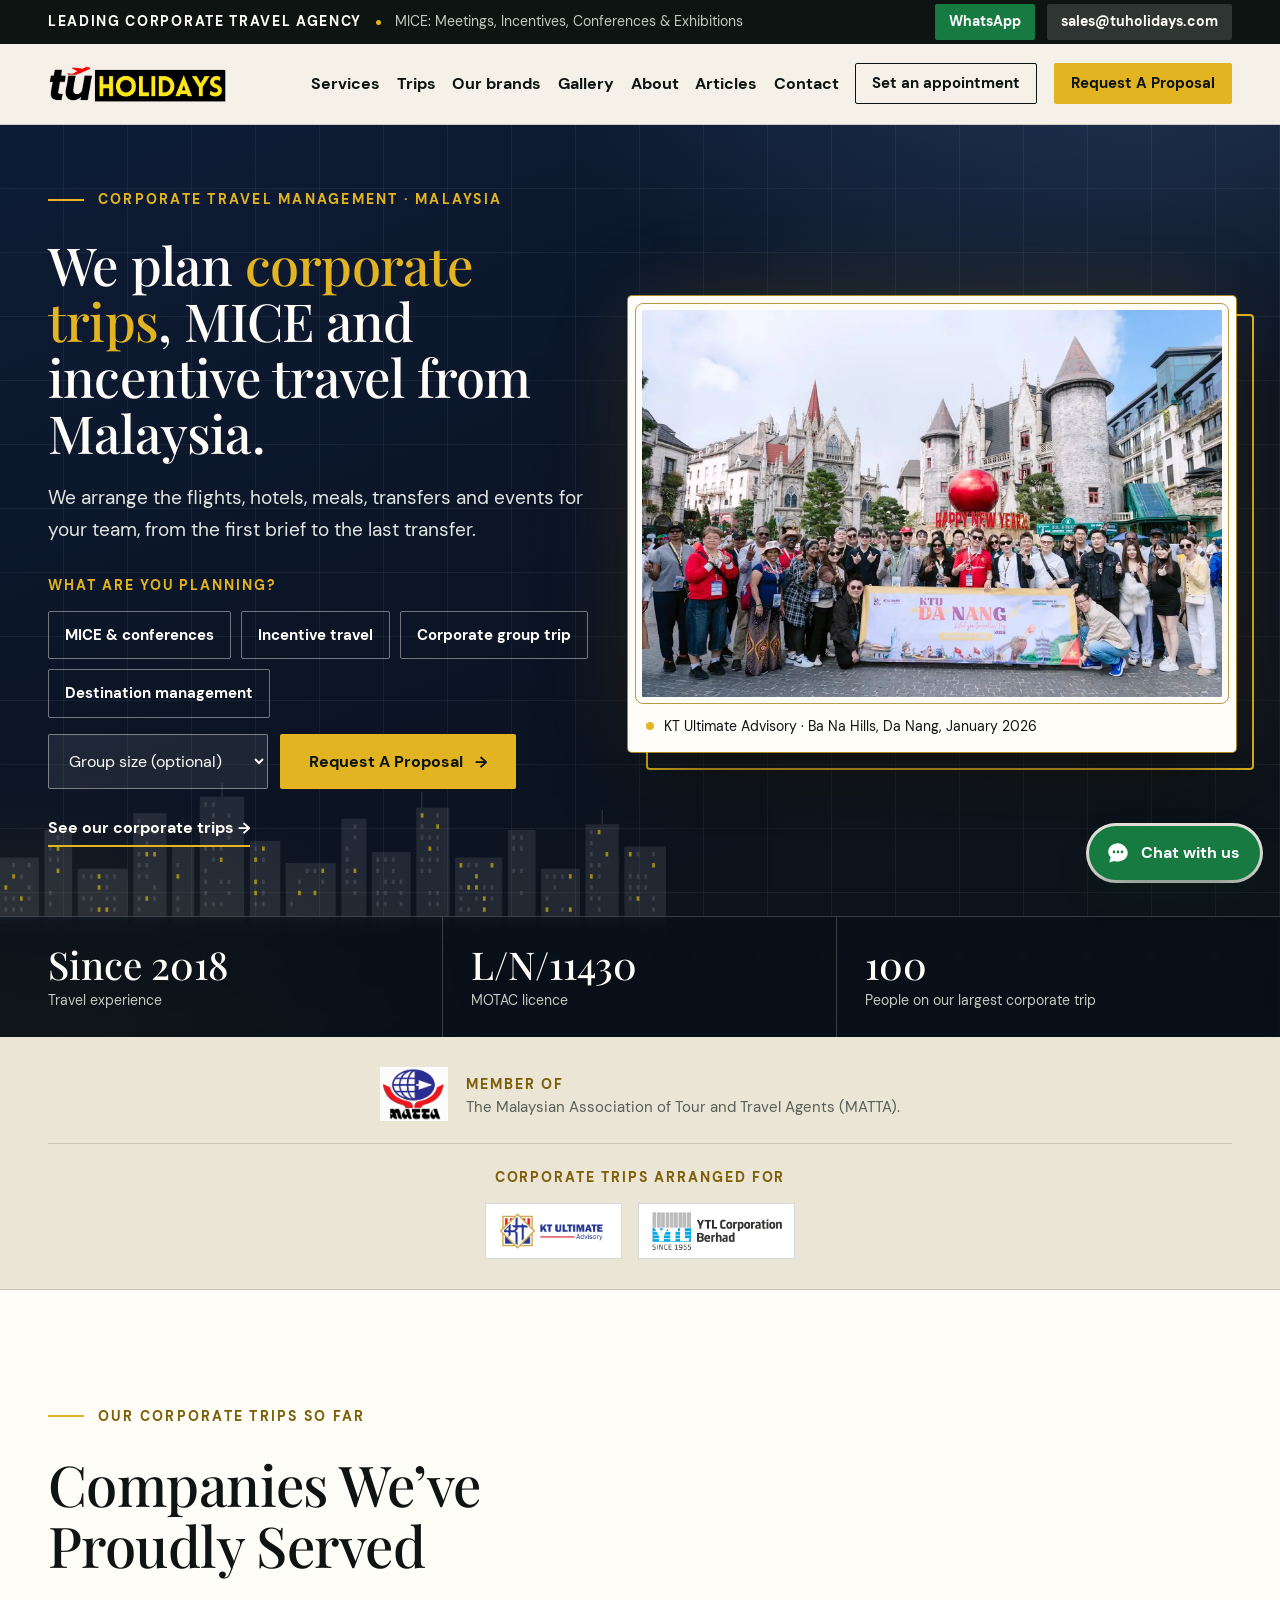
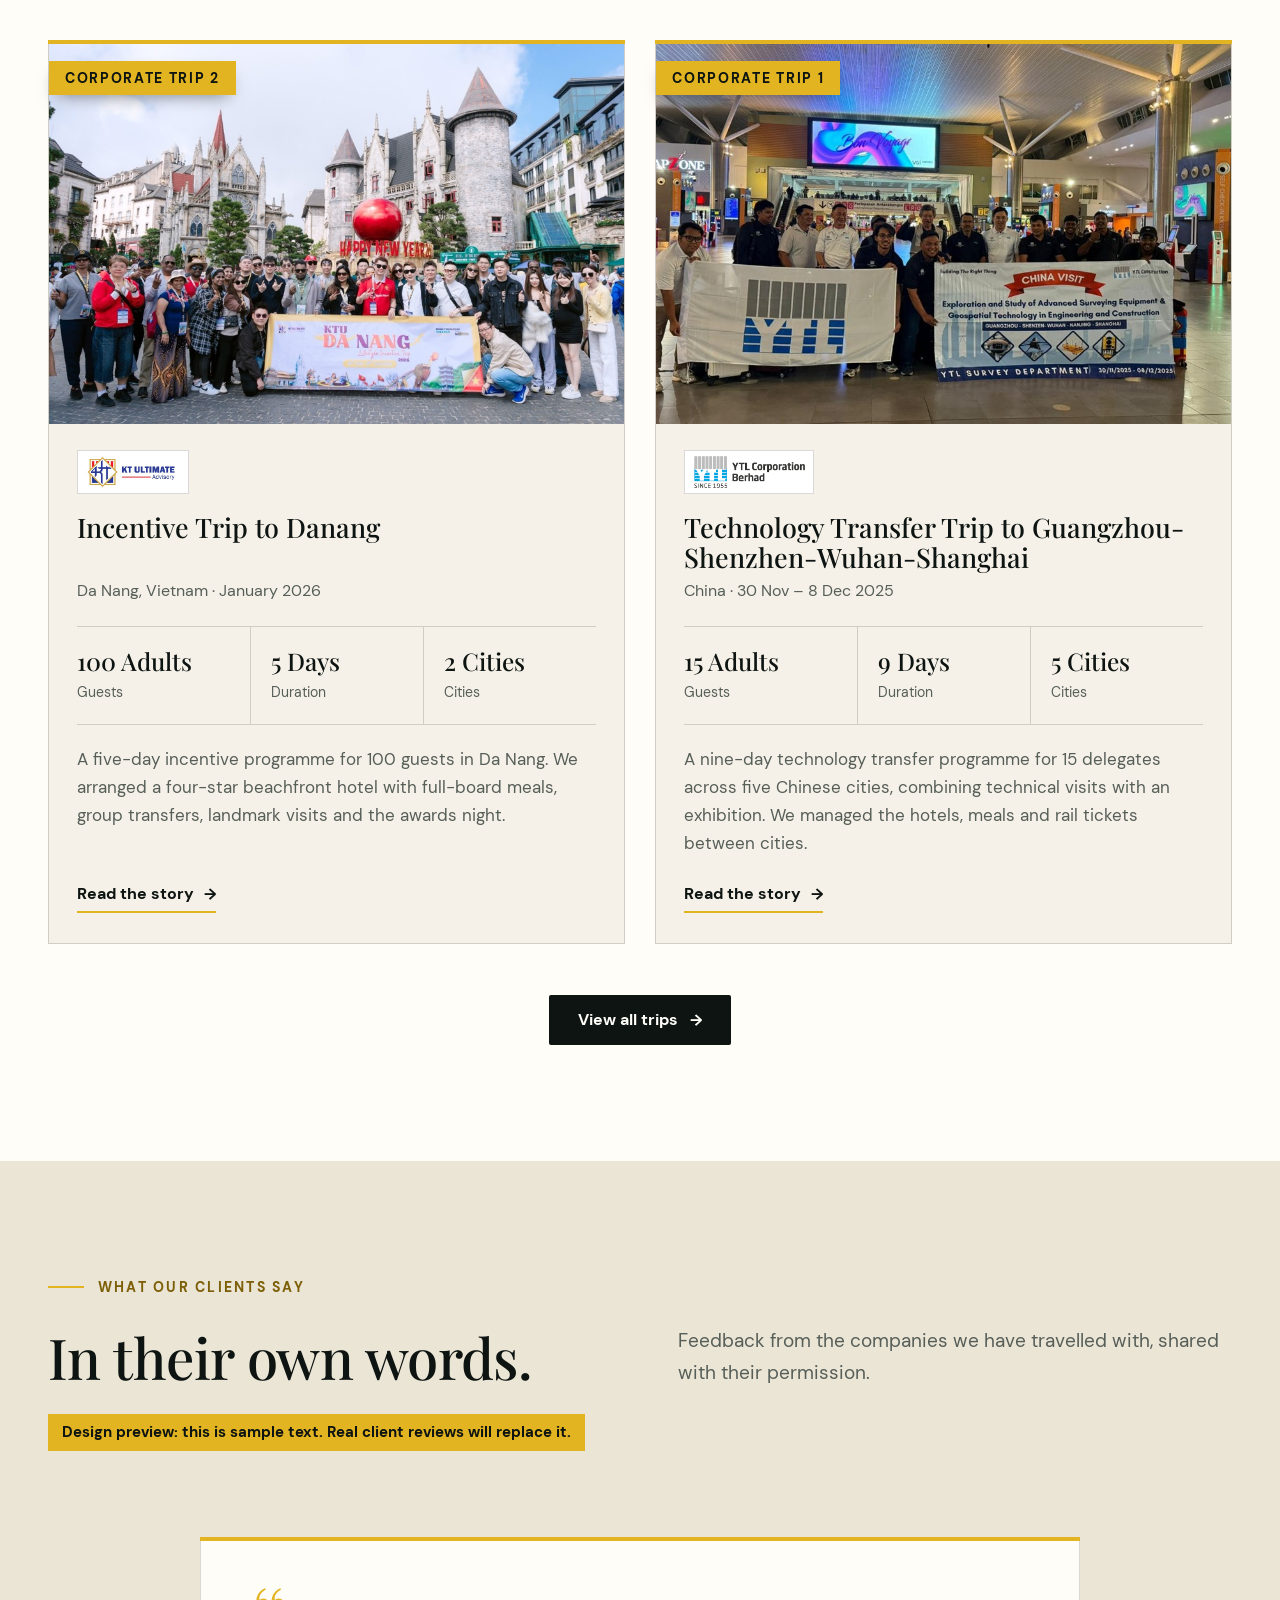
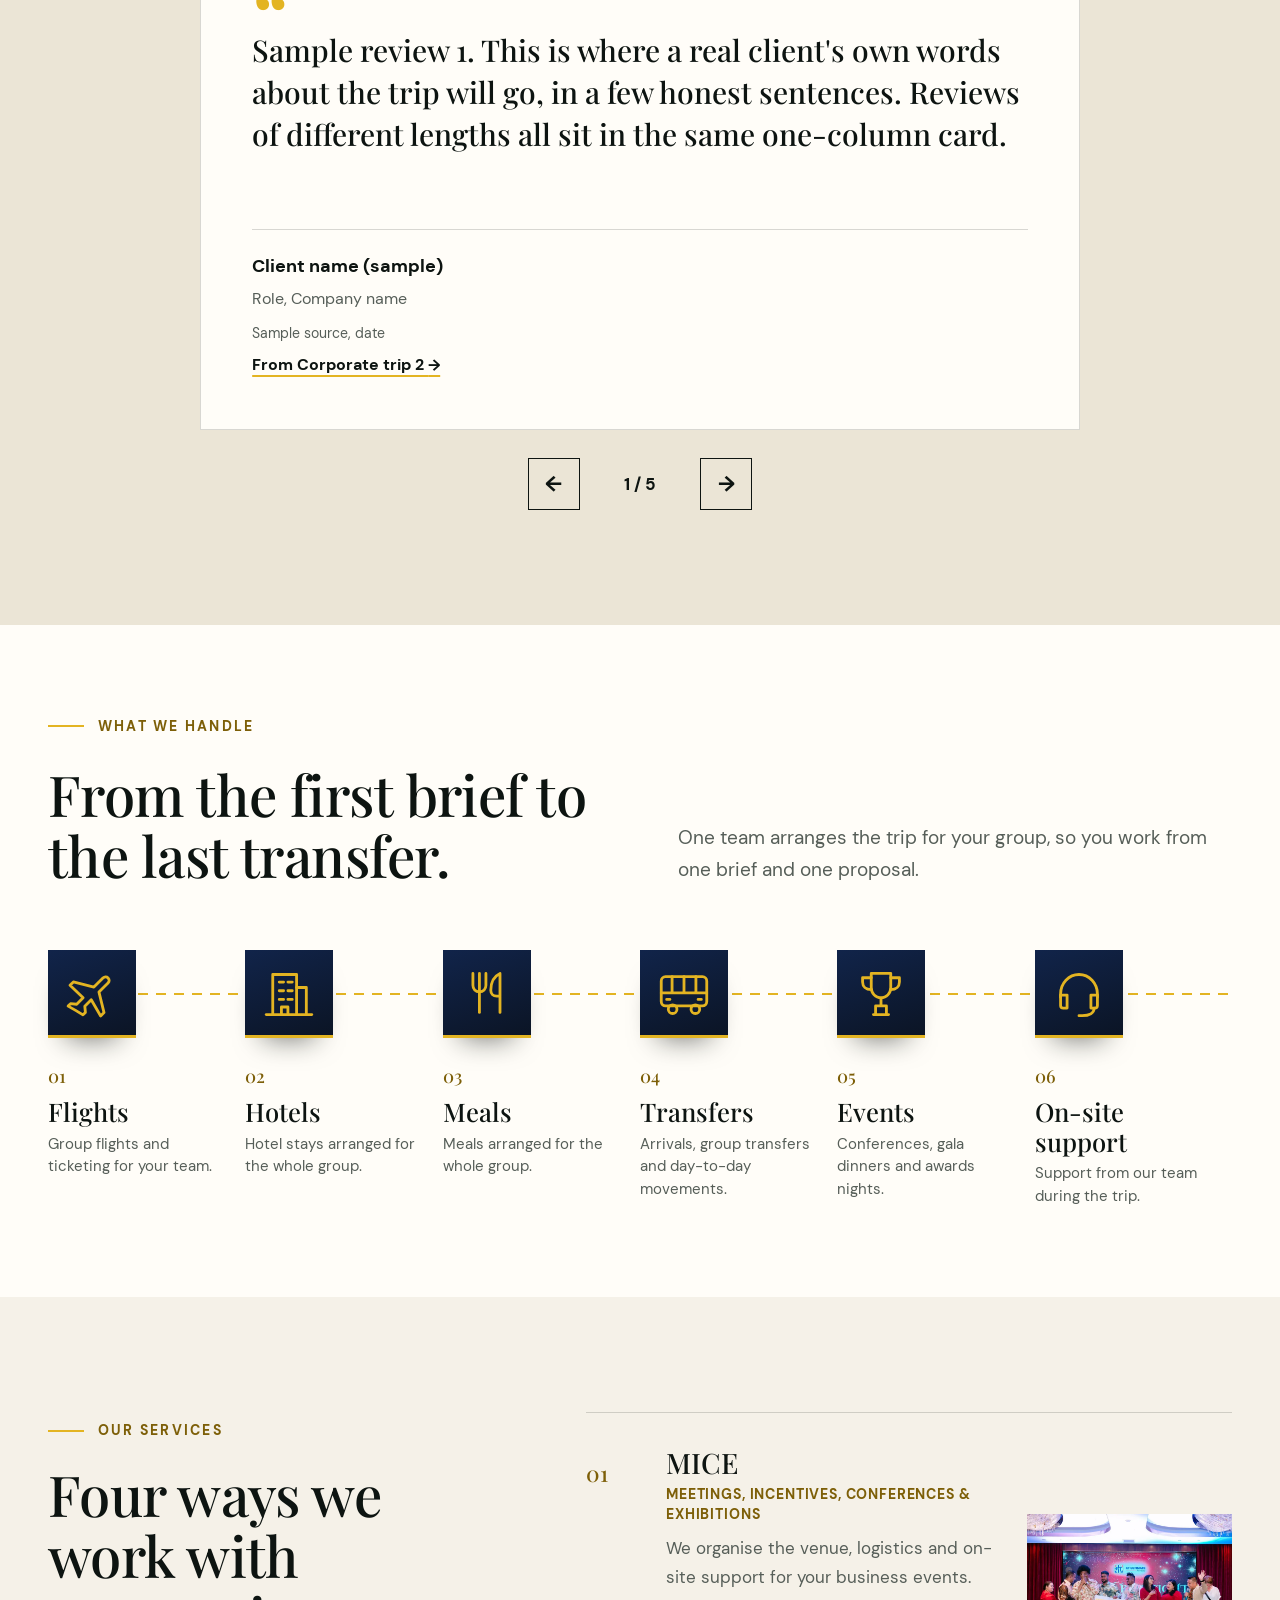
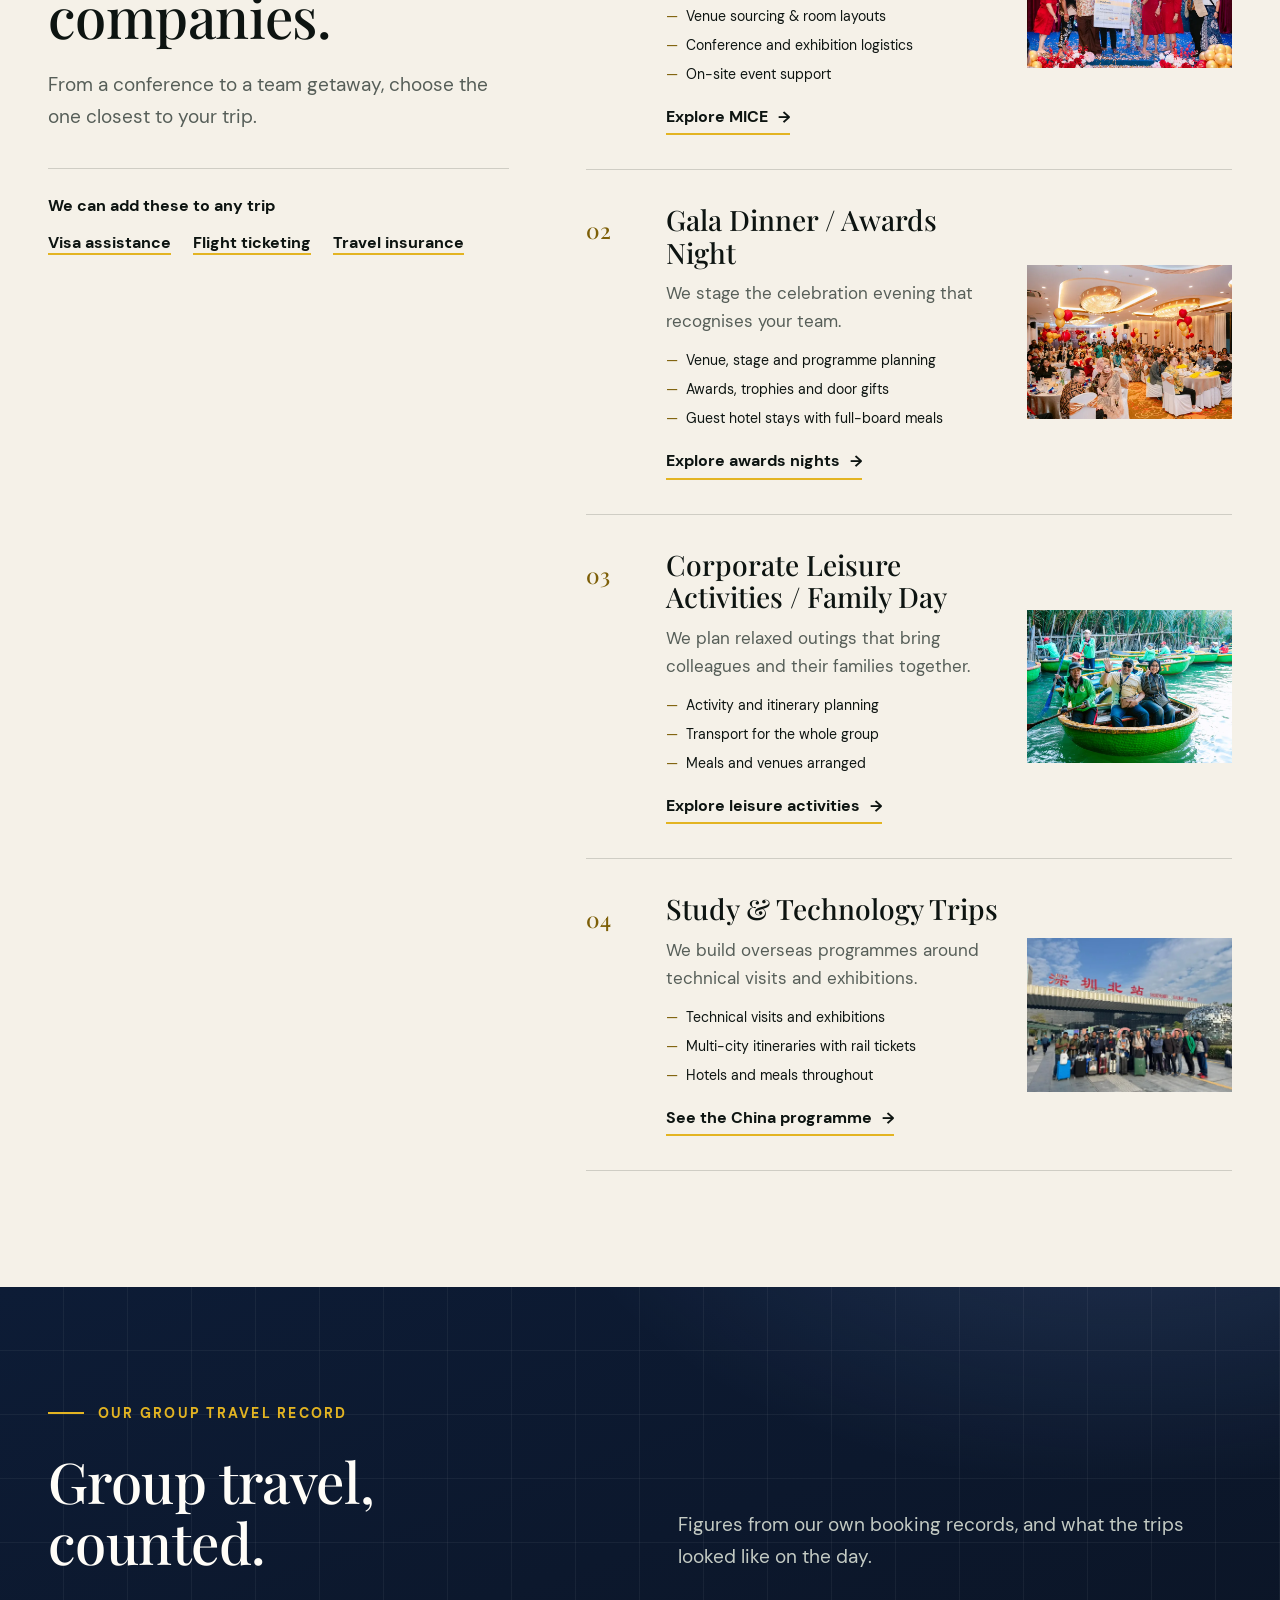
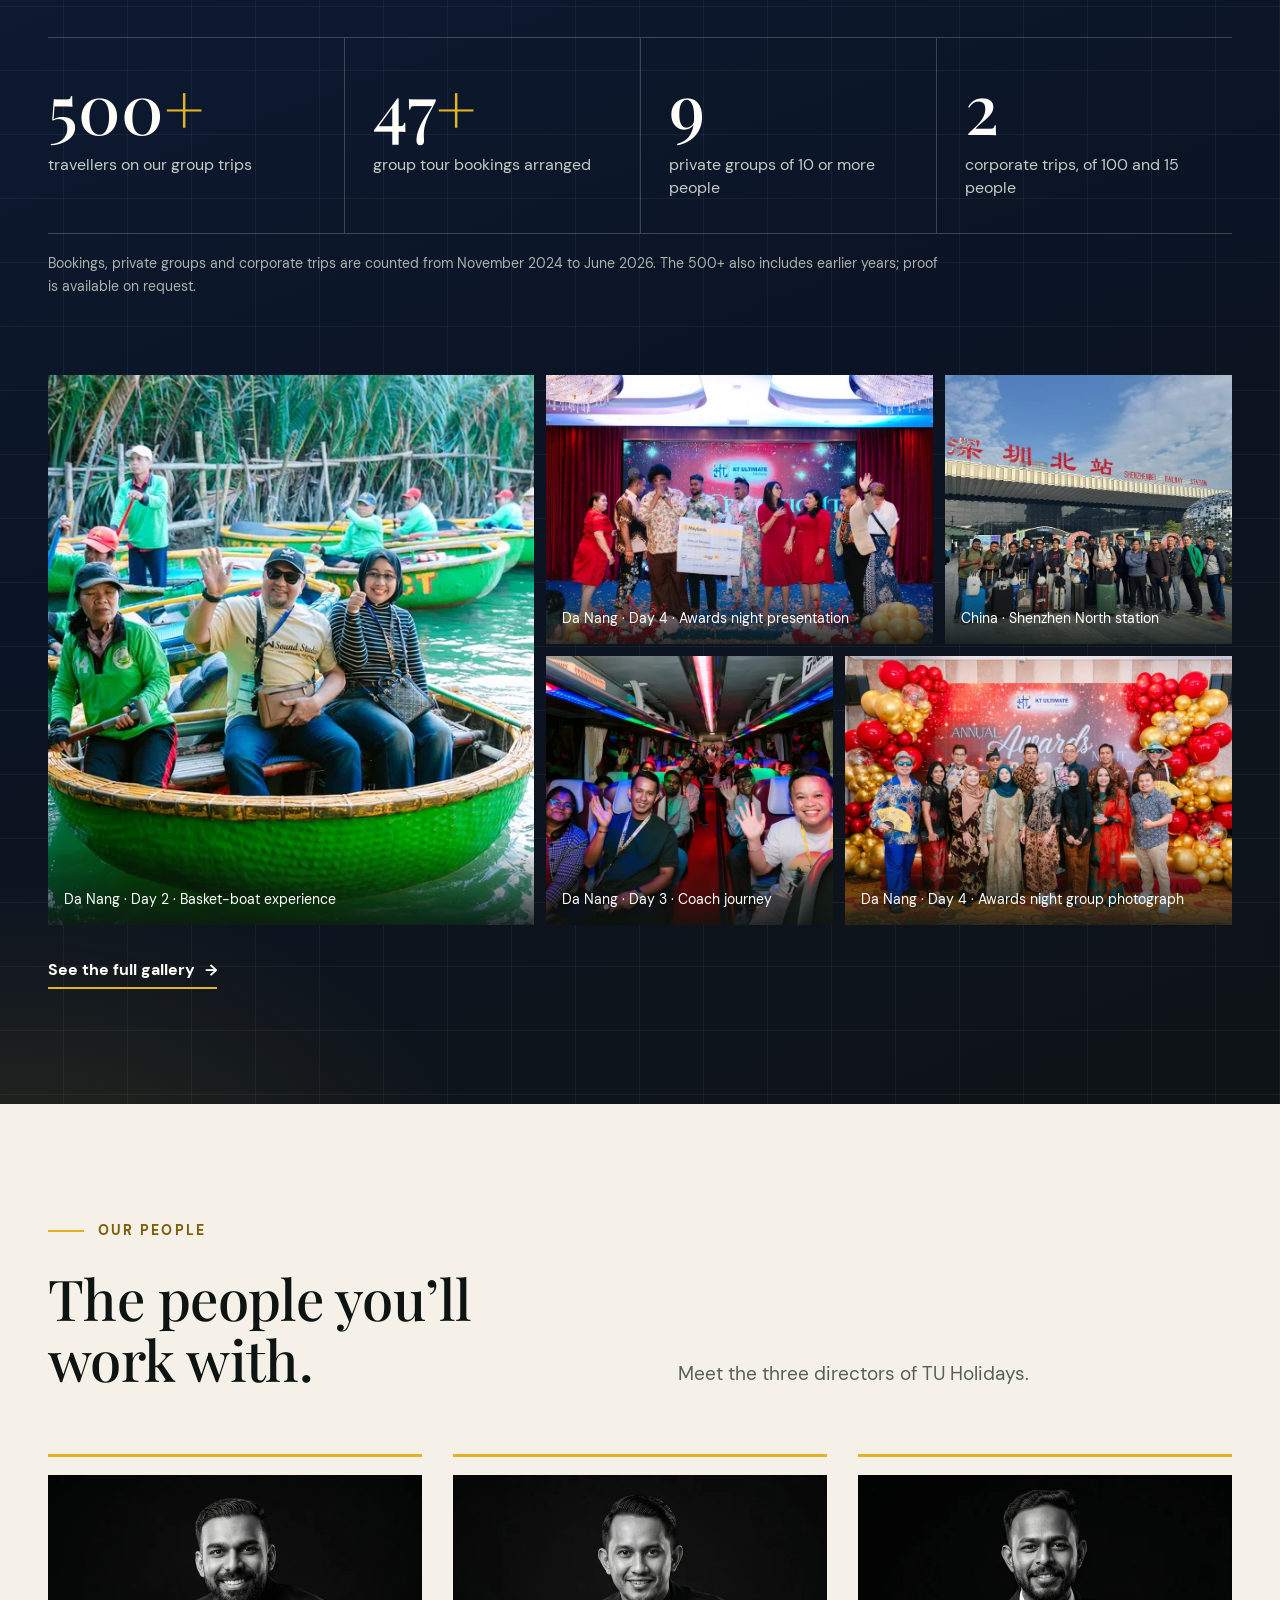
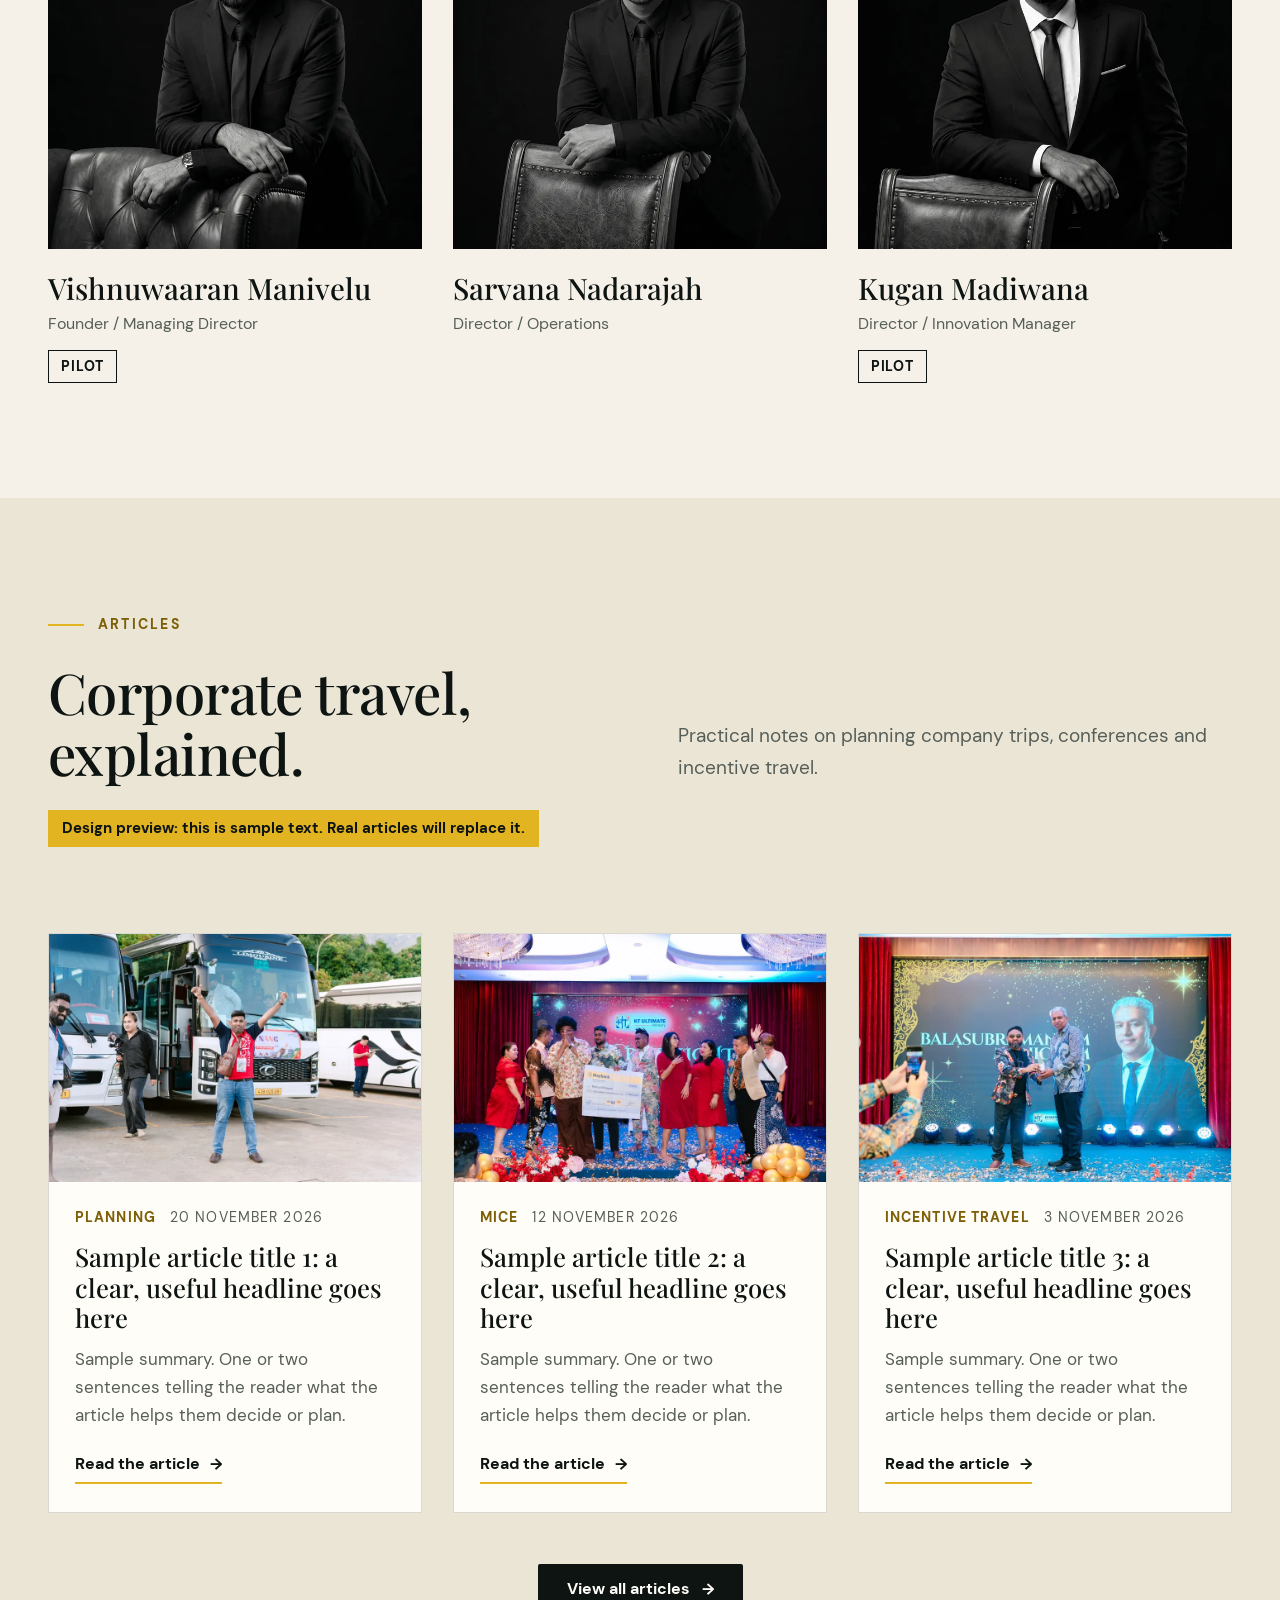
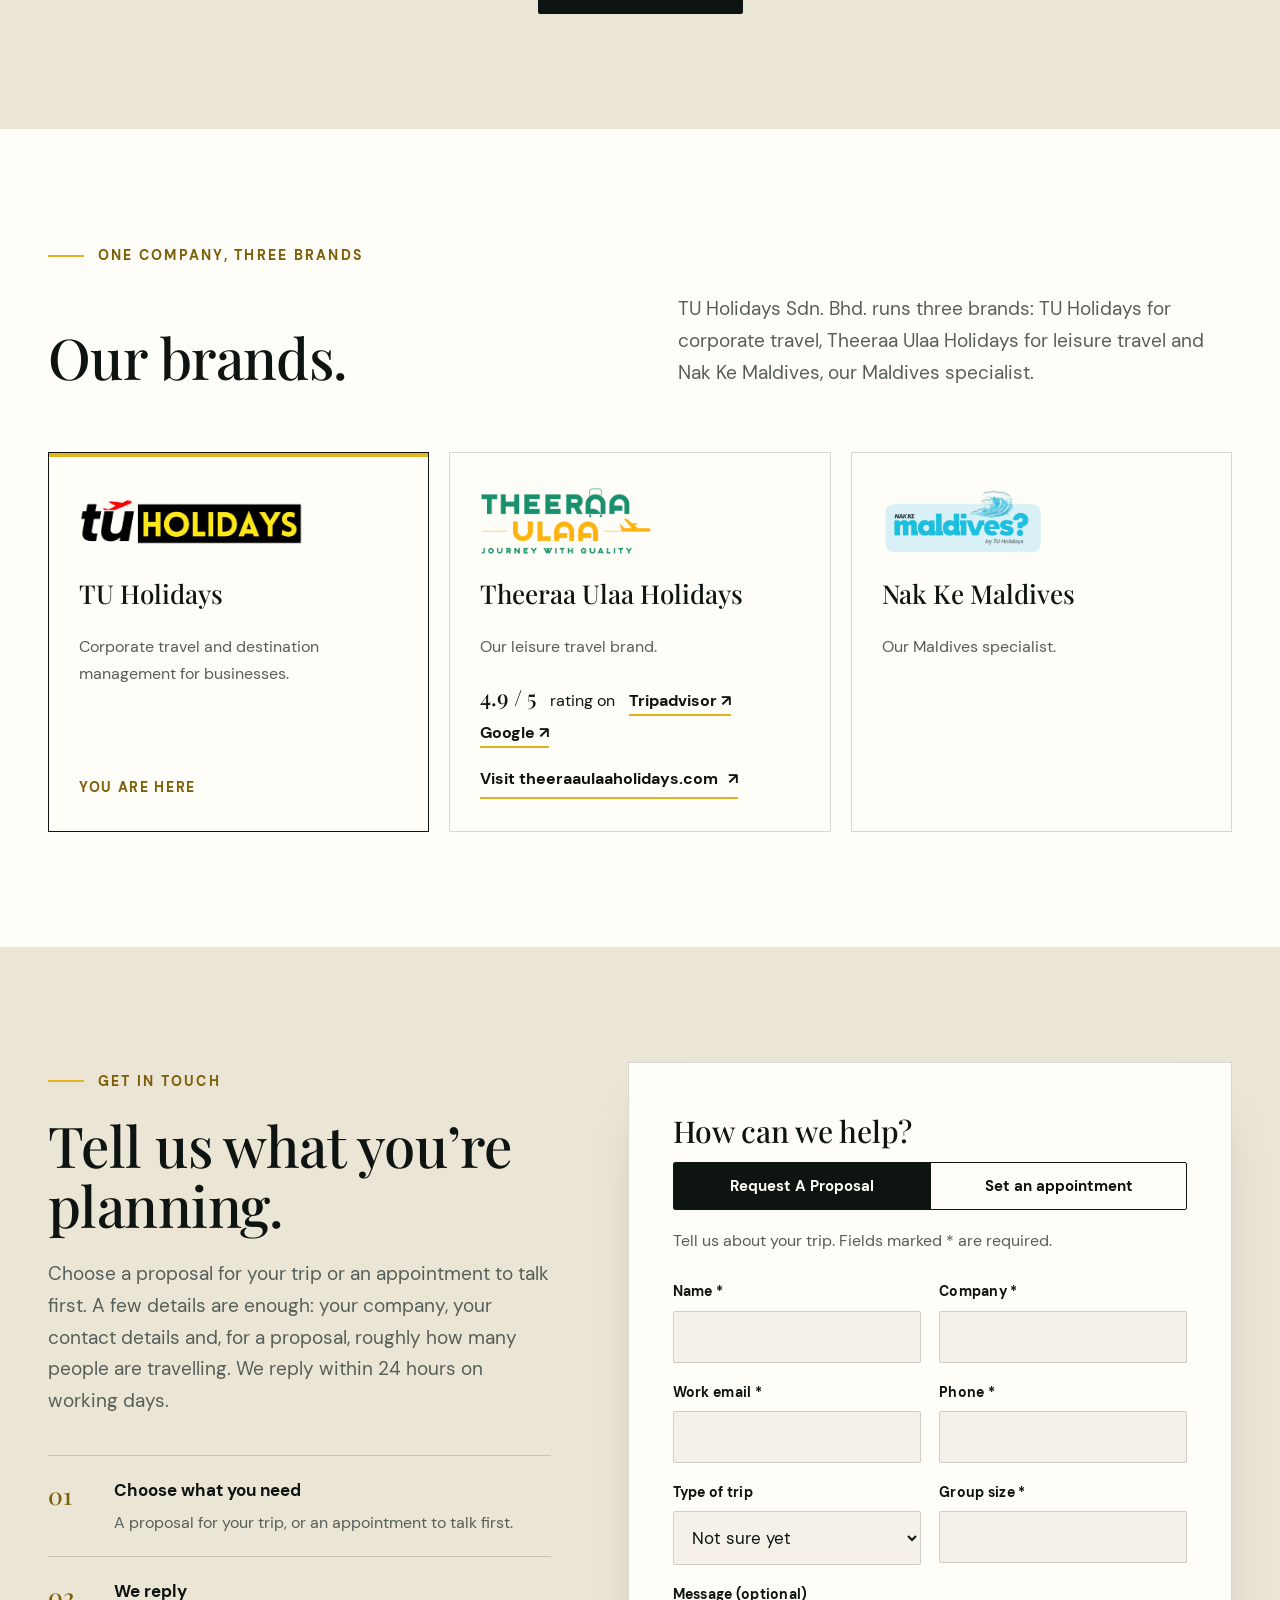
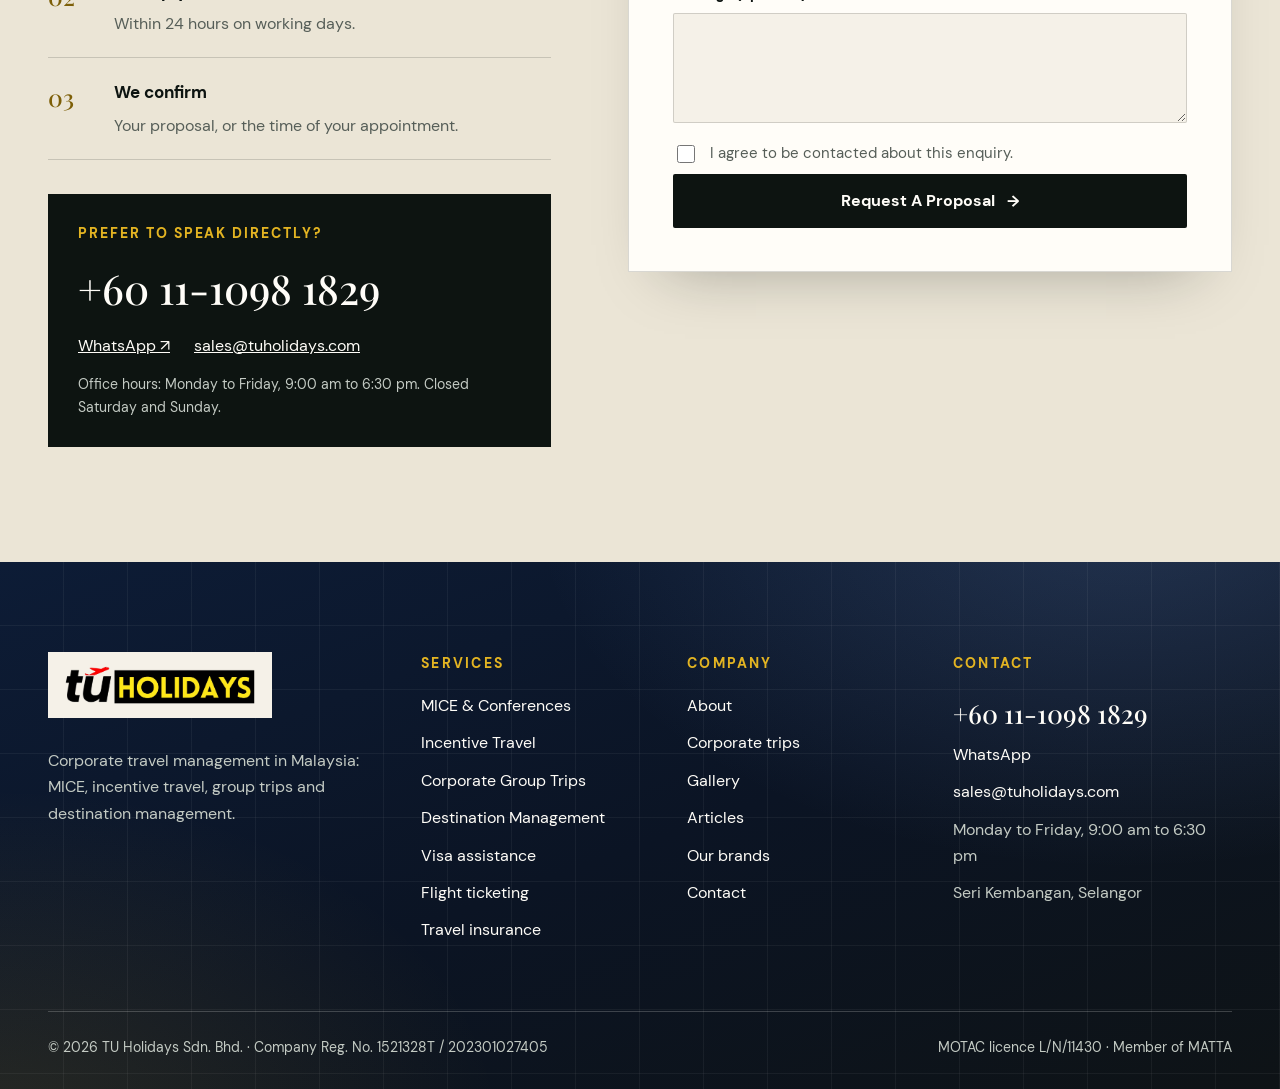
==== commit 51e58a83: "Homepage and contact page: boss feedback round (header, one enquiry form with appointment tab, servi" ====
--- a/index.html
+++ b/index.html
@@ -8,20 +8,20 @@
 <meta name="robots" content="noindex, nofollow">
 <link rel="preload" href="assets/fonts/PlayfairDisplay-Medium.woff2" as="font" type="font/woff2" crossorigin>
 <link rel="preload" href="assets/fonts/DMSans-Regular.woff2" as="font" type="font/woff2" crossorigin>
-<link rel="stylesheet" href="style.css?v=df3d0648">
-<link rel="stylesheet" href="inner.css?v=df3d0648">
-<script type="application/ld+json">{"@context": "https://schema.org", "@type": "TravelAgency", "name": "TU Holidays", "legalName": "TU Holidays Sdn. Bhd.", "url": "https://tuholidays.com/", "description": "Corporate travel management in Malaysia: MICE, incentive travel, corporate group trips and destination management.", "telephone": "+601110981829", "email": "tuholidays.official@gmail.com", "address": {"@type": "PostalAddress", "addressLocality": "Seri Kembangan", "addressRegion": "Selangor", "addressCountry": "MY"}, "openingHoursSpecification": {"@type": "OpeningHoursSpecification", "dayOfWeek": ["Monday", "Tuesday", "Wednesday", "Thursday", "Friday"], "opens": "09:00", "closes": "18:30"}}</script>
+<link rel="stylesheet" href="style.css?v=cbc3e2eb">
+<link rel="stylesheet" href="inner.css?v=cbc3e2eb">
+<script type="application/ld+json">{"@context": "https://schema.org", "@type": "TravelAgency", "name": "TU Holidays", "legalName": "TU Holidays Sdn. Bhd.", "url": "https://tuholidays.com/", "description": "Corporate travel management in Malaysia: MICE, incentive travel, corporate group trips and destination management.", "telephone": "+601110981829", "email": "sales@tuholidays.com", "address": {"@type": "PostalAddress", "addressLocality": "Seri Kembangan", "addressRegion": "Selangor", "addressCountry": "MY"}, "openingHoursSpecification": {"@type": "OpeningHoursSpecification", "dayOfWeek": ["Monday", "Tuesday", "Wednesday", "Thursday", "Friday"], "opens": "09:00", "closes": "18:30"}}</script>
 </head>
 <body>
 <a class="skip" href="#main">Skip to content</a>
 
 <aside class="topbar" aria-label="Contact details">
   <div class="wrap">
-    <span class="tag">Corporate travel · MICE · Group trips · Malaysia</span>
+    <span class="tag"><b>Leading Corporate Travel Agency</b><span class="mice"><i aria-hidden="true"></i>MICE: Meetings, Incentives, Conferences &amp; Exhibitions</span></span>
     <div class="contact">
-      <a class="phone" href="tel:+601110981829">+60 11-1098 1829</a>
       <a class="wa" href="https://wa.me/601110981829">WhatsApp</a>
-      <a class="email" href="mailto:tuholidays.official@gmail.com">tuholidays.official@gmail.com</a>
+      <a class="apt" href="#appointment">Set an appointment</a>
+      <a class="mail" href="mailto:sales@tuholidays.com">sales@tuholidays.com</a>
     </div>
   </div>
 </aside>
@@ -31,7 +31,7 @@
     <a class="brand" href="#top" aria-label="TU Holidays, home"><img src="assets/logos/tuholidays-logo-transparent.png" alt="TU Holidays" width="210" height="46"></a>
     <button class="menu-btn" type="button" aria-expanded="false" aria-controls="nav">Menu</button>
     <nav class="nav" id="nav" aria-label="Main">
-      <div class="has-sub"><a href="#services">Services</a><div class="sub"><p class="grp">Core services</p><a href="#services">MICE &amp; Conferences<small>Meetings, conferences, exhibitions</small></a><a href="#services">Incentive Travel<small>Reward trips and awards nights</small></a><a href="#services">Corporate Group Trips<small>Company trips and retreats</small></a><a href="#services">Destination Management<small>B2B DMC: Malaysia, Bali, Vietnam</small></a><p class="grp">Supporting services</p><a href="#services">Visa assistance</a><a href="#services">Flight ticketing</a><a href="#services">Travel insurance</a></div></div><a href="#trips">Trips</a><a href="#brands">Our brands</a><a href="#gallery">Gallery</a><a href="#people">About</a><a href="#articles">Articles</a><a href="#proposal">Contact</a><a class="btn btn-gold" href="#proposal">Request a proposal <span class="arr" aria-hidden="true">→</span></a>
+      <div class="has-sub"><a href="#services">Services</a><div class="sub"><p class="grp">Core services</p><a href="#services">MICE &amp; Conferences<small>Meetings, conferences, exhibitions</small></a><a href="#services">Incentive Travel<small>Reward trips and awards nights</small></a><a href="#services">Corporate Group Trips<small>Company trips and retreats</small></a><a href="#services">Destination Management<small>B2B DMC: Malaysia, Bali, Vietnam</small></a><p class="grp">Supporting services</p><a href="#services">Visa assistance</a><a href="#services">Flight ticketing</a><a href="#services">Travel insurance</a></div></div><a href="#trips">Trips</a><a href="#brands">Our brands</a><a href="#gallery">Gallery</a><a href="#people">About</a><a href="#articles">Articles</a><a href="contact.html">Contact</a><a class="btn btn-outline" href="#appointment">Set an appointment</a><a class="btn btn-gold" href="#proposal">Request A Proposal <span class="arr" aria-hidden="true">→</span></a>
     </nav>
   </div>
 </header>
@@ -61,7 +61,7 @@
             <option>51 to 100 people</option>
             <option>More than 100 people</option>
           </select>
-          <button class="btn btn-gold" type="submit">Start a proposal <span class="arr" aria-hidden="true">→</span></button>
+          <button class="btn btn-gold" type="submit">Request A Proposal <span class="arr" aria-hidden="true">→</span></button>
         </div>
       </form>
       <a class="text-link" href="#trips">See our corporate trips <span aria-hidden="true">→</span></a>
@@ -69,7 +69,6 @@
   </div>
   <div class="hero-proof">
     <div class="wrap">
-      <div class="proof"><b>3,500+</b><span>Customers served</span></div>
       <div class="proof"><b>Since 2018</b><span>Travel experience</span></div>
       <div class="proof"><b>L/N/11430</b><span>MOTAC licence</span></div>
       <div class="proof"><b>100</b><span>People on our largest corporate trip</span></div>
@@ -92,99 +91,22 @@
   </div>
 </section>
 
-<!-- WHAT WE HANDLE -->
-<section class="section white e2e" id="scope" aria-labelledby="e2e-h">
-  <div class="wrap">
-    <div class="sec-head" data-reveal>
-      <span class="kicker">What we handle</span>
-      <h2 class="h-serif" id="e2e-h">From the first brief to the last transfer.</h2>
-      <p class="lead">One team arranges the trip for your group, so you work from one brief and one proposal.</p>
-    </div>
-    <ol class="route" data-reveal>
-      <li><span class="ico" aria-hidden="true"><svg viewBox="0 0 48 48" focusable="false"><g transform='rotate(45 24 24)'><path d='M24 3c1.9 0 3.3 1.5 3.3 3.4v11.8L44 28.3v4.4l-16.7-4.4v8.4l4.4 3.6v3.2L24 45.4l-7.7 2.1v-3.2l4.4-3.6v-8.4L4 32.7v-4.4l16.7-10.1V6.4C20.7 4.5 22.1 3 24 3z'/></g></svg></span><span class="n">01</span><b>Flights</b><span>Group flights and ticketing for your team.</span></li>
-      <li><span class="ico" aria-hidden="true"><svg viewBox="0 0 48 48" focusable="false"><path d='M9 43V6h22v37'/><path d='M31 18h9v25'/><path d='M3 43h42'/><path d='M15 13h4M23 13h4M15 21h4M23 21h4M15 29h4M23 29h4'/><path d='M17 43v-7h6v7'/></svg></span><span class="n">02</span><b>Hotels</b><span>Hotel stays arranged for the whole group.</span></li>
-      <li><span class="ico" aria-hidden="true"><svg viewBox="0 0 48 48" focusable="false"><path d='M11 5v11c0 3.6 2.4 6 6 6s6-2.4 6-6V5'/><path d='M17 5v36'/><path d='M36 41V5c-5.5 2.6-8.5 8.6-8.5 15.5 0 3.2 2.1 5.5 5.5 5.5H36'/></svg></span><span class="n">03</span><b>Meals</b><span>Meals arranged for the whole group.</span></li>
-      <li><span class="ico" aria-hidden="true"><svg viewBox="0 0 48 48" focusable="false"><rect x='3' y='8' width='42' height='27' rx='4'/><path d='M3 23h42M13 8v15M24 8v15M35 8v15'/><circle cx='13.5' cy='38' r='4' /><circle cx='34.5' cy='38' r='4'/><path d='M8 29h3M37 29h3'/></svg></span><span class="n">04</span><b>Transfers</b><span>Arrivals, group transfers and day-to-day movements.</span></li>
-      <li><span class="ico" aria-hidden="true"><svg viewBox="0 0 48 48" focusable="false"><path d='M15 5h18v13c0 5.5-4 9.5-9 9.5s-9-4-9-9.5V5z'/><path d='M15 9H7v4c0 4 3 7 8 7M33 9h8v4c0 4-3 7-8 7'/><path d='M24 27.5V35M17 43h14M19 35h10v8H19z'/></svg></span><span class="n">05</span><b>Events</b><span>Conferences, gala dinners and awards nights.</span></li>
-      <li><span class="ico" aria-hidden="true"><svg viewBox="0 0 48 48" focusable="false"><path d='M7 27v-3C7 14 14.5 6 24 6s17 8 17 18v3'/><path d='M7 25h6v12H9.5A2.5 2.5 0 0 1 7 34.5V25zM35 25h6v9.5a2.5 2.5 0 0 1-2.5 2.5H35V25z'/><path d='M38 37c0 4.5-4.5 7-11 7h-3'/></svg></span><span class="n">06</span><b>On-site support</b><span>Support from our team during the trip.</span></li>
-    </ol>
-  </div>
-</section>
-
-<!-- SERVICES -->
-<section class="section" id="services" aria-labelledby="svc-h">
-  <div class="wrap svc-grid">
-    <div class="svc-intro" data-reveal>
-      <span class="kicker">Our services</span>
-      <h2 class="h-serif" id="svc-h">Four ways we work with companies.</h2>
-      <p class="lead">From a conference to a team getaway, choose the one closest to your trip.</p>
-      <div class="svc-extras">
-        <b>We can add these to any trip</b>
-        <a href="#services">Visa assistance</a><a href="#services">Flight ticketing</a><a href="#services">Travel insurance</a>
-      </div>
-    </div>
-    <div class="svc-list">
-      <a class="svc" href="#services" data-reveal>
-        <span class="num">01</span>
-        <div>
-          <h3>MICE &amp; Conferences</h3>
-          <p>We plan meetings, conferences and exhibitions for your team.</p>
-          <ul class="tags"><li>Venue sourcing &amp; room layouts</li><li>Conference / exhibition logistics</li><li>On-site support</li></ul>
-          <span class="more">Explore MICE <span aria-hidden="true">→</span></span>
-        </div>
-        <figure><img src="assets/photos/dinner-900.webp" alt="Gala dinner for 100 guests in a hotel ballroom in Da Nang" loading="lazy" width="900" height="600"></figure>
-      </a>
-      <a class="svc" href="#services" data-reveal>
-        <span class="num">02</span>
-        <div>
-          <h3>Incentive Travel</h3>
-          <p>We plan reward trips for your best people, including the awards night.</p>
-          <ul class="tags"><li>Gala and awards-night planning</li><li>Door gifts &amp; group experiences</li><li>Hotel stays with full-board meals</li></ul>
-          <span class="more">Explore incentive travel <span aria-hidden="true">→</span></span>
-        </div>
-        <figure><img src="assets/photos/trophies-900.webp" alt="Awards and trophies laid out for an incentive trip awards night" loading="lazy" width="900" height="600"></figure>
-      </a>
-      <a class="svc" href="#services" data-reveal>
-        <span class="num">03</span>
-        <div>
-          <h3>Corporate Group Trips</h3>
-          <p>We plan company trips and team getaways, from flights to hotels.</p>
-          <ul class="tags"><li>Group flights and hotels</li><li>Itinerary planning</li><li>Transfers and group logistics</li></ul>
-          <span class="more">Explore group trips <span aria-hidden="true">→</span></span>
-        </div>
-        <figure><img src="assets/photos/group-900.webp" alt="A company group posing together at a landmark during a corporate trip" loading="lazy" width="900" height="600"></figure>
-      </a>
-      <a class="svc" href="#services" data-reveal>
-        <span class="num">04</span>
-        <div>
-          <h3>Destination Management</h3>
-          <p>We handle the ground side in Malaysia, Bali and Vietnam for travel companies.</p>
-          <ul class="tags"><li>Malaysia, Bali &amp; Vietnam</li><li>Local suppliers, arranged for you</li><li>Arrivals, transfers and day-to-day movements</li></ul>
-          <span class="more">Explore destination management <span aria-hidden="true">→</span></span>
-        </div>
-        <figure><img src="assets/photos/coach-900.webp" alt="Group transfer coaches arranged for a corporate trip" loading="lazy" width="900" height="600"></figure>
-      </a>
-    </div>
-  </div>
-</section>
-
 <!-- TRIPS -->
 <section class="section white" id="trips" aria-labelledby="trips-h">
   <div class="wrap">
     <div class="sec-head" data-reveal>
       <span class="kicker">Our corporate trips so far</span>
-      <h2 class="h-serif" id="trips-h">Companies that have travelled with us.</h2>
-      <p class="lead">Read how each trip went and browse the photographs.</p>
+      <h2 class="h-serif" id="trips-h">Companies We’ve Proudly Served</h2>
     </div>
     <div class="tgrid" style="--cols:2"><article class="tcard" data-reveal>
         <span class="tc-tag">Corporate trip 2</span>
         <a class="tc-photo" href="#trips" tabindex="-1" aria-hidden="true"><figure class="tc-fig"><img src="assets/trip-photos/_opt/trip-2-01-main-900.jpg" srcset="assets/trip-photos/_opt/trip-2-01-main-900.jpg 900w, assets/trip-photos/_opt/trip-2-01-main-1600.jpg 1600w" sizes="(max-width: 900px) 92vw, 33vw" alt="About 100 people from KT Ultimate Advisory holding the KTU Da Nang banner at Ba Na Hills" loading="lazy"></figure></a>
         <div class="tc-body">
           <img class="tc-logo" src="assets/logos/ktu.png" alt="" width="94" height="34" loading="lazy">
-          <h3>KT Ultimate Advisory</h3>
+          <h3>Incentive Trip to Danang</h3>
           <p class="where">Da Nang, Vietnam · January 2026</p>
-          <div class="stats"><div class="stat"><b>100</b><span>people</span></div><div class="stat"><b>5 days</b><span>4 nights</span></div><div class="stat"><b>4-star</b><span>beachfront hotel</span></div></div>
-          <p class="text">KT Ultimate Advisory took 100 people to Da Nang for five days. We arranged the beachfront hotel, full-board meals, group transfers, the landmark visits and their awards night.</p>
+          <div class="stats"><div class="stat"><b>100 Adults</b><span>Guests</span></div><div class="stat"><b>5 Days</b><span>Duration</span></div><div class="stat"><b>2 Cities</b><span>Cities</span></div></div>
+          <p class="text">A five-day incentive programme for 100 guests in Da Nang. We arranged a four-star beachfront hotel with full-board meals, group transfers, landmark visits and the awards night.</p>
           <a class="link-arrow" href="#trips">Read the story <span aria-hidden="true">→</span></a>
         </div>
       </article><article class="tcard" data-reveal>
@@ -192,10 +114,10 @@
         <a class="tc-photo" href="#trips" tabindex="-1" aria-hidden="true"><figure class="tc-fig"><img src="assets/trip-photos/_opt/trip-1-01-main-900.jpg" srcset="assets/trip-photos/_opt/trip-1-01-main-900.jpg 900w, assets/trip-photos/_opt/trip-1-01-main-1600.jpg 1600w" sizes="(max-width: 900px) 92vw, 33vw" alt="The YTL Corporation Berhad team with their China visit banners at the airport before departure" loading="lazy"></figure></a>
         <div class="tc-body">
           <img class="tc-logo" src="assets/logos/ytl.png" alt="" width="111" height="34" loading="lazy">
-          <h3>YTL Corporation Berhad</h3>
+          <h3>Technology Transfer Trip to Guangzhou-Shenzhen-Wuhan-Shanghai</h3>
           <p class="where">China · 30 Nov – 8 Dec 2025</p>
-          <div class="stats"><div class="stat"><b>15</b><span>adults</span></div><div class="stat"><b>9 days</b><span>on the road</span></div><div class="stat"><b>5 cities</b><span>by train</span></div></div>
-          <p class="text">A team of 15 from YTL Corporation Berhad spent nine days in China, visiting five cities for technical visits and an exhibition. We looked after the hotels, the meals and the train tickets between cities.</p>
+          <div class="stats"><div class="stat"><b>15 Adults</b><span>Guests</span></div><div class="stat"><b>9 Days</b><span>Duration</span></div><div class="stat"><b>5 Cities</b><span>Cities</span></div></div>
+          <p class="text">A nine-day technology transfer programme for 15 delegates across five Chinese cities, combining technical visits with an exhibition. We managed the hotels, meals and rail tickets between cities.</p>
           <a class="link-arrow" href="#trips">Read the story <span aria-hidden="true">→</span></a>
         </div>
       </article></div>
@@ -264,6 +186,82 @@
   </div>
 </section>
 
+<!-- WHAT WE HANDLE -->
+<section class="section white e2e" id="scope" aria-labelledby="e2e-h">
+  <div class="wrap">
+    <div class="sec-head" data-reveal>
+      <span class="kicker">What we handle</span>
+      <h2 class="h-serif" id="e2e-h">From the first brief to the last transfer.</h2>
+      <p class="lead">One team arranges the trip for your group, so you work from one brief and one proposal.</p>
+    </div>
+    <ol class="route" data-reveal>
+      <li><span class="ico" aria-hidden="true"><svg viewBox="0 0 48 48" focusable="false"><g transform='rotate(45 24 24)'><path d='M24 3c1.9 0 3.3 1.5 3.3 3.4v11.8L44 28.3v4.4l-16.7-4.4v8.4l4.4 3.6v3.2L24 45.4l-7.7 2.1v-3.2l4.4-3.6v-8.4L4 32.7v-4.4l16.7-10.1V6.4C20.7 4.5 22.1 3 24 3z'/></g></svg></span><span class="n">01</span><b>Flights</b><span>Group flights and ticketing for your team.</span></li>
+      <li><span class="ico" aria-hidden="true"><svg viewBox="0 0 48 48" focusable="false"><path d='M9 43V6h22v37'/><path d='M31 18h9v25'/><path d='M3 43h42'/><path d='M15 13h4M23 13h4M15 21h4M23 21h4M15 29h4M23 29h4'/><path d='M17 43v-7h6v7'/></svg></span><span class="n">02</span><b>Hotels</b><span>Hotel stays arranged for the whole group.</span></li>
+      <li><span class="ico" aria-hidden="true"><svg viewBox="0 0 48 48" focusable="false"><path d='M11 5v11c0 3.6 2.4 6 6 6s6-2.4 6-6V5'/><path d='M17 5v36'/><path d='M36 41V5c-5.5 2.6-8.5 8.6-8.5 15.5 0 3.2 2.1 5.5 5.5 5.5H36'/></svg></span><span class="n">03</span><b>Meals</b><span>Meals arranged for the whole group.</span></li>
+      <li><span class="ico" aria-hidden="true"><svg viewBox="0 0 48 48" focusable="false"><rect x='3' y='8' width='42' height='27' rx='4'/><path d='M3 23h42M13 8v15M24 8v15M35 8v15'/><circle cx='13.5' cy='38' r='4' /><circle cx='34.5' cy='38' r='4'/><path d='M8 29h3M37 29h3'/></svg></span><span class="n">04</span><b>Transfers</b><span>Arrivals, group transfers and day-to-day movements.</span></li>
+      <li><span class="ico" aria-hidden="true"><svg viewBox="0 0 48 48" focusable="false"><path d='M15 5h18v13c0 5.5-4 9.5-9 9.5s-9-4-9-9.5V5z'/><path d='M15 9H7v4c0 4 3 7 8 7M33 9h8v4c0 4-3 7-8 7'/><path d='M24 27.5V35M17 43h14M19 35h10v8H19z'/></svg></span><span class="n">05</span><b>Events</b><span>Conferences, gala dinners and awards nights.</span></li>
+      <li><span class="ico" aria-hidden="true"><svg viewBox="0 0 48 48" focusable="false"><path d='M7 27v-3C7 14 14.5 6 24 6s17 8 17 18v3'/><path d='M7 25h6v12H9.5A2.5 2.5 0 0 1 7 34.5V25zM35 25h6v9.5a2.5 2.5 0 0 1-2.5 2.5H35V25z'/><path d='M38 37c0 4.5-4.5 7-11 7h-3'/></svg></span><span class="n">06</span><b>On-site support</b><span>Support from our team during the trip.</span></li>
+    </ol>
+  </div>
+</section>
+
+<!-- SERVICES -->
+<section class="section" id="services" aria-labelledby="svc-h">
+  <div class="wrap svc-grid">
+    <div class="svc-intro" data-reveal>
+      <span class="kicker">Our services</span>
+      <h2 class="h-serif" id="svc-h">Four ways we work with companies.</h2>
+      <p class="lead">From a conference to a team getaway, choose the one closest to your trip.</p>
+      <div class="svc-extras">
+        <b>We can add these to any trip</b>
+        <a href="#services">Visa assistance</a><a href="#services">Flight ticketing</a><a href="#services">Travel insurance</a>
+      </div>
+    </div>
+    <div class="svc-list">
+      <a class="svc" href="#services" data-reveal>
+        <span class="num">01</span>
+        <div>
+          <h3>MICE <small>Meetings, Incentives, Conferences &amp; Exhibitions</small></h3>
+          <p>We organise the venue, logistics and on-site support for your business events.</p>
+          <ul class="tags"><li>Venue sourcing &amp; room layouts</li><li>Conference and exhibition logistics</li><li>On-site event support</li></ul>
+          <span class="more">Explore MICE <span aria-hidden="true">→</span></span>
+        </div>
+        <figure><img src="assets/photos/presentation-900.webp" alt="A presentation on stage at a corporate event in Da Nang" loading="lazy" width="900" height="600"></figure>
+      </a>
+      <a class="svc" href="#services" data-reveal>
+        <span class="num">02</span>
+        <div>
+          <h3>Gala Dinner / Awards Night</h3>
+          <p>We stage the celebration evening that recognises your team.</p>
+          <ul class="tags"><li>Venue, stage and programme planning</li><li>Awards, trophies and door gifts</li><li>Guest hotel stays with full-board meals</li></ul>
+          <span class="more">Explore awards nights <span aria-hidden="true">→</span></span>
+        </div>
+        <figure><img src="assets/photos/dinner-900.webp" alt="Gala dinner for 100 guests in a hotel ballroom in Da Nang" loading="lazy" width="900" height="600"></figure>
+      </a>
+      <a class="svc" href="#services" data-reveal>
+        <span class="num">03</span>
+        <div>
+          <h3>Corporate Leisure Activities / Family Day</h3>
+          <p>We plan relaxed outings that bring colleagues and their families together.</p>
+          <ul class="tags"><li>Activity and itinerary planning</li><li>Transport for the whole group</li><li>Meals and venues arranged</li></ul>
+          <span class="more">Explore leisure activities <span aria-hidden="true">→</span></span>
+        </div>
+        <figure><img src="assets/photos/boats-900.webp" alt="Travellers in round basket boats on a Da Nang waterway" loading="lazy" width="900" height="600"></figure>
+      </a>
+      <a class="svc" href="#trips" data-reveal>
+        <span class="num">04</span>
+        <div>
+          <h3>Study &amp; Technology Trips</h3>
+          <p>We build overseas programmes around technical visits and exhibitions.</p>
+          <ul class="tags"><li>Technical visits and exhibitions</li><li>Multi-city itineraries with rail tickets</li><li>Hotels and meals throughout</li></ul>
+          <span class="more">See the China programme <span aria-hidden="true">→</span></span>
+        </div>
+        <figure><img src="assets/photos/china-station-900.webp" alt="A corporate group with their luggage outside Shenzhen North railway station" loading="lazy" width="900" height="675"></figure>
+      </a>
+  </div>
+</section>
+
+
 <!-- RECORD + GALLERY -->
 <section class="section ink on-dark" id="gallery" aria-labelledby="rec-h">
   <div class="wrap">
@@ -386,47 +384,51 @@
 </section>
 
 <!-- PROPOSAL -->
+<i id="appointment" class="pt-anchor" aria-hidden="true"></i>
 <section class="section alt" id="proposal" aria-labelledby="prop-h">
   <div class="wrap prop">
     <div data-reveal>
-      <span class="kicker">Start a proposal</span>
+      <span class="kicker">Get in touch</span>
       <h2 class="h-serif" id="prop-h">Tell us what you’re planning.</h2>
-      <p class="lead">A few details are enough to start: your company, your contact details and roughly how many people are travelling. We reply within 24 hours on working days.</p>
+      <p class="lead">Choose a proposal for your trip or an appointment to talk first. A few details are enough: your company, your contact details and, for a proposal, roughly how many people are travelling. We reply within 24 hours on working days.</p>
       <ol class="steps">
-        <li><b>Share your brief</b><span>Trip purpose and number of people.</span></li>
-        <li><b>We shape the plan together</b><span>Destination, budget and inclusions.</span></li>
-        <li><b>Review your proposal</b><span>Agree the itinerary before booking.</span></li>
+        <li><b>Choose what you need</b><span>A proposal for your trip, or an appointment to talk first.</span></li>
+        <li><b>We reply</b><span>Within 24 hours on working days.</span></li>
+        <li><b>We confirm</b><span>Your proposal, or the time of your appointment.</span></li>
       </ol>
       <div class="direct">
         <small>Prefer to speak directly?</small>
         <a class="big" href="tel:+601110981829">+60 11-1098 1829</a>
-        <div class="row"><a href="https://wa.me/601110981829">WhatsApp ↗</a><a href="mailto:tuholidays.official@gmail.com">tuholidays.official@gmail.com</a></div>
+        <div class="row"><a href="https://wa.me/601110981829">WhatsApp ↗</a><a href="mailto:sales@tuholidays.com">sales@tuholidays.com</a></div>
         <p class="hours">Office hours: Monday to Friday, 9:00 am to 6:30 pm. Closed Saturday and Sunday.</p>
       </div>
     </div>
     <div class="form-card" data-reveal style="--d:.12s">
-      <h3>Request a proposal</h3>
-      <p class="sub">Fields marked * are required.</p>
-      <form id="enquiry" novalidate>
+      <h3>How can we help?</h3>
+      <div class="mode-tabs" role="tablist" aria-label="What do you need?">
+        <button type="button" role="tab" class="mode-tab is-on" data-mode="proposal" aria-selected="true">Request A Proposal</button>
+        <button type="button" role="tab" class="mode-tab" data-mode="appointment" aria-selected="false">Set an appointment</button>
+      </div>
+      <p class="sub"><span data-t-proposal="Tell us about your trip." data-t-appointment="Choose a day and time. We confirm by reply.">Tell us about your trip.</span> Fields marked * are required.</p>
+      <form id="enquiry" novalidate data-mode="proposal">
         <div class="fields">
           <div class="field"><label for="f-name">Name *</label><input id="f-name" name="name" autocomplete="name" required></div>
           <div class="field"><label for="f-company">Company *</label><input id="f-company" name="company" autocomplete="organization" required></div>
           <div class="field"><label for="f-email">Work email *</label><input id="f-email" name="email" type="email" autocomplete="email" required></div>
           <div class="field"><label for="f-phone">Phone *</label><input id="f-phone" name="phone" type="tel" autocomplete="tel" required></div>
           <div class="field"><label for="f-type">Type of trip</label>
-            <select id="f-type" name="type">
-              <option value="">Not sure yet</option>
-              <option>MICE &amp; conferences</option>
-              <option>Incentive travel</option>
-              <option>Corporate group trip</option>
-              <option>Destination management</option>
-            </select></div>
-          <div class="field"><label for="f-size">Group size *</label><input id="f-size" name="size" inputmode="numeric" required></div>
+            <select id="f-type" name="type"><option value="">Not sure yet</option><option>MICE &amp; conferences</option><option>Incentive travel</option><option>Corporate group trip</option><option>Destination management</option></select></div>
+          <div class="field" data-for="proposal"><label for="f-size">Group size *</label><input id="f-size" name="size" inputmode="numeric" required></div>
+          <div class="field" data-for="appointment" hidden><label for="a-how">How would you like to meet? *</label>
+            <select id="a-how" name="how" required disabled><option value="">Choose one</option><option>Visit our office</option><option>Phone call</option><option>WhatsApp call</option><option>Video call</option></select></div>
+          <div class="field" data-for="appointment" hidden><label for="a-date">Preferred date *</label><input id="a-date" name="date" type="date" required disabled></div>
+          <div class="field" data-for="appointment" hidden><label for="a-time">Preferred time *</label>
+            <select id="a-time" name="time" required disabled><option value="">Choose one</option><option>Morning, 9:00 am to 12:00 pm</option><option>Afternoon, 12:00 pm to 3:00 pm</option><option>Late afternoon, 3:00 pm to 6:30 pm</option></select></div>
           <div class="field full"><label for="f-msg">Message (optional)</label><textarea id="f-msg" name="message"></textarea></div>
           <div class="hp" aria-hidden="true"><label>Leave this empty <input name="website" tabindex="-1" autocomplete="off"></label></div>
           <label class="check"><input type="checkbox" name="consent" required> I agree to be contacted about this enquiry.</label>
         </div>
-        <button class="btn btn-ink" type="submit">Request a Proposal <span class="arr" aria-hidden="true">→</span></button>
+        <button class="btn btn-ink" type="submit"><span data-t-proposal="Request A Proposal" data-t-appointment="Set an appointment">Request A Proposal</span> <span class="arr" aria-hidden="true">→</span></button>
         <p class="thanks" id="thanks" role="status" aria-live="polite"></p>
       </form>
     </div>
@@ -448,12 +450,12 @@
       </div>
       <div>
         <p class="fh">Company</p>
-        <ul><li><a href="#people">About</a></li><li><a href="#trips">Corporate trips</a></li><li><a href="#gallery">Gallery</a></li><li><a href="#articles">Articles</a></li><li><a href="#brands">Our brands</a></li><li><a href="#proposal">Contact</a></li></ul>
+        <ul><li><a href="#people">About</a></li><li><a href="#trips">Corporate trips</a></li><li><a href="#gallery">Gallery</a></li><li><a href="#articles">Articles</a></li><li><a href="#brands">Our brands</a></li><li><a href="contact.html">Contact</a></li></ul>
       </div>
       <div class="f-contact">
         <p class="fh">Contact</p>
         <a class="ph" href="tel:+601110981829">+60 11-1098 1829</a>
-        <ul><li><a href="https://wa.me/601110981829">WhatsApp</a></li><li><a href="mailto:tuholidays.official@gmail.com">tuholidays.official@gmail.com</a></li><li>Monday to Friday, 9:00 am to 6:30 pm</li><li>Seri Kembangan, Selangor</li></ul>
+        <ul><li><a href="https://wa.me/601110981829">WhatsApp</a></li><li><a href="mailto:sales@tuholidays.com">sales@tuholidays.com</a></li><li>Monday to Friday, 9:00 am to 6:30 pm</li><li>Seri Kembangan, Selangor</li></ul>
       </div>
     </div>
     <div class="f-legal">
@@ -466,9 +468,24 @@
 <nav class="mbar" id="mbar" aria-label="Quick contact">
   <a href="tel:+601110981829">Call</a>
   <a href="https://wa.me/601110981829">WhatsApp</a>
-  <a class="gold" href="#proposal">Request a proposal</a>
+  <a href="#appointment">Set an appointment</a>
+  <a class="gold" href="#proposal">Request A Proposal</a>
 </nav>
 
-<script src="app.js?v=df3d0648"></script>
+<div class="wafloat" id="wafloat">
+  <div class="wa-panel" id="wa-panel" role="dialog" aria-label="Talk to us" hidden>
+    <p class="wa-title">How can we help?</p>
+    <p class="wa-sub">Talk to us now, or book a time that suits you. Monday to Friday, 9:00 am to 6:30 pm. Closed Saturday and Sunday.</p>
+    <a class="wa-opt wa-chat" href="https://wa.me/601110981829?text=Hello%20TU%20Holidays%2C%20I%20would%20like%20to%20ask%20about%20a%20corporate%20trip." target="_blank" rel="noopener">
+      <b>Chat on WhatsApp</b><span>Ask a question and talk to our team</span></a>
+    <a class="wa-opt wa-apt" href="#appointment"><b>Set an appointment</b><span>Choose a day and time to meet or talk</span></a>
+  </div>
+  <button class="wa-btn" type="button" aria-expanded="false" aria-controls="wa-panel">
+    <svg viewBox="0 0 24 24" width="26" height="26" aria-hidden="true" focusable="false"><path fill="currentColor" d="M12 3C7 3 3 6.500 3 10.800c0 1.900.8 3.700 2.200 5L4 20.800l4.300-1.500c1.100.4 2.300.6 3.700.6 5 0 9-3.500 9-7.800S17 3 12 3z"/><circle cx="8.300" cy="11" r="1.200" fill="#167a41"/><circle cx="12" cy="11" r="1.200" fill="#167a41"/><circle cx="15.700" cy="11" r="1.200" fill="#167a41"/></svg>
+    <span class="wa-lbl">Chat with us</span>
+  </button>
+</div>
+
+<script src="app.js?v=cbc3e2eb"></script>
 </body>
 </html>
--- a/style.css
+++ b/style.css
@@ -357,7 +357,7 @@
 /* mobile action bar */
 .mbar { display: none; }
 @media (max-width: 900px) {
-  .mbar { position: fixed; left: 0; right: 0; bottom: 0; z-index: 60; display: grid; grid-template-columns: 1fr 1.1fr 1.7fr; background: var(--ink); border-top: 1px solid var(--line-dark); transform: translateY(105%); transition: transform .35s ease; padding-bottom: env(safe-area-inset-bottom); }
+  .mbar { position: fixed; left: 0; right: 0; bottom: 0; z-index: 60; display: grid; grid-template-columns: .75fr 1fr 1.15fr 1.3fr; background: var(--ink); border-top: 1px solid var(--line-dark); transform: translateY(105%); transition: transform .35s ease; padding-bottom: env(safe-area-inset-bottom); }
   .mbar.show { transform: none; }
   .mbar a { display: flex; align-items: center; justify-content: center; min-height: 58px; padding: 0 10px; color: var(--white); text-decoration: none; font-weight: 700; font-size: 15px; text-align: center; border-right: 1px solid var(--line-dark); }
   .mbar a.gold { background: var(--gold); color: var(--ink); border-right: 0; }
--- a/inner.css
+++ b/inner.css
@@ -403,3 +403,115 @@
 
 /* design-preview note shown above sample reviews/articles (content/*.json: show_placeholders) */
 .ph-note { grid-column: 1 / -1; display: inline-block; justify-self: start; background: var(--gold); color: var(--ink); font: 700 15px/1.4 var(--sans); padding: 8px 14px; margin: 0 0 22px; }
+
+
+/* ---------- hero photo frame, homepage (2026-11-02) ----------
+   The slider photos sit in a cream gallery frame: matte, thin gold line, a gold outline offset behind it, deep shadow,
+   caption as a plate under the photo. On hover the offset outline slides in and the shadow deepens (the frame itself never moves).
+   To undo: delete this block, or restore inner.css.before-hero-frame-2026-11-02. */
+.hero .hero-photo { overflow: visible; padding: 0 clamp(24px, 3.4vw, 60px) 0 14px; box-sizing: border-box; }
+.hero .hs-stack {
+  position: relative; background: var(--white); padding: 14px 14px 0; border-radius: 4px;
+  box-shadow: 0 0 0 1px rgba(227, 180, 34, .7), 0 38px 80px -22px rgba(0, 0, 0, .7), 0 0 90px -20px rgba(227, 180, 34, .25);
+  transition: box-shadow .5s ease;
+}
+.hero .hs-stack::before {
+  content: ""; position: absolute; inset: 0; z-index: -1; pointer-events: none; border: 2px solid var(--gold); border-radius: 4px;
+  transform: translate(18px, 18px); transition: transform .5s cubic-bezier(.2, .7, .2, 1);
+}
+.hero .hslide img { outline: 1px solid rgba(160, 120, 14, .75); outline-offset: 6px; border-radius: 1px; }
+.hero .hslide .hero-credit { margin: 0; padding: 20px 4px 16px; color: var(--ink); font-size: 14px; font-weight: 500; line-height: 1.35; text-align: left; justify-content: flex-start; background: transparent; }
+.hero .hero-photo:hover .hs-stack, .hero .hero-photo:focus-within .hs-stack {
+  box-shadow: 0 0 0 1px var(--gold), 0 46px 90px -22px rgba(0, 0, 0, .8), 0 0 110px -16px rgba(227, 180, 34, .4);
+}
+.hero .hero-photo:hover .hs-stack::before, .hero .hero-photo:focus-within .hs-stack::before { transform: translate(8px, 8px); }
+@media (max-width: 900px) {
+  .hero .hero-photo { padding: 10px calc(var(--gutter) + 12px) 34px var(--gutter); }
+  .hero .hslide .hero-credit { padding: 16px 4px 14px; background: transparent; }
+  .hero .hs-stack::before { transform: translate(12px, 12px); }
+}
+@media (prefers-reduced-motion: reduce) { .hero .hs-stack, .hero .hs-stack::before { transition: none; } }
+@media (min-width: 901px) { .hero .hero-photo { width: clamp(420px, 52vw, 800px); } }
+
+
+/* ---------- boss feedback round, 2026-11-02 (our colours kept) ----------
+   Topbar: tagline left, WhatsApp button carries the number, email is a button; header: second button "Set an appointment";
+   proof strip adapts to 3 or 4 items. To undo: delete this block and restore _backup-2026-11-02/. */
+.topbar .tag { display: flex; align-items: center; gap: 14px; letter-spacing: 0; text-transform: none; font-size: 14px; color: var(--white); }
+.topbar .tag b { font-weight: 700; letter-spacing: .12em; text-transform: uppercase; }
+.topbar .tag .mice { display: inline-flex; align-items: center; gap: 14px; color: var(--muted-dark); }
+.topbar .tag .mice i { width: 5px; height: 5px; border-radius: 50%; background: var(--gold); flex: none; }
+.topbar .contact { margin-left: auto; gap: 12px; }
+.topbar .wa { display: inline-flex; align-items: center; gap: 8px; }
+.topbar .wa span { font-weight: 700; }
+.topbar .mail { background: rgba(255, 253, 248, .14); color: var(--white); font-weight: 700; padding: 6px 14px; border-radius: var(--radius); }
+.topbar .mail:hover { background: var(--white); color: var(--ink); }
+.btn-outline { border-color: var(--ink); color: var(--ink); background: transparent; }
+.btn-outline:hover { background: var(--ink); color: var(--white); }
+.nav .btn { padding: 13px 18px; }
+.nav { gap: clamp(14px, 1.8vw, 28px); }
+@media (min-width: 901px) { .hero-proof .wrap { grid-template-columns: none; grid-auto-flow: column; grid-auto-columns: 1fr; } }
+@media (max-width: 1180px) { .topbar .tag .mice { display: none; } }
+@media (max-width: 900px) { .topbar .mail { display: none; } .nav .btn-outline { margin-top: 10px; justify-content: center; } }
+@media (min-width: 901px) {
+  .nav a, .nav .btn { white-space: nowrap; }
+  .nav { gap: clamp(12px, 1.3vw, 22px); }
+  .nav .btn { padding: 12px 16px; font-size: 15px; }
+  .nav .btn .arr { display: none; }
+  .brand img { width: clamp(150px, 14vw, 190px); height: auto; }
+}
+@media (min-width: 901px) and (max-width: 1100px) { .nav .btn-outline { display: none; } }
+.topbar .wa { white-space: nowrap; }
+@media (max-width: 900px) { .topbar .tag { display: none; } .topbar .contact { margin-left: 0; } }
+
+/* ---------- boss feedback, services + client cards (2026-11-02) ---------- */
+.svc h3 small { display: block; margin-top: 6px; font: 600 14px/1.4 var(--sans); letter-spacing: .06em; text-transform: uppercase; color: var(--gold-deep); }
+.tc-body .stat b { font-size: clamp(20px, 1.9vw, 28px); white-space: nowrap; }
+.tc-body h3 { font-size: clamp(22px, 2.1vw, 28px); }
+@media (min-width: 901px) { .tc-body h3 { min-height: 2.24em; } }
+@media (max-width: 900px) { .mbar a { font-size: 14px; line-height: 1.2; padding: 0 6px; } }
+/* topbar "Set an appointment": shown where the header hides it (tablet and phone) */
+.topbar .apt { display: none; white-space: nowrap; border: 1.5px solid rgba(255, 253, 248, .6); color: var(--white); font-weight: 700; padding: 5px 14px; border-radius: var(--radius); }
+.topbar .apt:hover { background: var(--white); color: var(--ink); border-color: var(--white); }
+@media (max-width: 1100px) { .topbar .apt { display: inline-flex; } }
+@media (max-width: 900px) { .topbar .contact { justify-content: center; gap: 10px; } }
+
+
+/* ---------- floating WhatsApp / appointment button (2026-11-02) ----------
+   Fixed bottom-right. Opens a small panel: chat on WhatsApp or set an appointment. On phones it sits above the quick bar when that shows.
+   To undo: delete this block, the .wafloat markup in build.py and the "floating WhatsApp" block in app.js (or restore _backup-2026-11-02/*before-float*). */
+.wafloat { position: fixed; right: 20px; bottom: 20px; z-index: 70; display: flex; flex-direction: column; align-items: flex-end; gap: 12px; transition: bottom .35s ease; }
+.wa-btn { display: inline-flex; align-items: center; gap: 10px; padding: 14px 20px 14px 16px; border: 0; border-radius: 999px; background: #167a41; color: #fff; font: 700 16px/1 var(--sans); cursor: pointer; box-shadow: 0 14px 34px -10px rgba(7, 40, 20, .65), 0 0 0 3px rgba(255, 253, 248, .9); transition: transform .25s, background .25s; position: relative; }
+.wa-btn:hover { background: #0f5e31; transform: translateY(-2px); }
+.wa-btn:focus-visible { outline: 3px solid var(--gold); outline-offset: 3px; }
+.wa-btn::after { content: ""; position: absolute; inset: 0; border-radius: inherit; box-shadow: 0 0 0 0 rgba(22, 122, 65, .55); animation: wa-pulse 2.8s ease-out 1.5s infinite; pointer-events: none; }
+.wafloat.is-open .wa-btn::after { animation: none; }
+@keyframes wa-pulse { 0% { box-shadow: 0 0 0 0 rgba(22, 122, 65, .55); } 70%, 100% { box-shadow: 0 0 0 16px rgba(22, 122, 65, 0); } }
+.wa-panel { width: min(320px, calc(100vw - 40px)); background: var(--white); border: 1px solid var(--line); border-top: 4px solid var(--gold); border-radius: 6px; padding: 20px 20px 18px; box-shadow: 0 30px 60px -20px rgba(13, 20, 17, .5); color: var(--ink); }
+.wa-panel[hidden] { display: none; }
+.wa-title { font-family: var(--serif); font-weight: 500; font-size: 24px; line-height: 1.2; }
+.wa-sub { margin: 6px 0 14px; font-size: 14px; line-height: 1.45; color: var(--muted); }
+.wa-opt { display: block; padding: 13px 16px; margin-top: 10px; border: 1.5px solid var(--ink); border-radius: var(--radius); text-decoration: none; color: var(--ink); transition: background .25s, color .25s; }
+.wa-opt b { display: block; font-size: 16px; }
+.wa-opt span { display: block; margin-top: 3px; font-size: 14px; line-height: 1.35; opacity: .8; }
+.wa-opt:hover, .wa-opt:focus-visible { background: var(--ink); color: var(--white); }
+.wa-chat { background: #167a41; border-color: #167a41; color: #fff; }
+.wa-chat:hover, .wa-chat:focus-visible { background: #0f5e31; border-color: #0f5e31; }
+@media (max-width: 900px) {
+  .wafloat { right: 14px; bottom: 14px; }
+  .mbar.show ~ .wafloat { bottom: 74px; }
+  .wa-btn { padding: 14px; }
+  .wa-lbl { position: absolute; width: 1px; height: 1px; overflow: hidden; clip: rect(0 0 0 0); white-space: nowrap; }
+}
+@media (prefers-reduced-motion: reduce) { .wa-btn::after { animation: none; } .wafloat, .wa-btn { transition: none; } }
+@media print { .wafloat { display: none; } }
+
+/* ---------- one form, two modes (2026-11-02) ---------- */
+.pt-anchor { display: block; height: 0; }
+.mode-tabs { display: grid; grid-template-columns: 1fr 1fr; gap: 0; margin: 4px 0 18px; border: 1.5px solid var(--ink); border-radius: var(--radius); overflow: hidden; }
+.mode-tab { padding: 14px 10px; border: 0; background: transparent; color: var(--ink); font: 700 15px/1.2 var(--sans); cursor: pointer; transition: background .25s, color .25s; }
+.mode-tab + .mode-tab { border-left: 1.5px solid var(--ink); }
+.mode-tab:hover { background: var(--paper-2); }
+.mode-tab.is-on { background: var(--ink); color: var(--white); }
+.mode-tab:focus-visible { outline: 3px solid var(--gold); outline-offset: -3px; }
+.field[hidden] { display: none; }
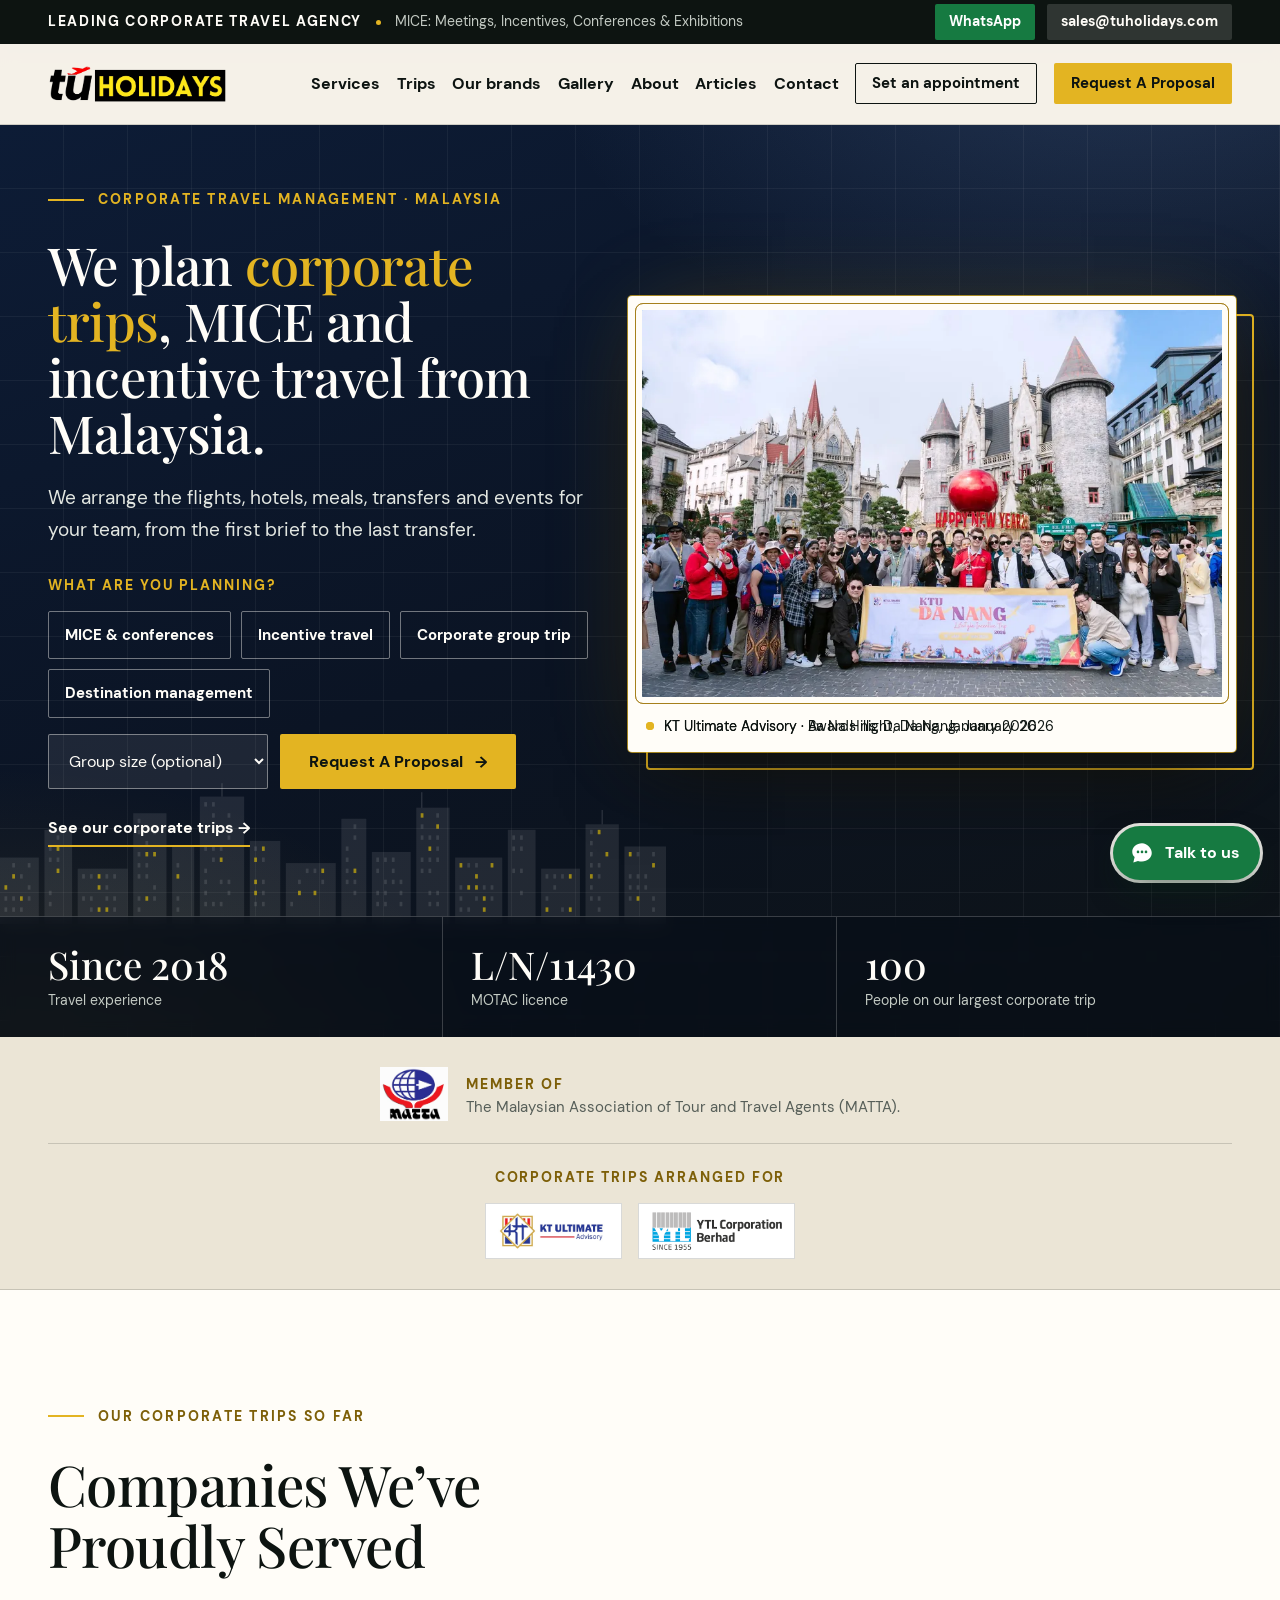
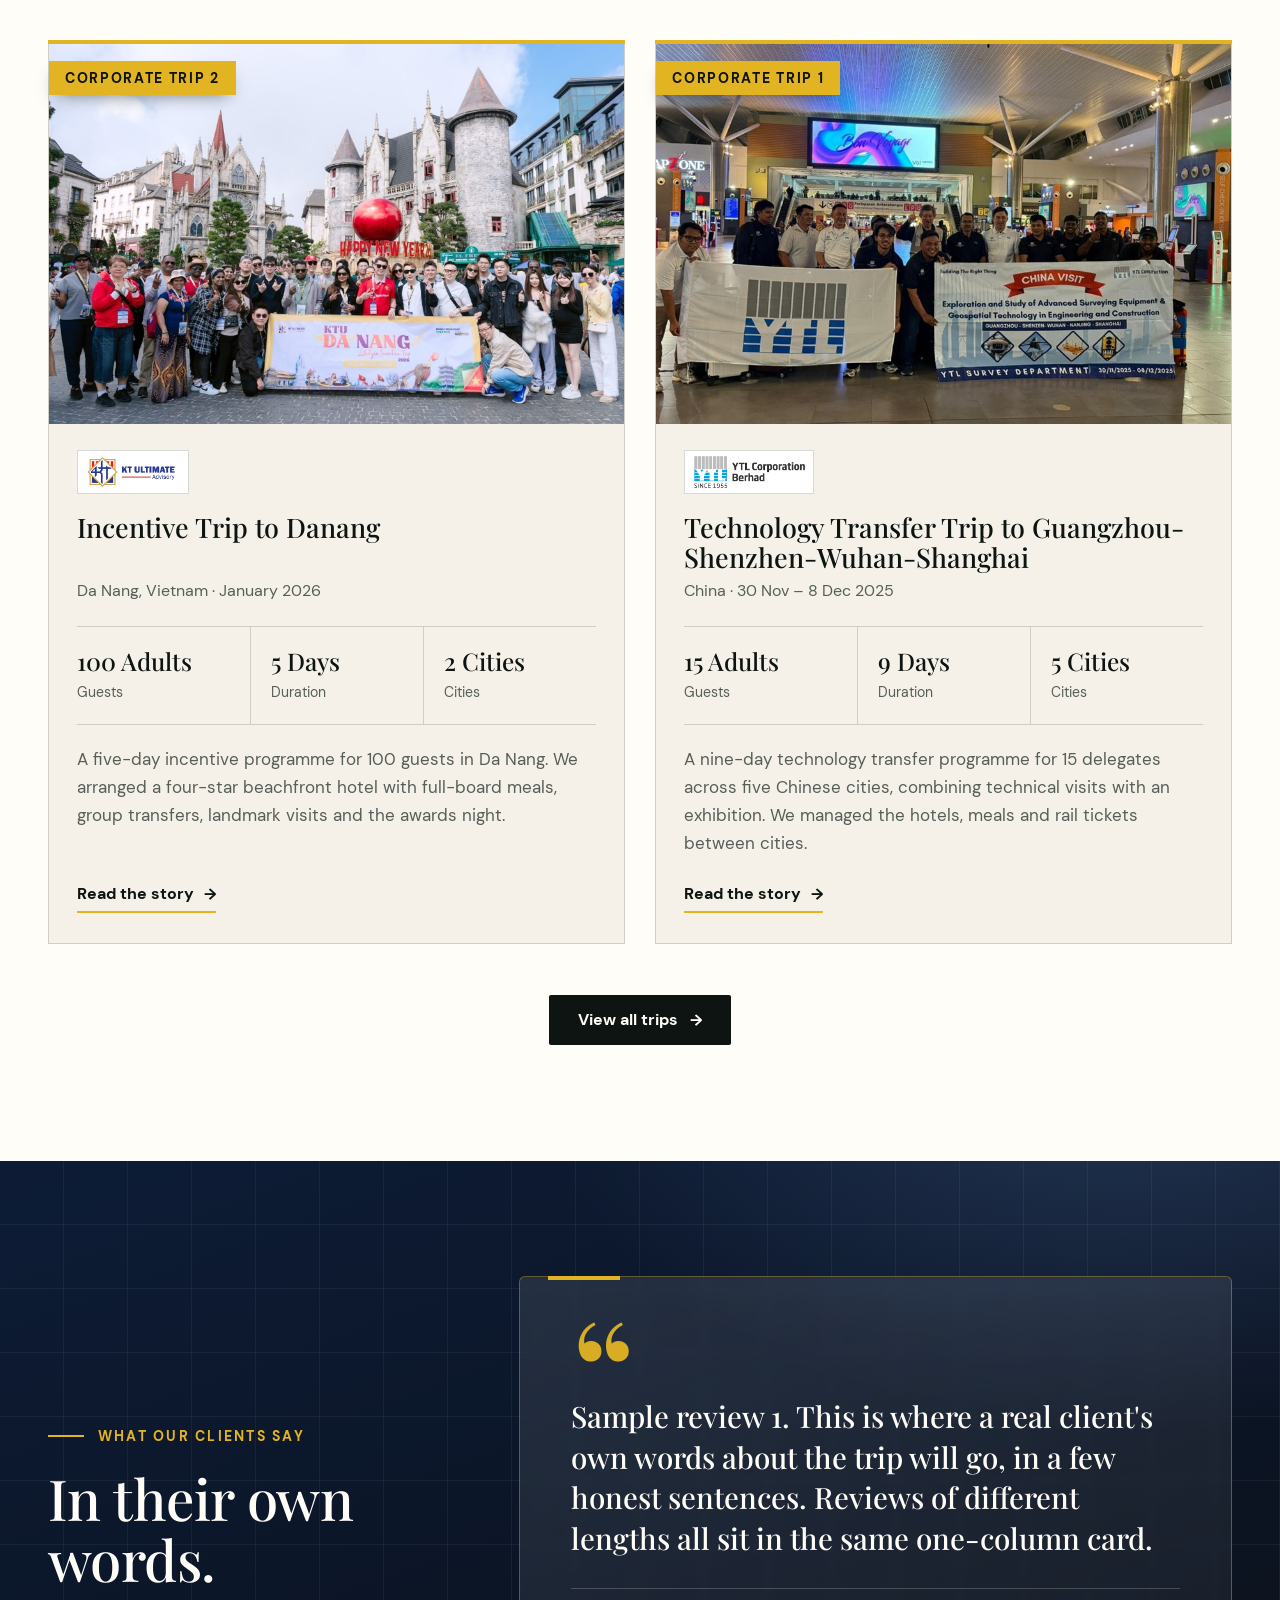
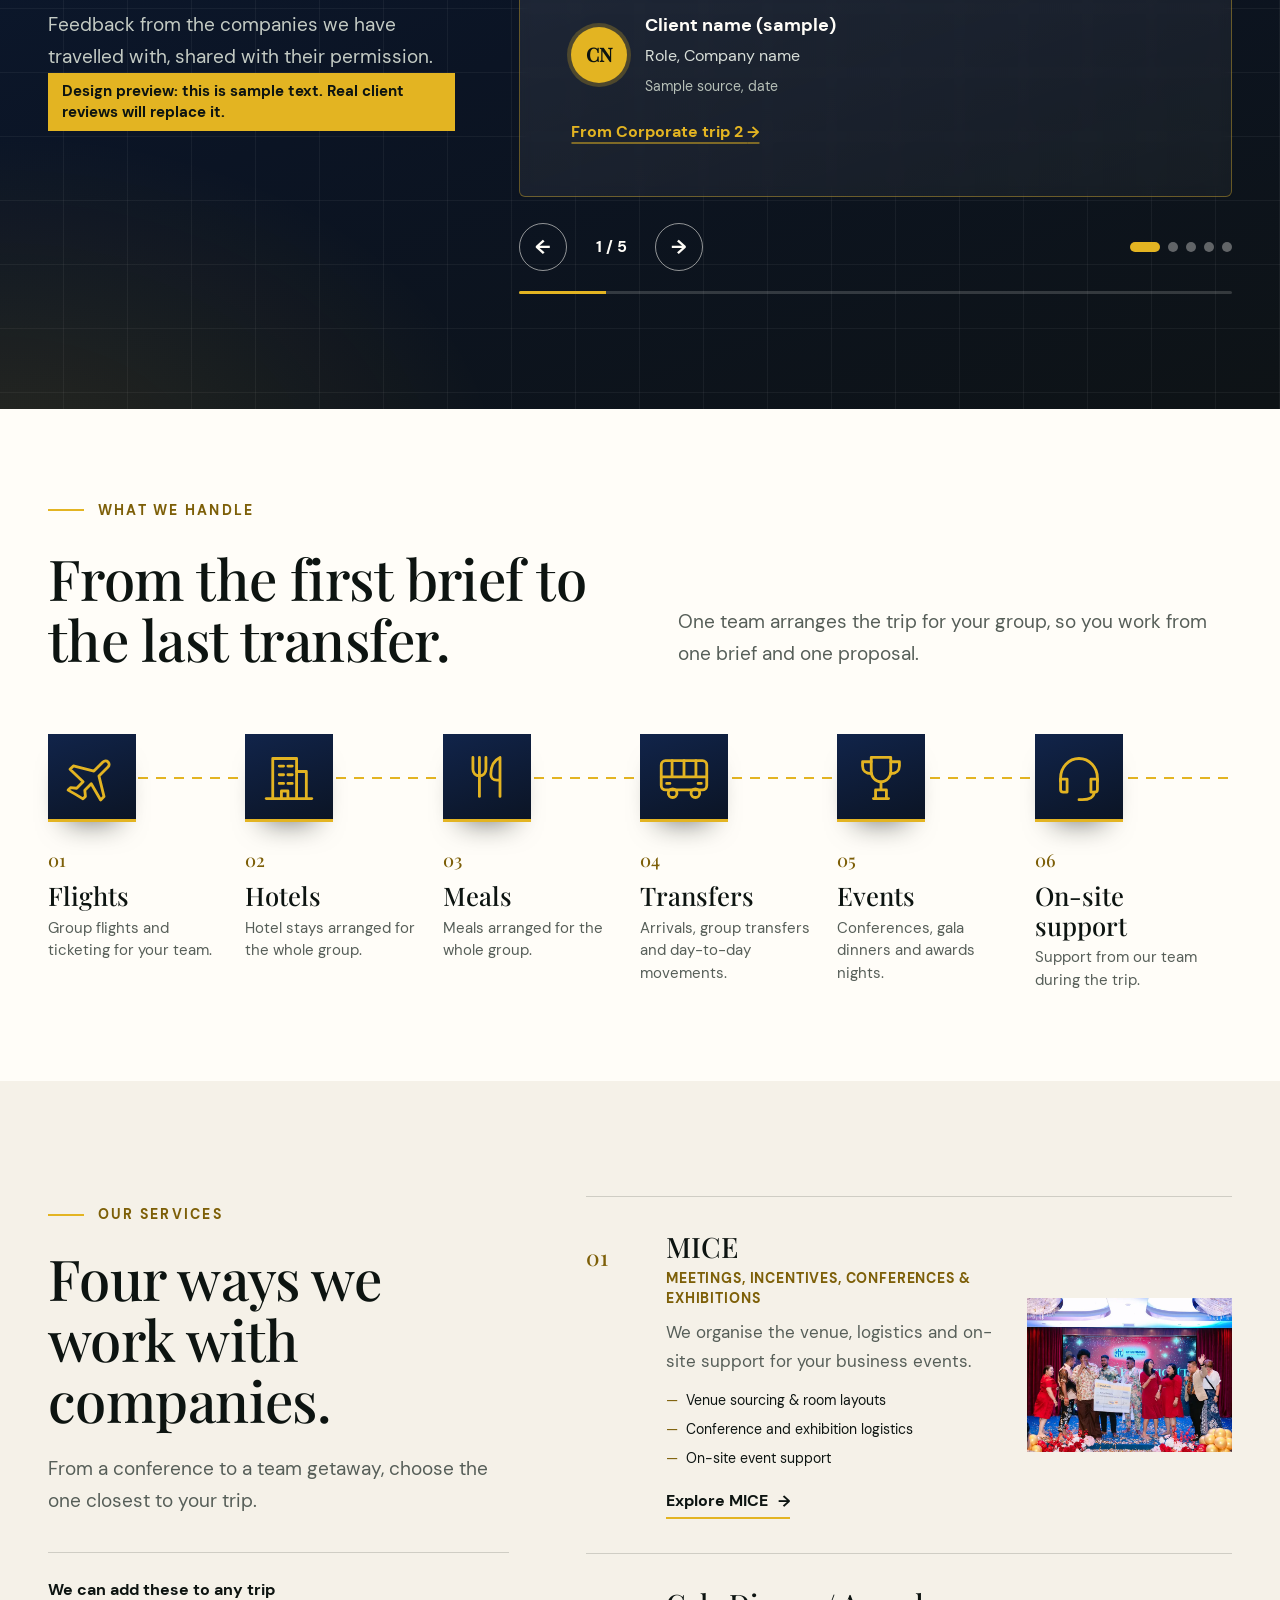
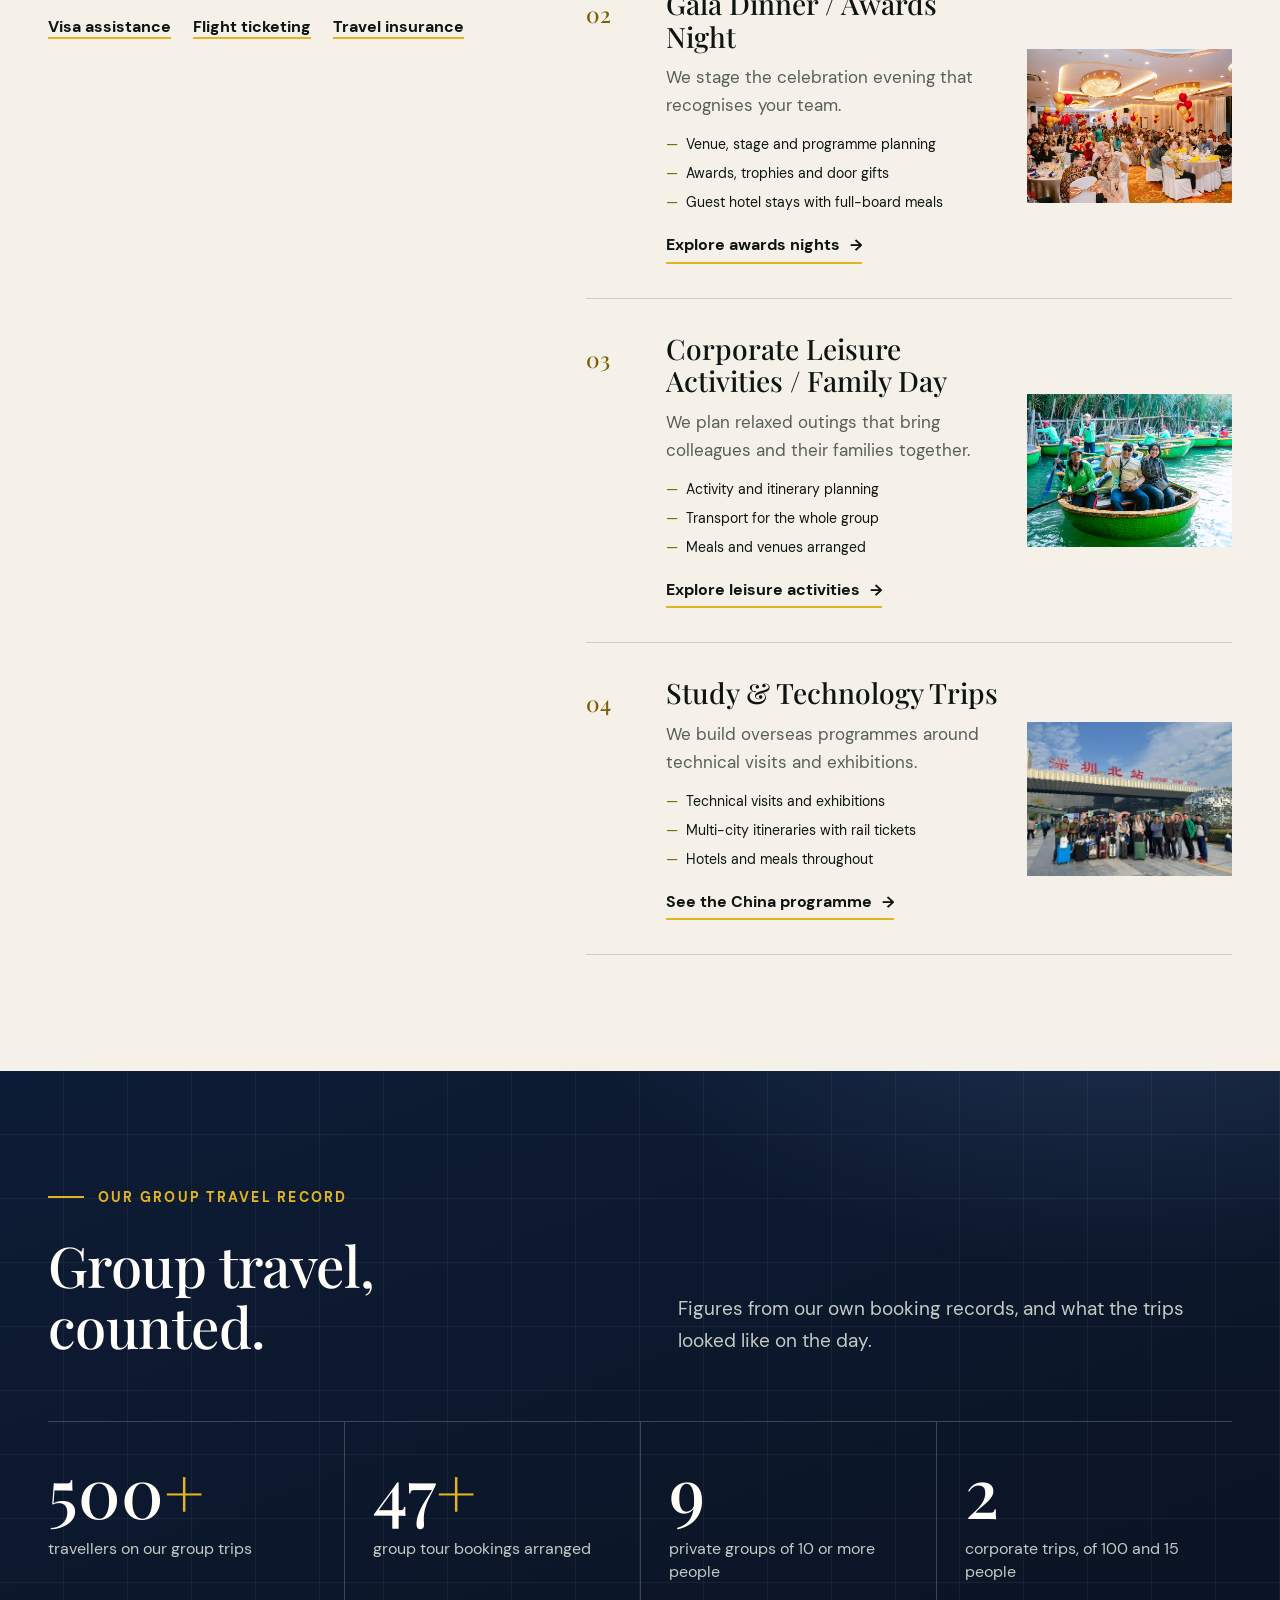
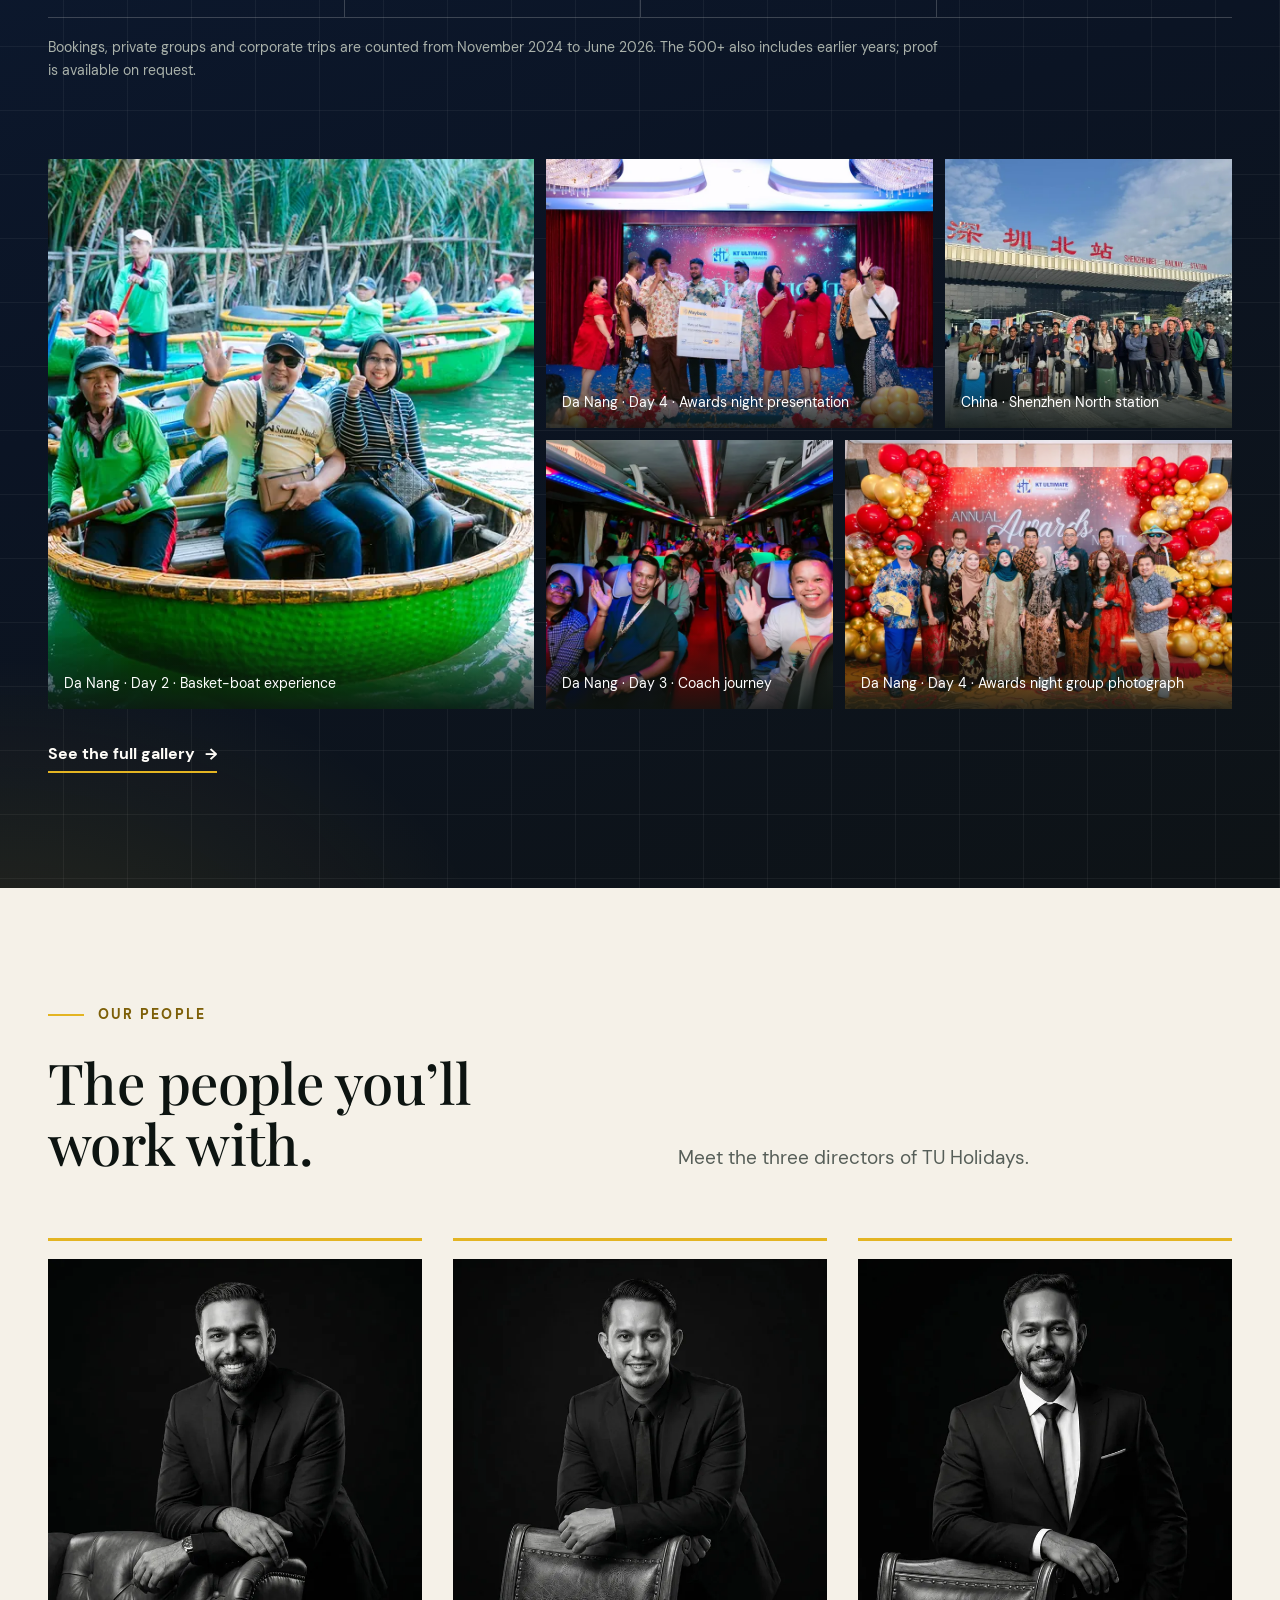
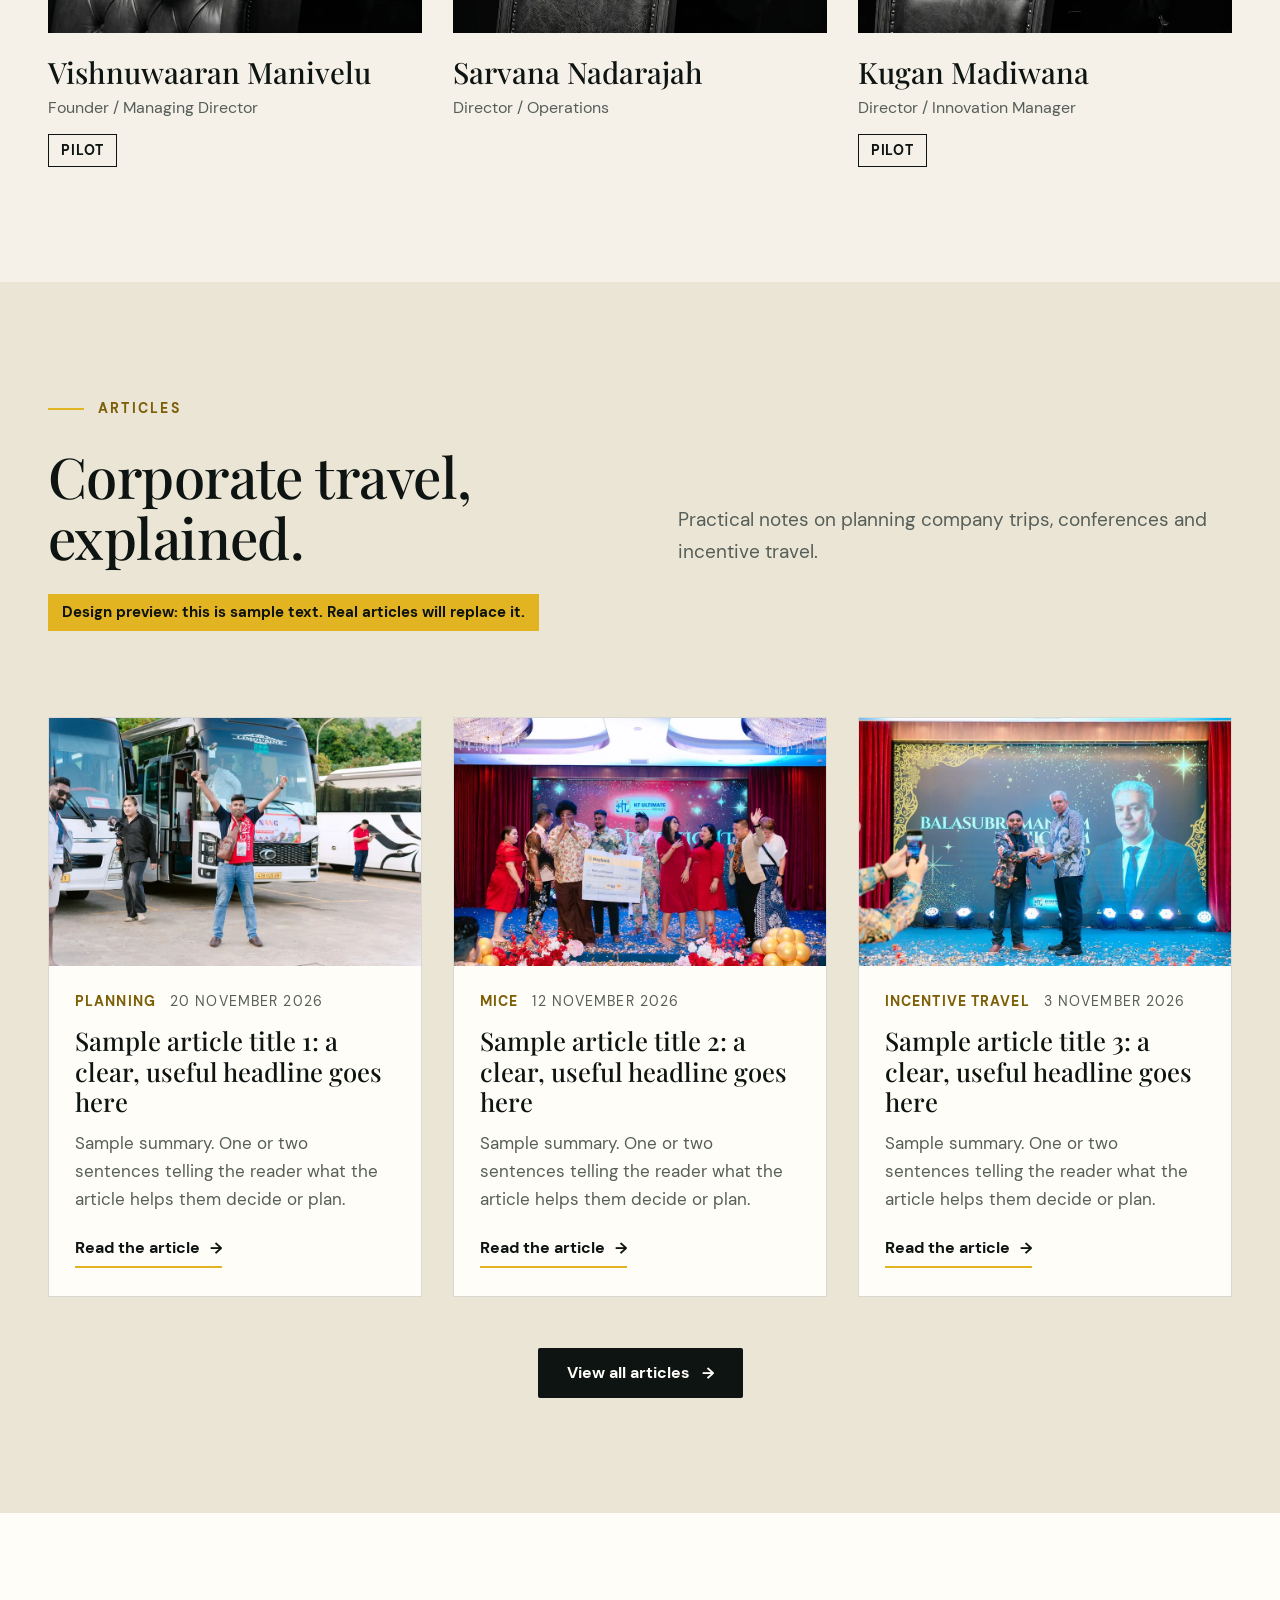
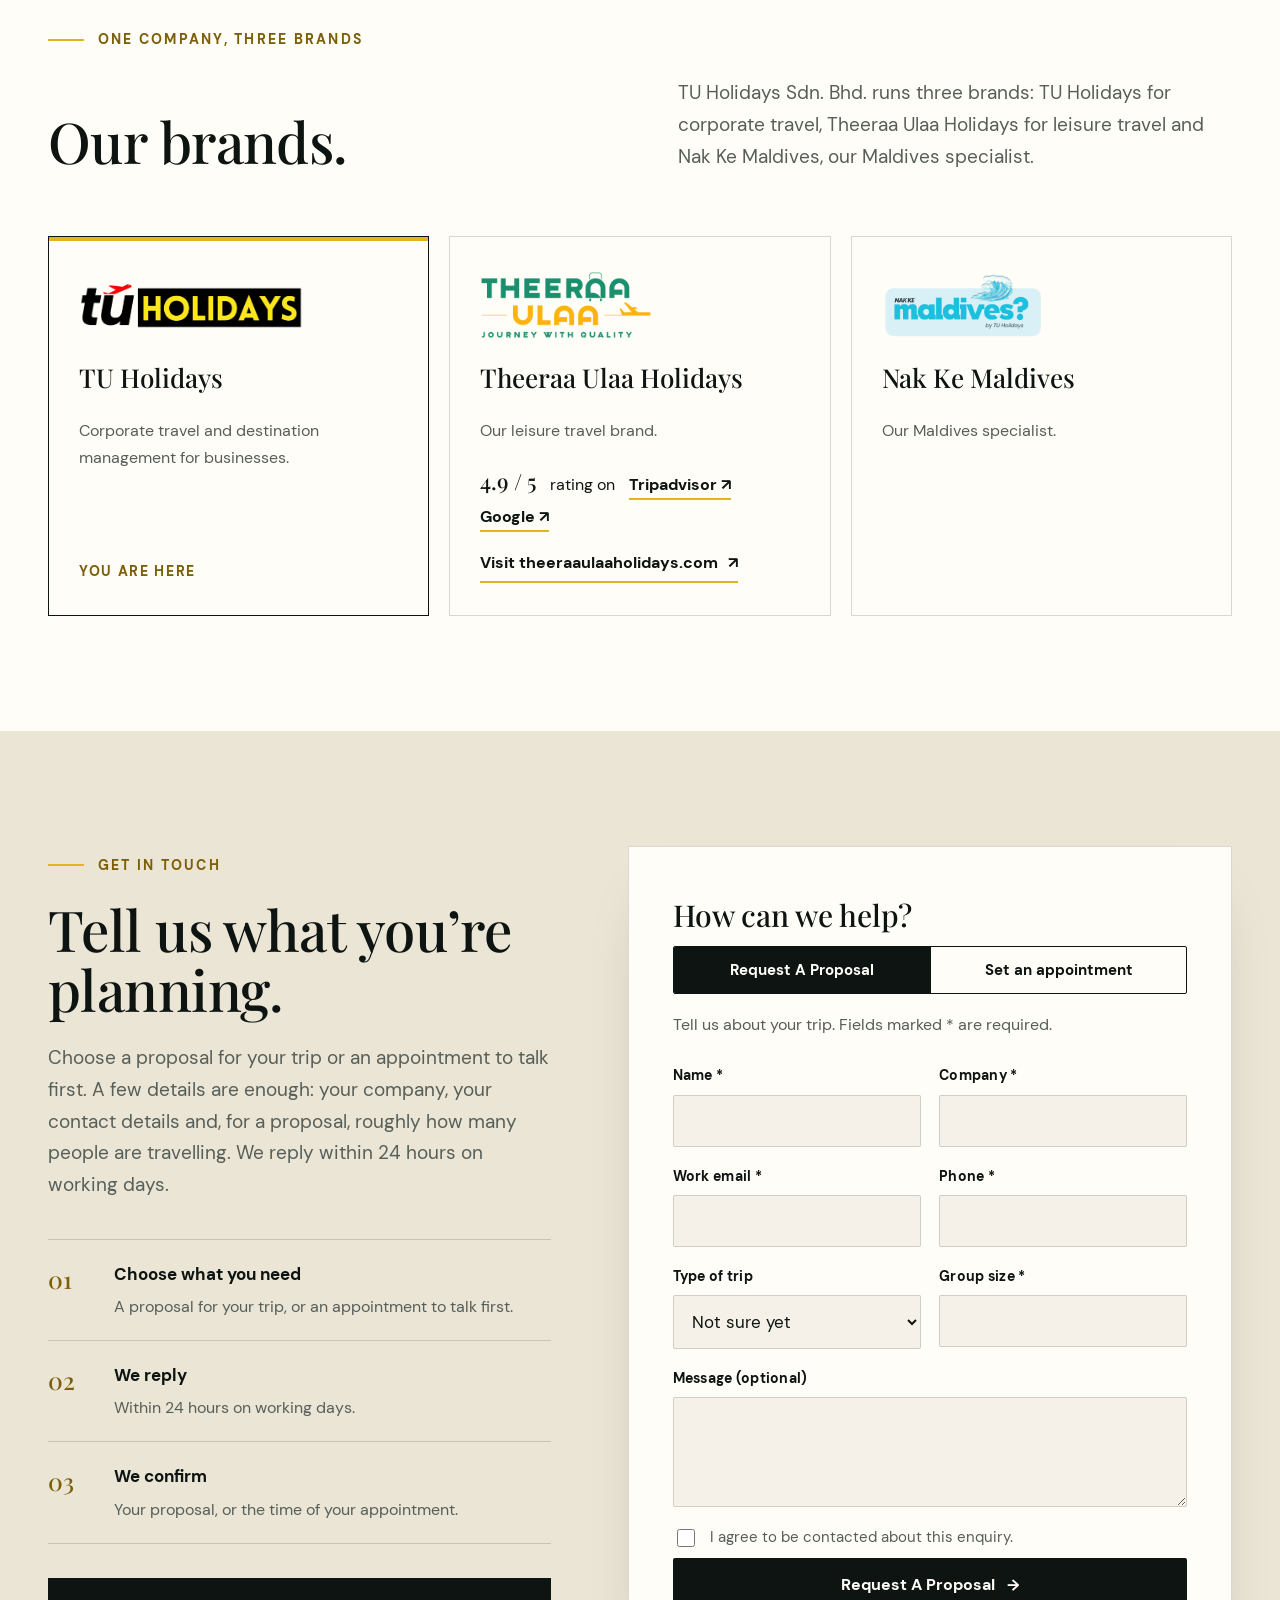
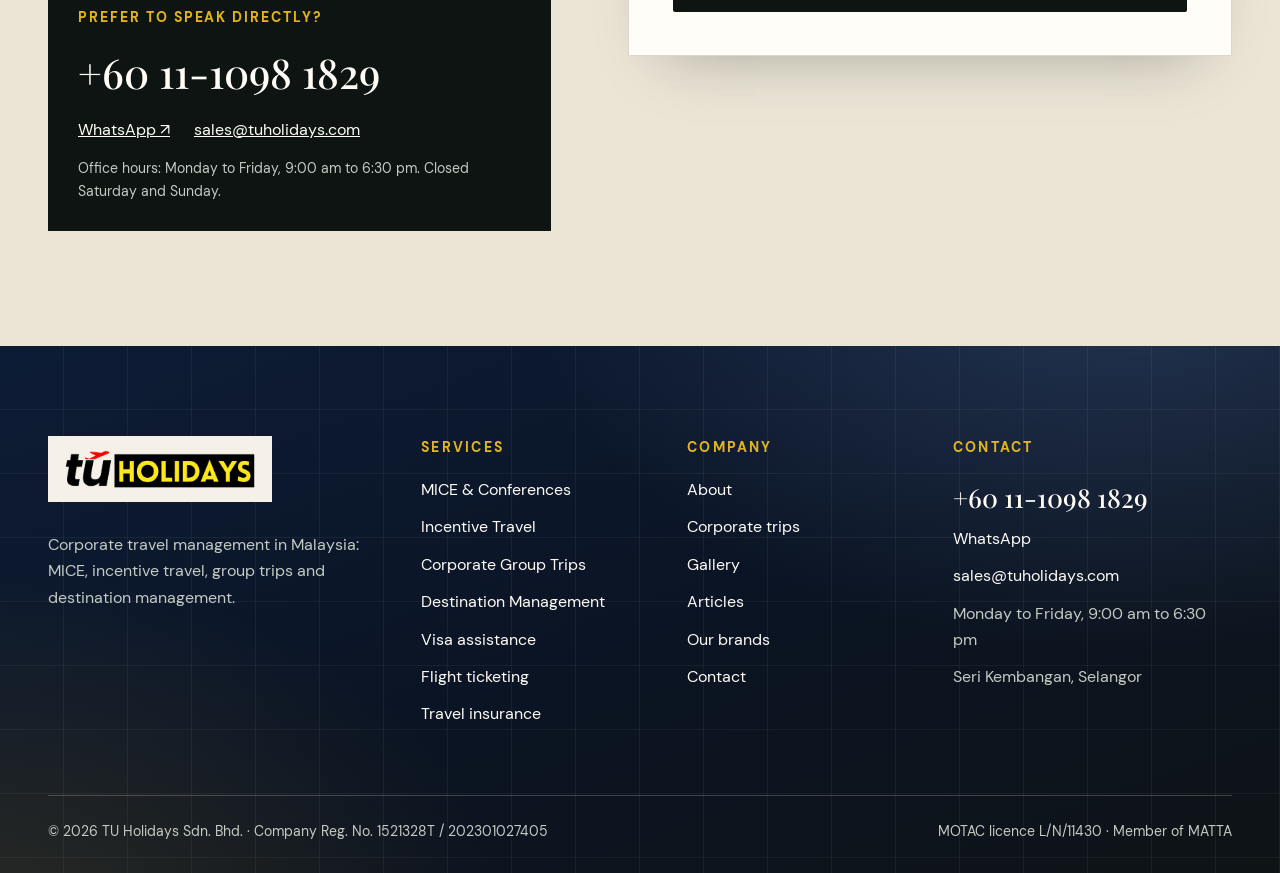
==== commit e955ad64: "Reviews: dark redesign, change every 3 seconds, finger drag; one Talk to us hub on phones with onlin" ====
--- a/index.html
+++ b/index.html
@@ -8,8 +8,8 @@
 <meta name="robots" content="noindex, nofollow">
 <link rel="preload" href="assets/fonts/PlayfairDisplay-Medium.woff2" as="font" type="font/woff2" crossorigin>
 <link rel="preload" href="assets/fonts/DMSans-Regular.woff2" as="font" type="font/woff2" crossorigin>
-<link rel="stylesheet" href="style.css?v=cbc3e2eb">
-<link rel="stylesheet" href="inner.css?v=cbc3e2eb">
+<link rel="stylesheet" href="style.css?v=3a8a156e">
+<link rel="stylesheet" href="inner.css?v=3a8a156e">
 <script type="application/ld+json">{"@context": "https://schema.org", "@type": "TravelAgency", "name": "TU Holidays", "legalName": "TU Holidays Sdn. Bhd.", "url": "https://tuholidays.com/", "description": "Corporate travel management in Malaysia: MICE, incentive travel, corporate group trips and destination management.", "telephone": "+601110981829", "email": "sales@tuholidays.com", "address": {"@type": "PostalAddress", "addressLocality": "Seri Kembangan", "addressRegion": "Selangor", "addressCountry": "MY"}, "openingHoursSpecification": {"@type": "OpeningHoursSpecification", "dayOfWeek": ["Monday", "Tuesday", "Wednesday", "Thursday", "Friday"], "opens": "09:00", "closes": "18:30"}}</script>
 </head>
 <body>
@@ -126,62 +126,62 @@
 </section>
 
 <!-- REVIEWS -->
-<section class="section alt" id="reviews" aria-labelledby="rev-h">
-  <div class="wrap">
-    <div class="sec-head" data-reveal>
-      <span class="kicker">What our clients say</span>
+<section class="section ink on-dark" id="reviews" aria-labelledby="rev-h">
+  <div class="wrap rv-layout">
+    <div class="rv-side" data-reveal>
+      <span class="kicker on-dark">What our clients say</span>
       <h2 class="h-serif" id="rev-h">In their own words.</h2>
       <p class="lead">Feedback from the companies we have travelled with, shared with their permission.</p>
       <p class="ph-note">Design preview: this is sample text. Real client reviews will replace it.</p>
     </div>
-    <div class="rslider" data-rslider data-reveal role="group" aria-roledescription="carousel" aria-label="Client reviews">
-      <div class="rs-stage"><figure class="rcard rs-slide">
+    <div class="rslider" data-rslider data-autoplay data-reveal style="--d:.12s" role="group" aria-roledescription="carousel" aria-label="Client reviews">
+      <div class="rs-stage"><figure class="rcard rs-slide" data-len="173">
         <span class="rv-mark" aria-hidden="true">“</span>
         <blockquote><p>Sample review 1. This is where a real client&#x27;s own words about the trip will go, in a few honest sentences. Reviews of different lengths all sit in the same one-column card.</p></blockquote>
         <figcaption>
-          <span class="rv-logo-slot"></span>
-          <b>Client name (sample)</b>
-          <span class="rv-role">Role, Company name</span>
-          <p class="rv-src">Sample source, date</p><span class="rv-trip-slot"><a class="rv-trip" href="#trips">From Corporate trip 2 <span aria-hidden="true">→</span></a></span>
+          <span class="rv-avatar" aria-hidden="true">CN</span>
+          <span class="rv-who"><b>Client name (sample)</b><span class="rv-role">Role, Company name</span><span class="rv-src">Sample source, date</span></span>
+          
+          <a class="rv-trip" href="#trips">From Corporate trip 2 <span aria-hidden="true">→</span></a>
         </figcaption>
-      </figure><figure class="rcard rs-slide">
+      </figure><figure class="rcard rs-slide" data-len="173">
         <span class="rv-mark" aria-hidden="true">“</span>
         <blockquote><p>Sample review 2. This is where a real client&#x27;s own words about the trip will go, in a few honest sentences. Reviews of different lengths all sit in the same one-column card.</p></blockquote>
         <figcaption>
-          <span class="rv-logo-slot"><img class="rv-logo" src="assets/logos/ytl.png" alt="" width="98" height="30" loading="lazy"></span>
-          <b>Client name (sample)</b>
-          <span class="rv-role">Role, Company name</span>
-          <p class="rv-src">Sample source, date</p><span class="rv-trip-slot"><a class="rv-trip" href="#trips">From Corporate trip 1 <span aria-hidden="true">→</span></a></span>
+          <span class="rv-avatar" aria-hidden="true">CN</span>
+          <span class="rv-who"><b>Client name (sample)</b><span class="rv-role">Role, Company name</span><span class="rv-src">Sample source, date</span></span>
+          <span class="rv-logo-chip"><img class="rv-logo" src="assets/logos/ytl.png" alt="" width="98" height="30" loading="lazy"></span>
+          <a class="rv-trip" href="#trips">From Corporate trip 1 <span aria-hidden="true">→</span></a>
         </figcaption>
-      </figure><figure class="rcard rs-slide">
+      </figure><figure class="rcard rs-slide" data-len="173">
         <span class="rv-mark" aria-hidden="true">“</span>
         <blockquote><p>Sample review 3. This is where a real client&#x27;s own words about the trip will go, in a few honest sentences. Reviews of different lengths all sit in the same one-column card.</p></blockquote>
         <figcaption>
-          <span class="rv-logo-slot"></span>
-          <b>Client name (sample)</b>
-          <span class="rv-role">Role, Company name</span>
-          <p class="rv-src">Sample source, date</p><span class="rv-trip-slot"></span>
+          <span class="rv-avatar" aria-hidden="true">CN</span>
+          <span class="rv-who"><b>Client name (sample)</b><span class="rv-role">Role, Company name</span><span class="rv-src">Sample source, date</span></span>
+          
+          
         </figcaption>
-      </figure><figure class="rcard rs-slide">
+      </figure><figure class="rcard rs-slide" data-len="173">
         <span class="rv-mark" aria-hidden="true">“</span>
         <blockquote><p>Sample review 4. This is where a real client&#x27;s own words about the trip will go, in a few honest sentences. Reviews of different lengths all sit in the same one-column card.</p></blockquote>
         <figcaption>
-          <span class="rv-logo-slot"></span>
-          <b>Client name (sample)</b>
-          <span class="rv-role">Role, Company name</span>
-          <p class="rv-src">Sample source, date</p><span class="rv-trip-slot"></span>
+          <span class="rv-avatar" aria-hidden="true">CN</span>
+          <span class="rv-who"><b>Client name (sample)</b><span class="rv-role">Role, Company name</span><span class="rv-src">Sample source, date</span></span>
+          
+          
         </figcaption>
-      </figure><figure class="rcard rs-slide">
+      </figure><figure class="rcard rs-slide" data-len="173">
         <span class="rv-mark" aria-hidden="true">“</span>
         <blockquote><p>Sample review 5. This is where a real client&#x27;s own words about the trip will go, in a few honest sentences. Reviews of different lengths all sit in the same one-column card.</p></blockquote>
         <figcaption>
-          <span class="rv-logo-slot"></span>
-          <b>Client name (sample)</b>
-          <span class="rv-role">Role, Company name</span>
-          <p class="rv-src">Sample source, date</p><span class="rv-trip-slot"></span>
+          <span class="rv-avatar" aria-hidden="true">CN</span>
+          <span class="rv-who"><b>Client name (sample)</b><span class="rv-role">Role, Company name</span><span class="rv-src">Sample source, date</span></span>
+          
+          
         </figcaption>
       </figure></div>
-      <div class="rs-ctrl"><button class="rs-btn" type="button" data-dir="-1" aria-label="Previous review"><span aria-hidden="true">←</span></button><p class="rs-count" aria-live="polite"><span data-cur>1</span> / 5</p><button class="rs-btn" type="button" data-dir="1" aria-label="Next review"><span aria-hidden="true">→</span></button></div>
+      <div class="rs-ctrl"><button class="rs-btn" type="button" data-dir="-1" aria-label="Previous review"><span aria-hidden="true">←</span></button><p class="rs-count"><span data-cur>1</span> / 5</p><button class="rs-btn" type="button" data-dir="1" aria-label="Next review"><span aria-hidden="true">→</span></button><div class="rs-dots" aria-hidden="true"></div></div><div class="rs-bar" aria-hidden="true"><i></i></div>
     </div>
   </div>
 </section>
@@ -465,27 +465,21 @@
   </div>
 </footer>
 
-<nav class="mbar" id="mbar" aria-label="Quick contact">
-  <a href="tel:+601110981829">Call</a>
-  <a href="https://wa.me/601110981829">WhatsApp</a>
-  <a href="#appointment">Set an appointment</a>
-  <a class="gold" href="#proposal">Request A Proposal</a>
-</nav>
-
 <div class="wafloat" id="wafloat">
   <div class="wa-panel" id="wa-panel" role="dialog" aria-label="Talk to us" hidden>
-    <p class="wa-title">How can we help?</p>
-    <p class="wa-sub">Talk to us now, or book a time that suits you. Monday to Friday, 9:00 am to 6:30 pm. Closed Saturday and Sunday.</p>
-    <a class="wa-opt wa-chat" href="https://wa.me/601110981829?text=Hello%20TU%20Holidays%2C%20I%20would%20like%20to%20ask%20about%20a%20corporate%20trip." target="_blank" rel="noopener">
-      <b>Chat on WhatsApp</b><span>Ask a question and talk to our team</span></a>
-    <a class="wa-opt wa-apt" href="#appointment"><b>Set an appointment</b><span>Choose a day and time to meet or talk</span></a>
+    <p class="wa-status" id="wa-status"><i class="wa-dot" aria-hidden="true"></i><span><b>Talk to our team</b><small>Office hours: Monday to Friday, 9:00 am to 6:30 pm. Closed Saturday and Sunday.</small></span></p>
+    <a class="wa-opt wa-chat" href="https://wa.me/601110981829?text=Hello%20TU%20Holidays%2C%20I%20would%20like%20to%20ask%20about%20a%20corporate%20trip." target="_blank" rel="noopener"><b>WhatsApp us</b><span>Chat with our team</span></a>
+    <a class="wa-opt" href="tel:+601110981829"><b>Call us</b><span>Speak to our team</span></a>
+    <a class="wa-opt" href="#appointment"><b>Set an appointment</b><span>Choose a day and time</span></a>
+    <a class="wa-opt wa-prop" href="#proposal"><b>Request A Proposal</b><span>Tell us about your trip</span></a>
   </div>
   <button class="wa-btn" type="button" aria-expanded="false" aria-controls="wa-panel">
+    <i class="wa-dot wa-dot-btn" aria-hidden="true"></i>
     <svg viewBox="0 0 24 24" width="26" height="26" aria-hidden="true" focusable="false"><path fill="currentColor" d="M12 3C7 3 3 6.500 3 10.800c0 1.900.8 3.700 2.200 5L4 20.800l4.300-1.500c1.100.4 2.300.6 3.700.6 5 0 9-3.500 9-7.800S17 3 12 3z"/><circle cx="8.300" cy="11" r="1.200" fill="#167a41"/><circle cx="12" cy="11" r="1.200" fill="#167a41"/><circle cx="15.700" cy="11" r="1.200" fill="#167a41"/></svg>
-    <span class="wa-lbl">Chat with us</span>
+    <span class="wa-lbl">Talk to us</span>
   </button>
 </div>
 
-<script src="app.js?v=cbc3e2eb"></script>
+<script src="app.js?v=3a8a156e"></script>
 </body>
 </html>
--- a/inner.css
+++ b/inner.css
@@ -515,3 +515,75 @@
 .mode-tab.is-on { background: var(--ink); color: var(--white); }
 .mode-tab:focus-visible { outline: 3px solid var(--gold); outline-offset: -3px; }
 .field[hidden] { display: none; }
+
+
+/* ---------- client reviews, redesign (2026-11-02) ----------
+   Dark ink section, text on the left, one large quote card on the right that changes by itself (progress line, dots, pause).
+   To undo: delete this block, restore _backup-2026-11-02/*before-reviews* and run build.py. */
+.rv-layout { display: grid; grid-template-columns: minmax(0, 4fr) minmax(0, 7fr); gap: clamp(32px, 5vw, 80px); align-items: center; }
+.rv-side h2 { margin: 20px 0 20px; }
+.rv-side .lead { max-width: 34ch; }
+.rv-layout .rslider { max-width: none; margin: 0; position: relative; }
+.rslider .rcard { background: linear-gradient(160deg, rgba(255, 253, 248, .10), rgba(255, 253, 248, .04)); border: 1px solid rgba(227, 180, 34, .38); border-radius: 6px; color: var(--white); padding: clamp(30px, 4vw, 56px); box-shadow: 0 40px 80px -40px rgba(0, 0, 0, .7); backdrop-filter: blur(6px); -webkit-backdrop-filter: blur(6px); }
+.rslider .rcard::before { left: 28px; right: auto; top: -1px; width: 72px; height: 4px; background: var(--gold); }
+.rslider .rv-mark { font-size: 150px; line-height: .55; height: 62px; color: var(--gold); opacity: .95; }
+.rslider .rcard blockquote { margin: 6px 0 30px; }
+.rslider .rcard blockquote p { font-size: clamp(22px, 2.3vw, 31px); line-height: 1.38; color: var(--white); }
+.rslider .rcard figcaption { display: grid; grid-template-columns: auto minmax(0, 1fr) auto; align-items: center; gap: 6px 18px; border-top: 1px solid rgba(255, 253, 248, .2); padding-top: 22px; }
+.rv-avatar { width: 56px; height: 56px; border-radius: 50%; display: grid; place-items: center; background: var(--gold); color: var(--ink); font: 700 19px/1 var(--serif); letter-spacing: .02em; box-shadow: 0 0 0 4px rgba(227, 180, 34, .25); }
+.rv-who { display: flex; flex-direction: column; gap: 2px; min-width: 0; }
+.rslider .rcard figcaption b { color: var(--white); font-size: 18px; }
+.rslider .rv-role { color: #d9dfd9; font-size: 16px; }
+.rslider .rv-src { color: #b7c0b8; font-size: 14px; margin-top: 4px; }
+.rv-logo-chip { background: #fff; padding: 6px 10px; border-radius: 3px; display: inline-flex; align-items: center; }
+.rv-logo { height: 30px; width: auto; display: block; }
+.rslider .rv-trip { grid-column: 1 / -1; margin-top: 14px; color: var(--gold); text-decoration-color: rgba(227, 180, 34, .5); }
+.rslider .rv-trip:hover { text-decoration-color: var(--gold); color: var(--white); }
+.rslider .rs-ctrl { justify-content: flex-start; gap: 12px; margin-top: 26px; flex-wrap: wrap; }
+.rslider .rs-btn { width: 48px; height: 48px; border-radius: 50%; border-color: rgba(255, 253, 248, .55); color: var(--white); font-size: 20px; }
+.rslider .rs-btn:hover { background: var(--gold); border-color: var(--gold); color: var(--ink); }
+.rslider .rs-btn:focus-visible { outline-color: var(--gold); }
+.rs-pause { font-size: 14px !important; margin-left: 4px; }
+.rs-pause[hidden] { display: none; }
+.rslider .rs-count { color: var(--white); min-width: 4em; font-size: 16px; }
+.rs-dots { display: flex; align-items: center; gap: 8px; margin-left: auto; }
+.rs-dot { width: 10px; height: 10px; padding: 0; border: 0; border-radius: 999px; background: rgba(255, 253, 248, .35); cursor: pointer; transition: width .3s, background .3s; }
+.rs-dot:hover { background: rgba(255, 253, 248, .7); }
+.rs-dot.is-on { width: 30px; background: var(--gold); }
+.rs-dot:focus-visible { outline: 3px solid var(--gold); outline-offset: 3px; }
+.rs-bar { height: 3px; margin-top: 20px; background: rgba(255, 253, 248, .16); border-radius: 2px; overflow: hidden; }
+.rs-bar i { display: block; width: 0; height: 100%; background: var(--gold); }
+.rslider:not(.is-ready) .rs-bar { display: none; }
+@media (max-width: 900px) {
+  .rv-layout { grid-template-columns: 1fr; }
+  .rv-side .lead { max-width: none; }
+  .rslider .rcard figcaption { grid-template-columns: auto minmax(0, 1fr); }
+  .rv-logo-chip { grid-column: 1 / -1; justify-self: start; margin-top: 8px; }
+  .rs-dots { margin-left: 0; width: 100%; }
+}
+
+
+/* ---------- mobile cleanup: ONE "Talk to us" hub (2026-11-02) ----------
+   Phones had the top bar buttons, a four-button bottom bar and a floating button all offering the same things. Now the top bar and bottom bar
+   are gone on phones; the single floating "Talk to us" button opens one panel: WhatsApp, Call, Set an appointment, Request A Proposal,
+   with an online/offline line from the office hours. To undo: delete this block and restore _backup-2026-11-02/*before-hub*. */
+@media (max-width: 900px) {
+  .topbar { display: none; }
+  .wafloat { right: 14px; bottom: 14px; }
+  .wa-btn { padding: 14px 20px 14px 16px; }
+  .wa-lbl { position: static; width: auto; height: auto; overflow: visible; clip: auto; }
+}
+.wa-dot { width: 10px; height: 10px; border-radius: 50%; background: #9aa39c; flex: none; box-shadow: 0 0 0 3px rgba(154, 163, 156, .25); }
+.wa-dot-btn { position: absolute; top: -3px; right: -3px; width: 14px; height: 14px; border: 2px solid #fff; box-shadow: none; display: none; }
+.wafloat.is-online .wa-dot-btn { display: block; background: #3ddc84; }
+.wa-status { display: flex; align-items: flex-start; gap: 12px; margin-bottom: 14px; padding-bottom: 14px; border-bottom: 1px solid var(--line); }
+.wa-status .wa-dot { margin-top: 6px; }
+.wa-status.is-open .wa-dot { background: #1fb860; box-shadow: 0 0 0 3px rgba(31, 184, 96, .28); animation: wa-live 2s ease-in-out infinite; }
+@keyframes wa-live { 50% { box-shadow: 0 0 0 7px rgba(31, 184, 96, 0); } }
+.wa-status b { display: block; font-family: var(--serif); font-weight: 500; font-size: 21px; line-height: 1.2; }
+.wa-status small { display: block; margin-top: 4px; font-size: 14px; line-height: 1.4; color: var(--muted); }
+.wa-panel .wa-opt { margin-top: 8px; padding: 12px 16px; }
+.wa-panel .wa-opt:first-of-type { margin-top: 0; }
+.wa-prop { background: var(--gold); border-color: var(--gold); color: var(--ink); }
+.wa-prop:hover, .wa-prop:focus-visible { background: var(--ink); border-color: var(--ink); color: var(--white); }
+@media (prefers-reduced-motion: reduce) { .wa-status.is-open .wa-dot { animation: none; } }
